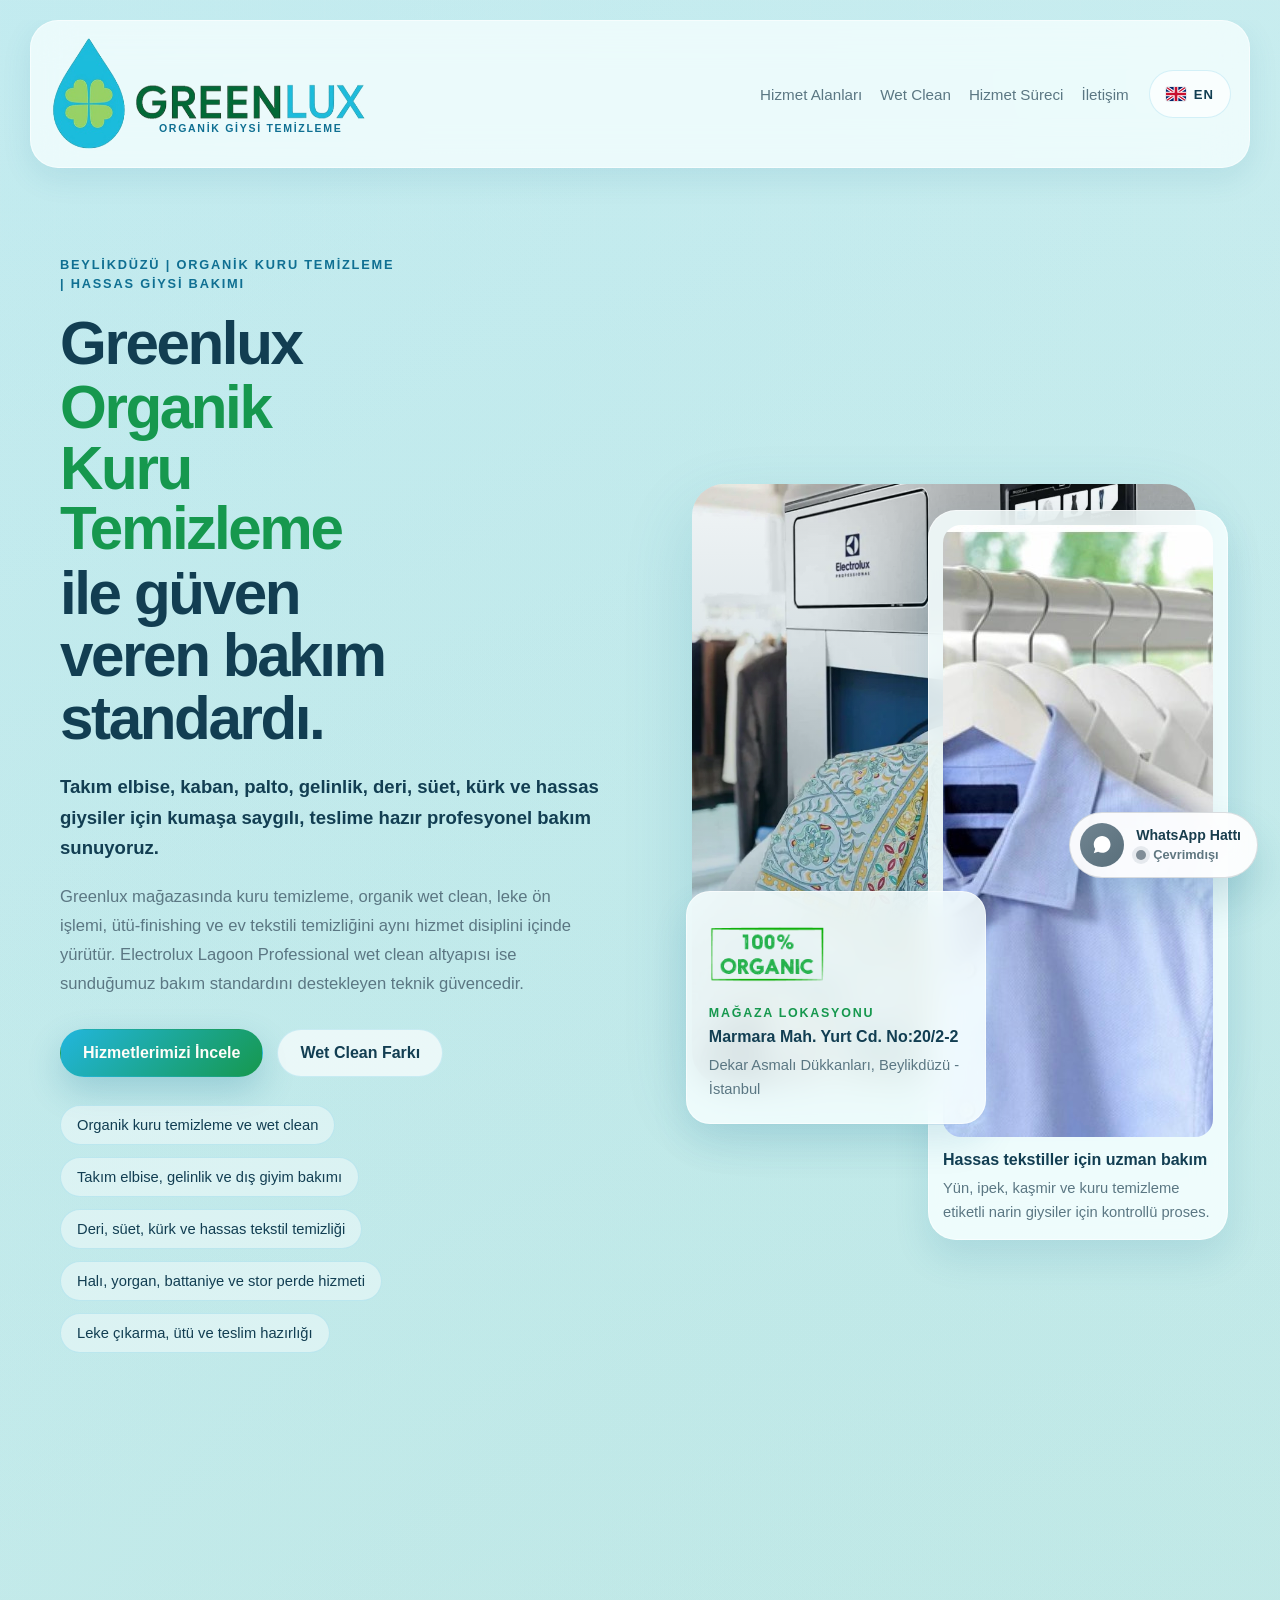
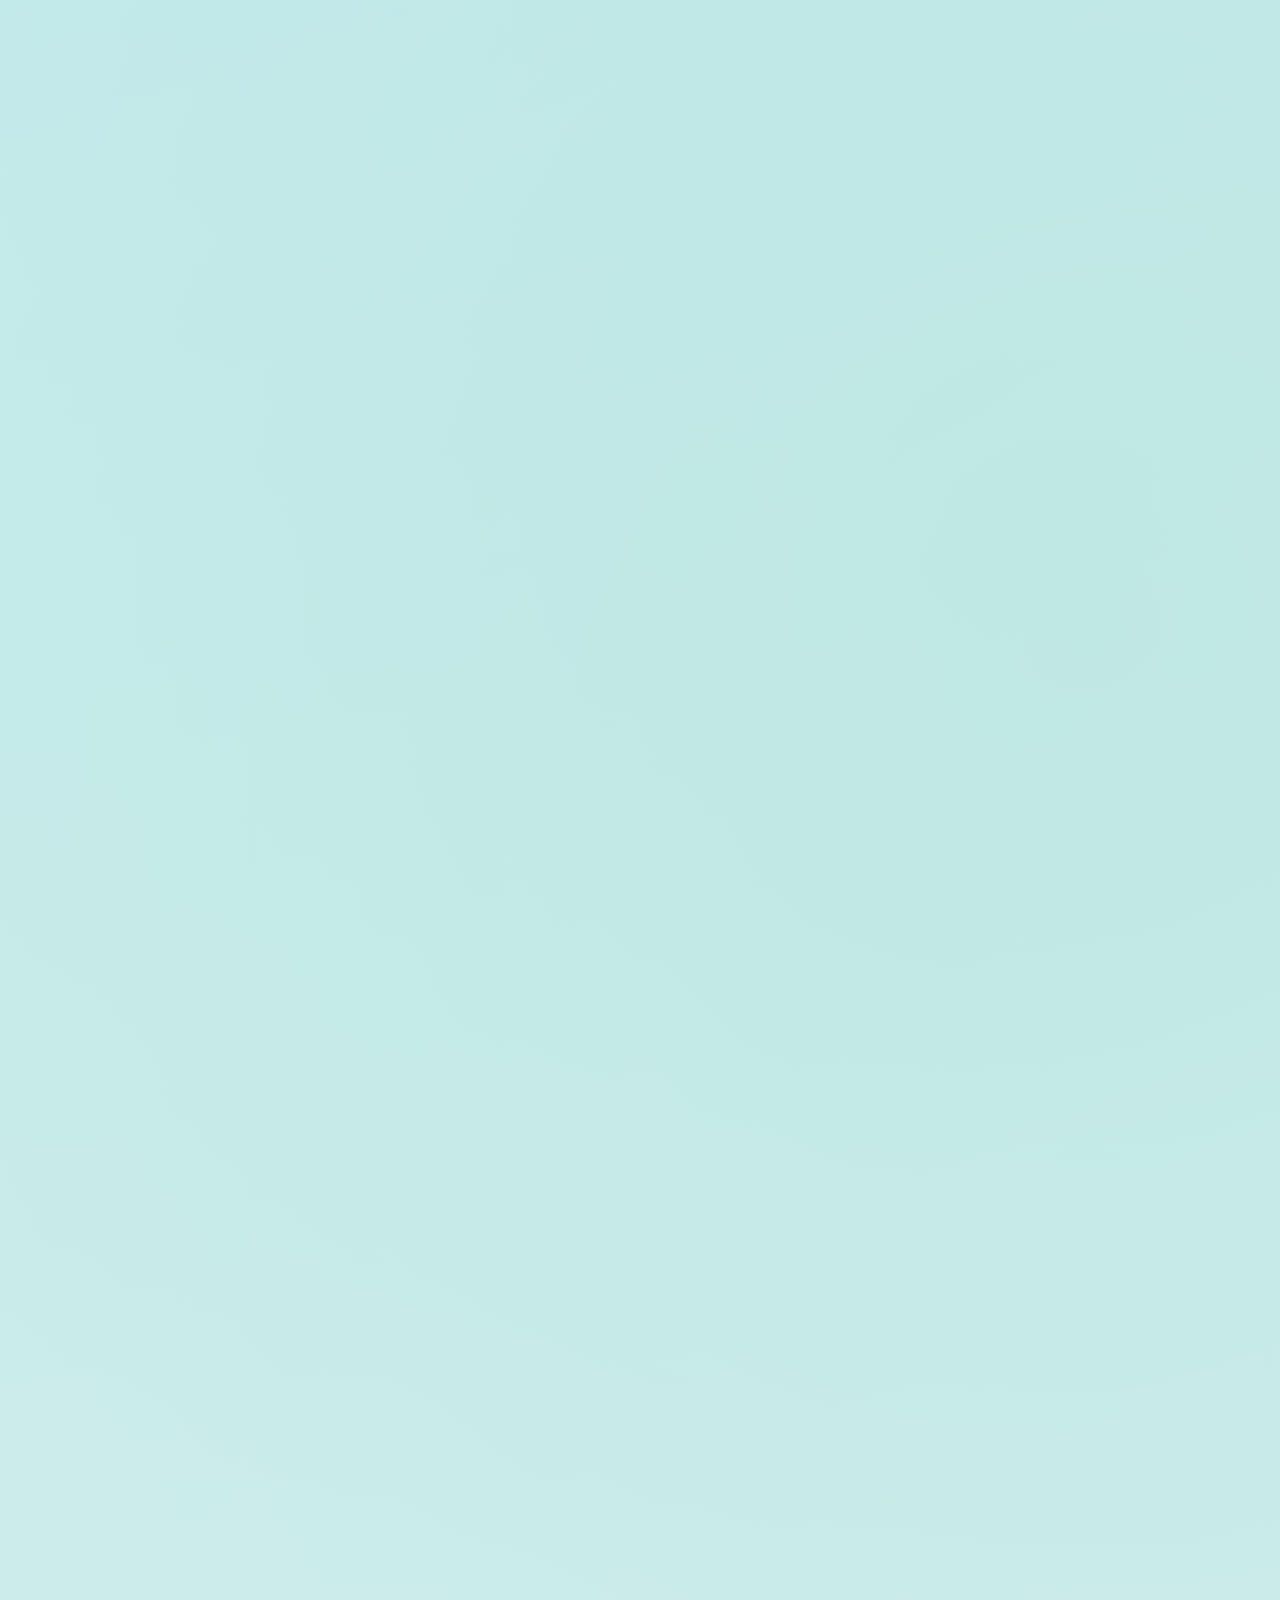
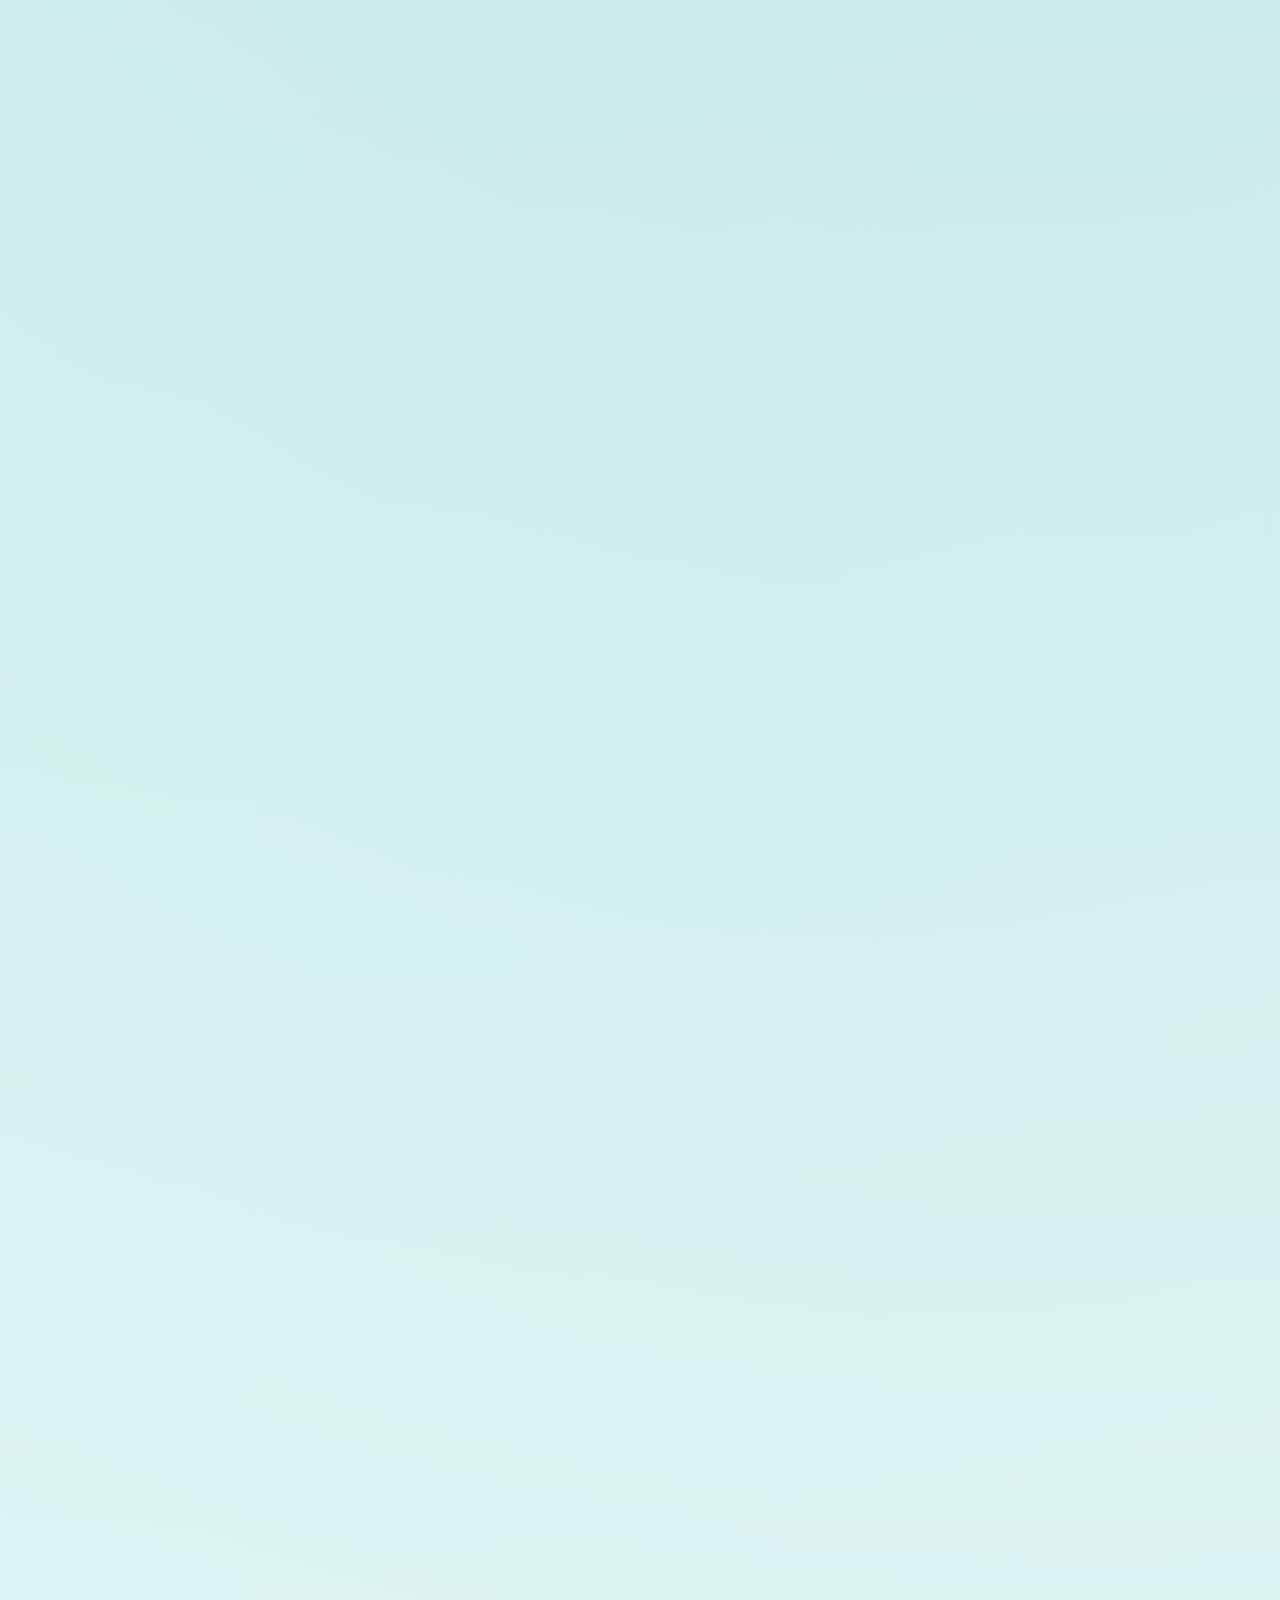
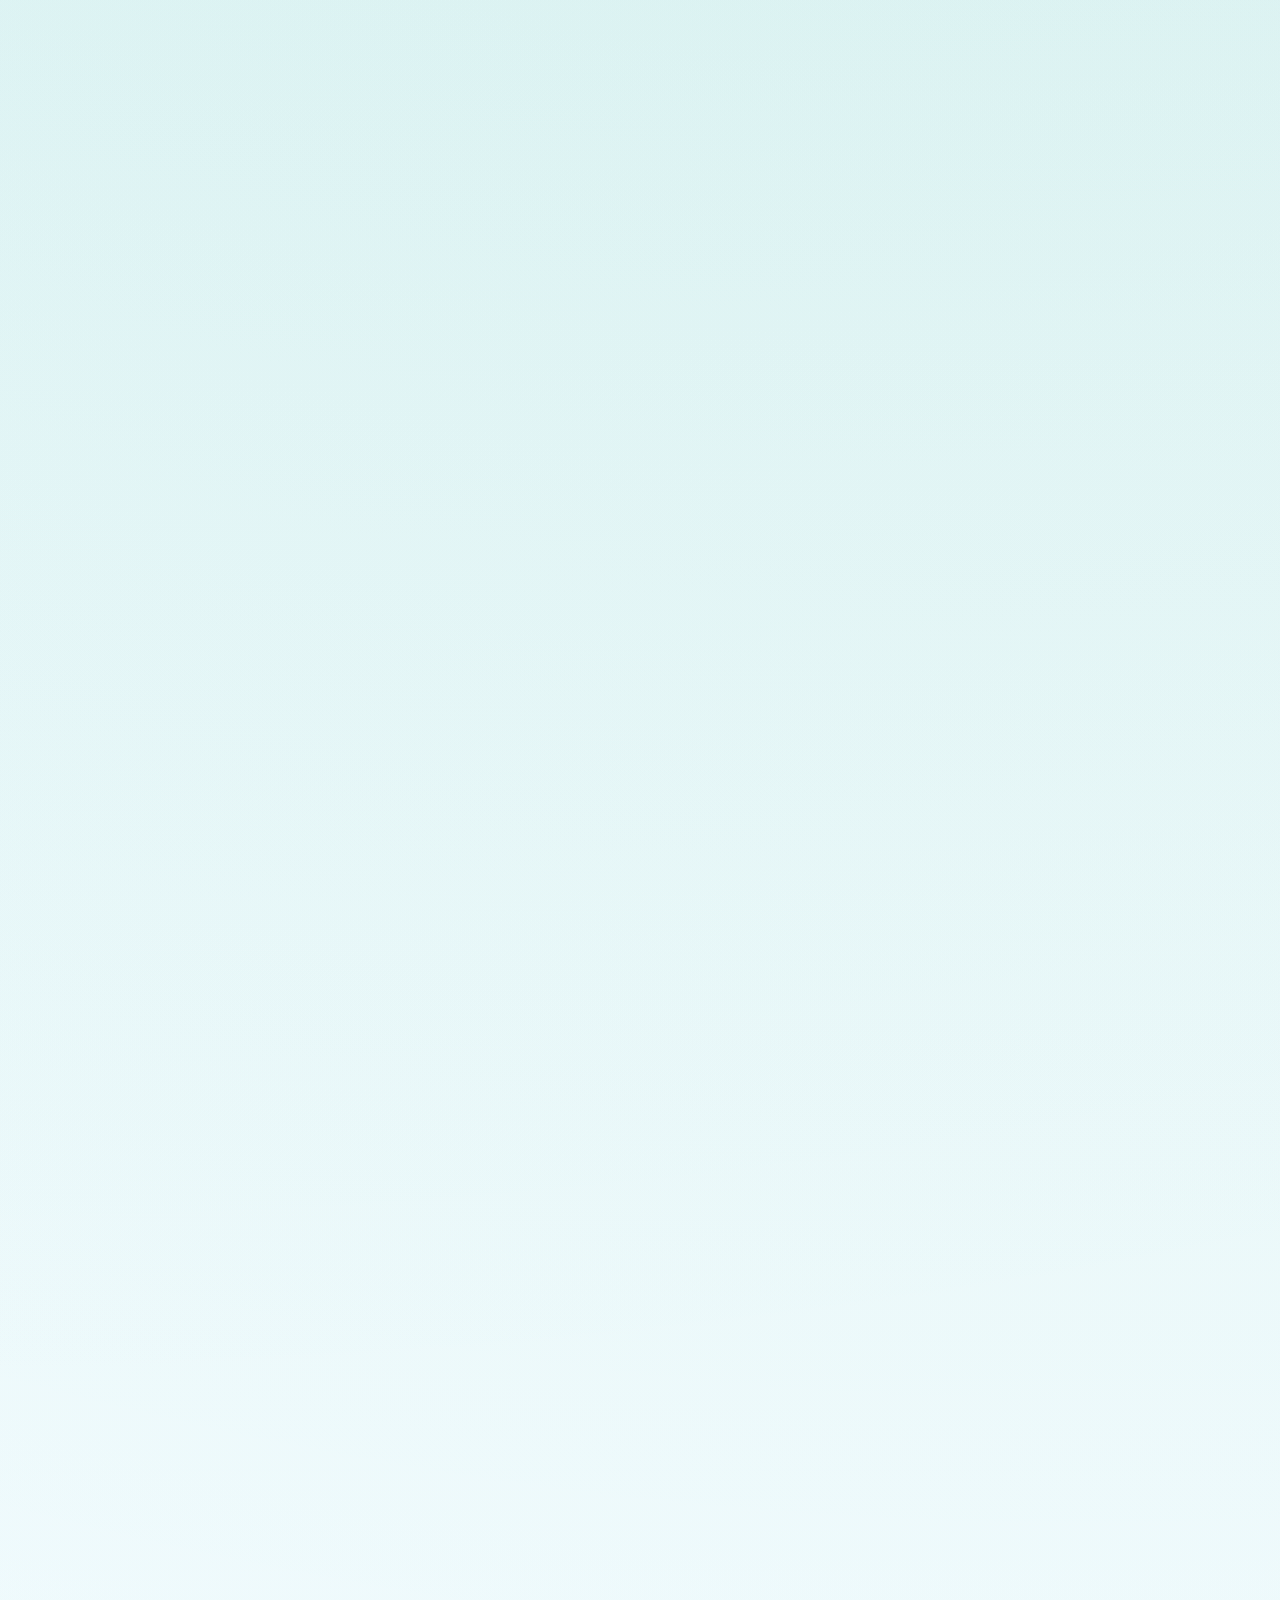
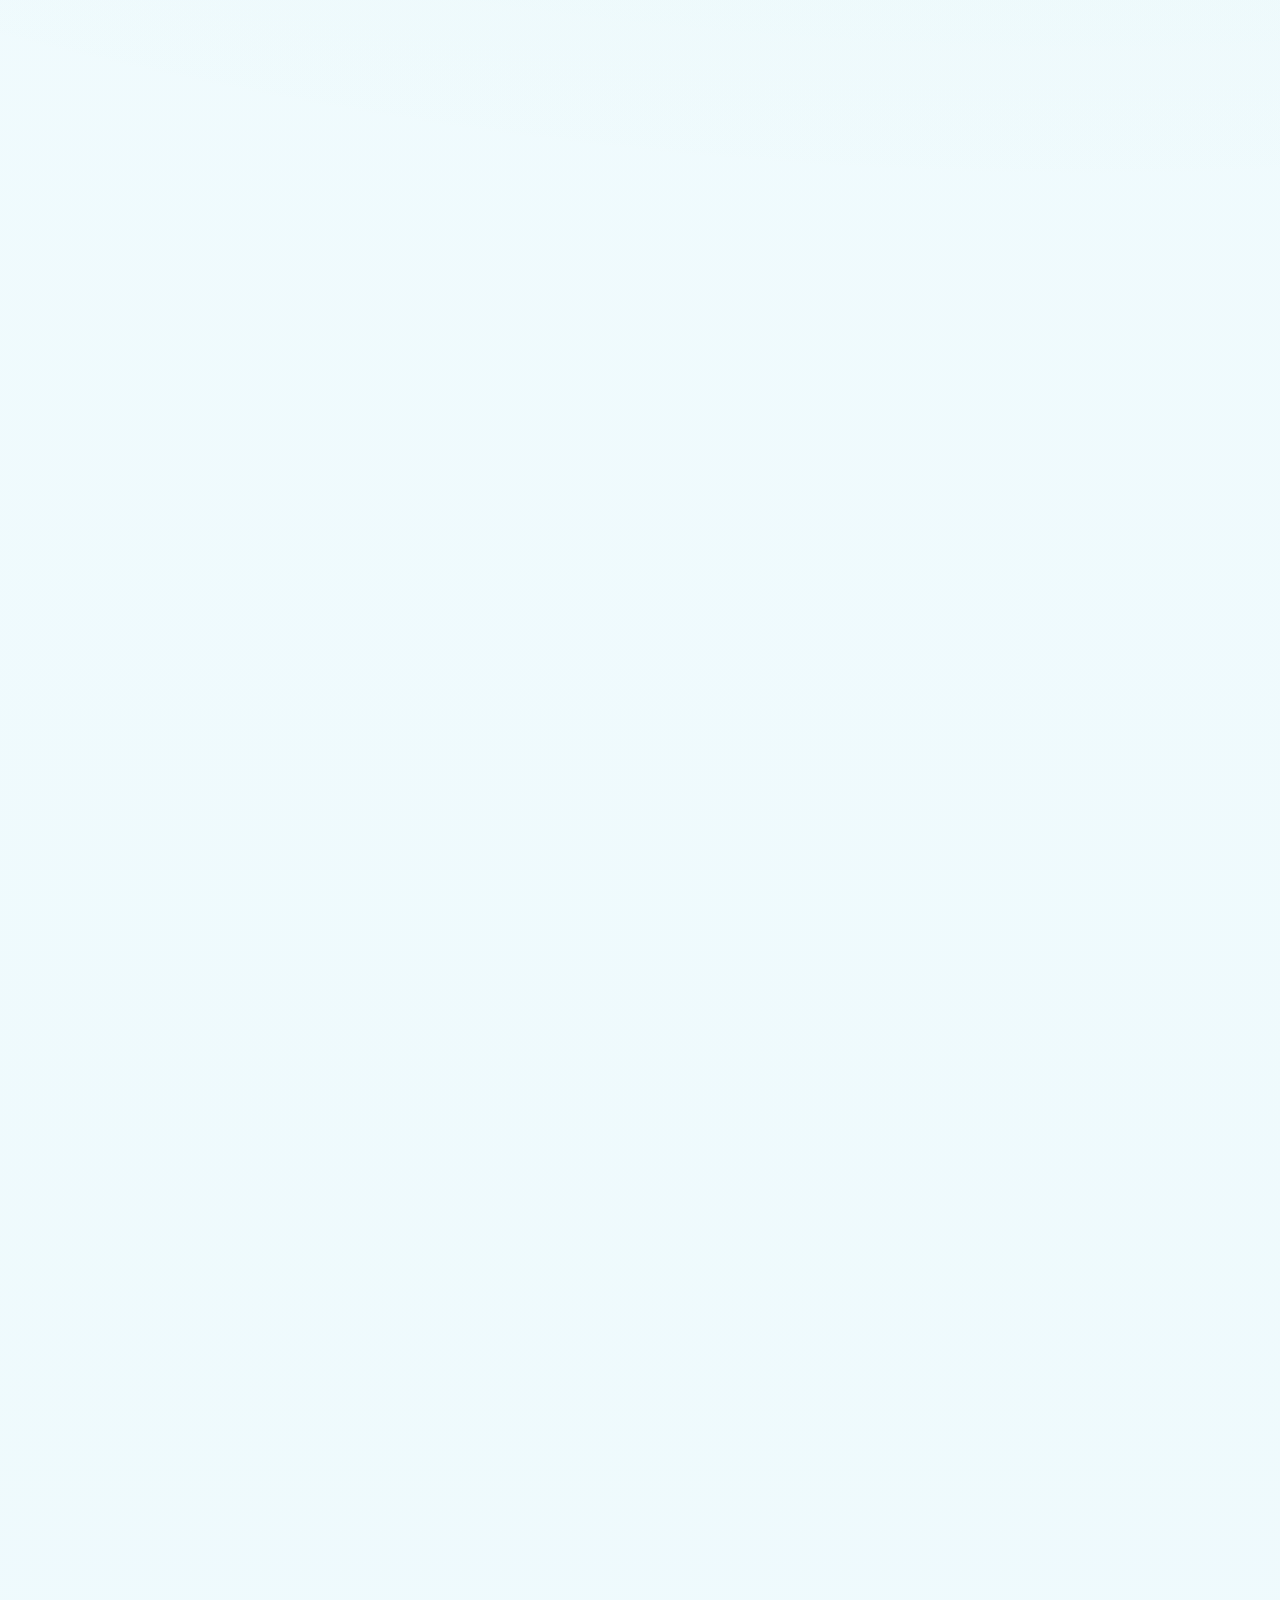
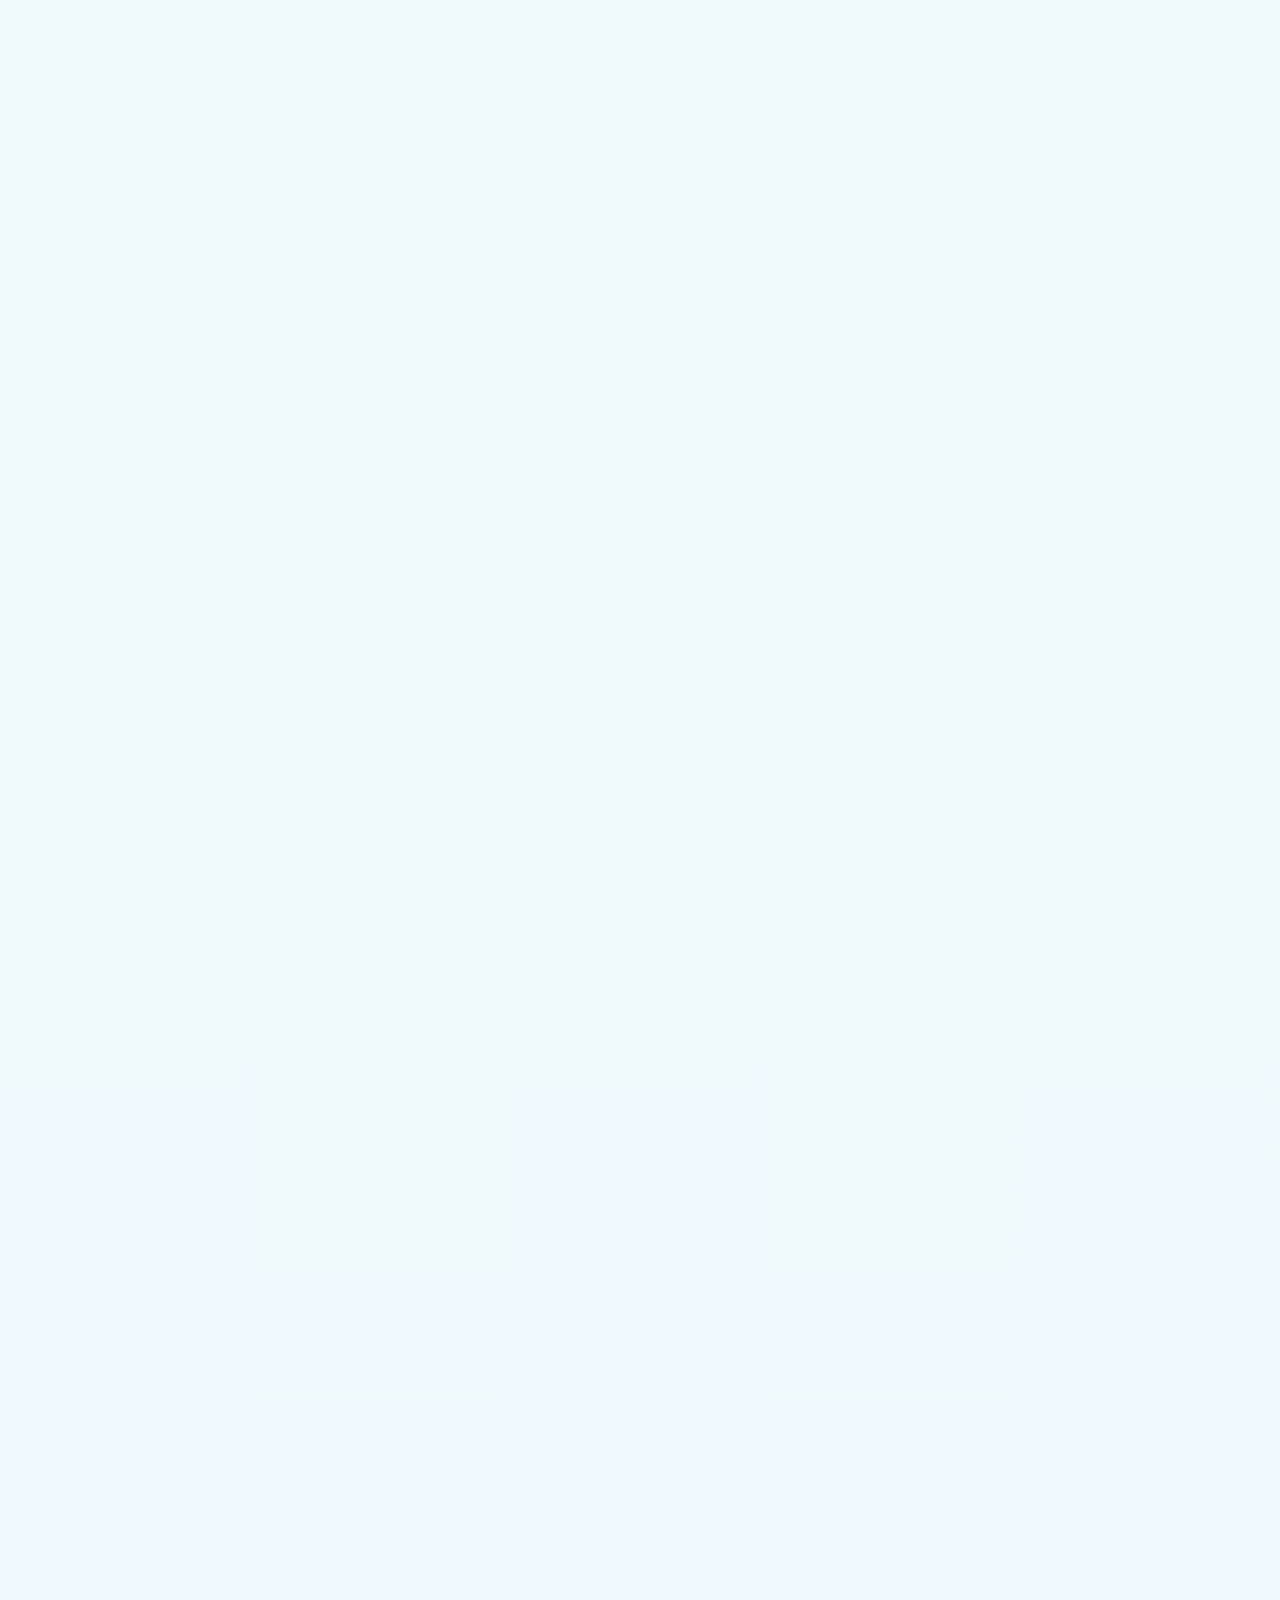
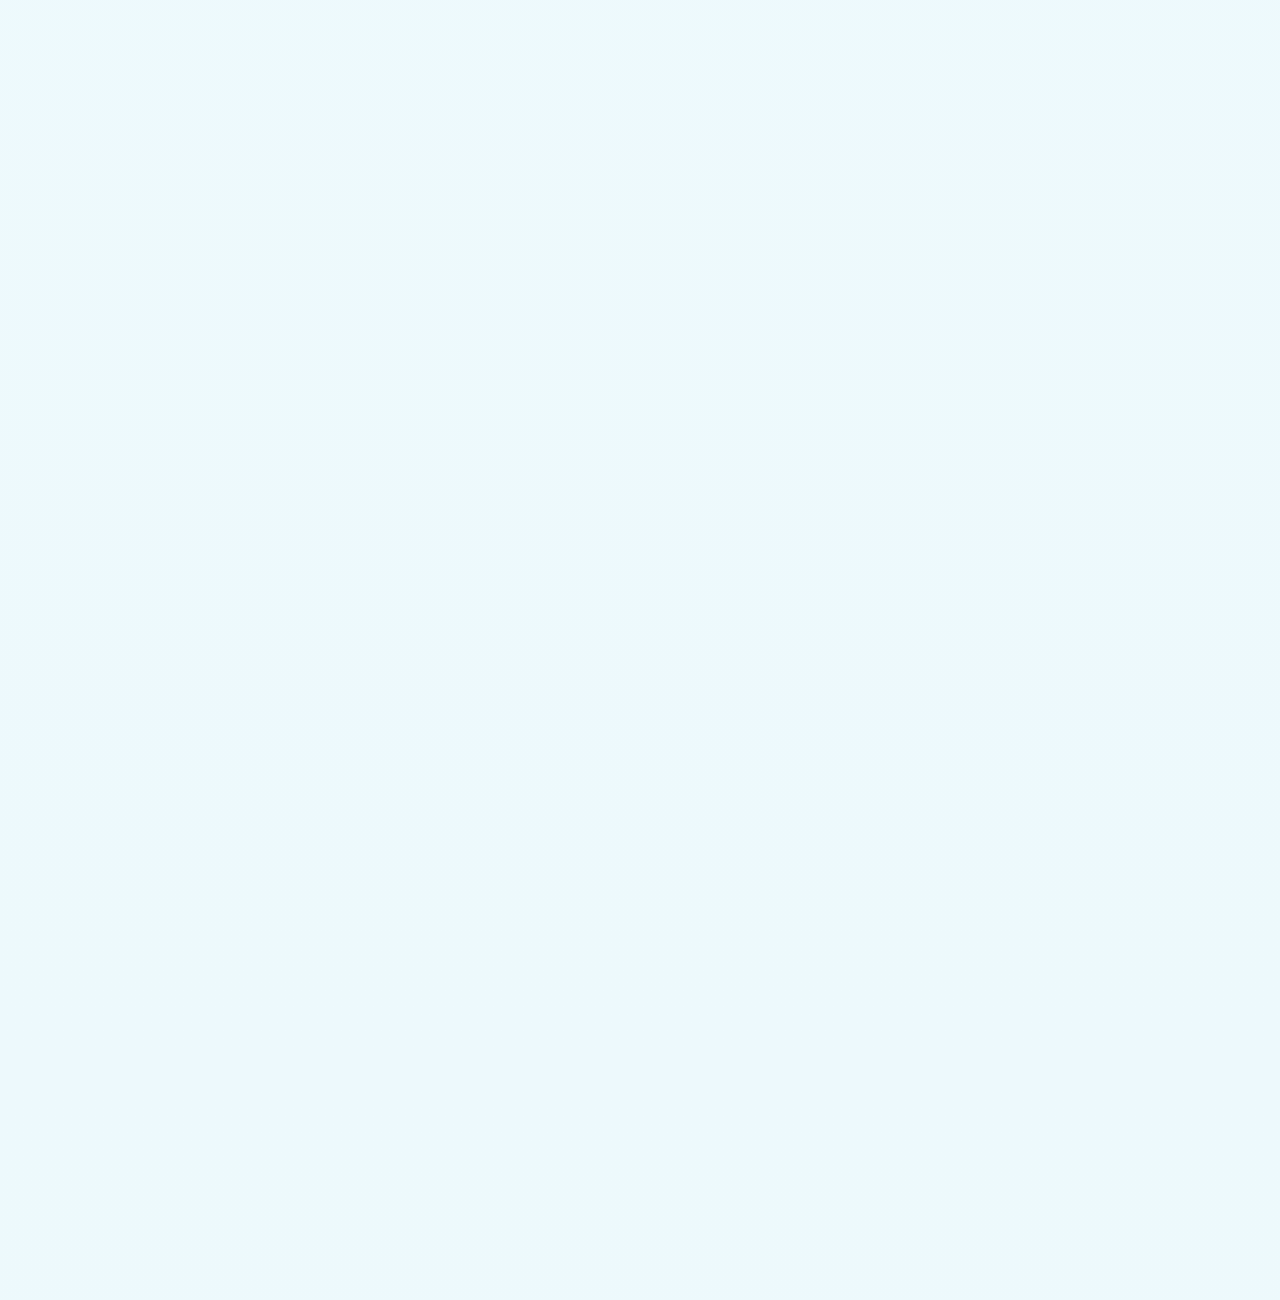
==== index.html @ 8e20171e "Fix WhatsApp off-hours blocking and warning behavior" ====
<!DOCTYPE html>
<html lang="tr">
  <head>
    <meta charset="UTF-8" />
    <meta name="viewport" content="width=device-width, initial-scale=1.0" />
    <title>Greenlux Organik Kuru Temizleme | Beylikdüzü Kuru Temizleme, Halı Yıkama ve Gelinlik Temizleme</title>
    <meta
      name="description"
      content="Greenlux; İstanbul Beylikdüzü'nde organik kuru temizleme, wet clean, halı yıkama, koltuk yıkama, ütü hizmeti, stor perde temizleme, takım elbise ve gelinlik temizleme hizmetleri sunar."
    />
    <meta
      name="robots"
      content="index, follow, max-image-preview:large, max-snippet:-1, max-video-preview:-1"
    />
    <meta name="author" content="Greenlux Organik Giysi Temizleme" />
    <meta name="theme-color" content="#22b3d0" />
    <meta name="geo.region" content="TR-34" />
    <meta name="geo.placename" content="Beylikdüzü, İstanbul" />
    <meta property="og:locale" content="tr_TR" />
    <meta property="og:locale:alternate" content="en_US" />
    <meta property="og:type" content="website" />
    <meta
      property="og:title"
      content="Greenlux Organik Kuru Temizleme | Beylikdüzü Kuru Temizleme, Halı Yıkama ve Gelinlik Temizleme"
    />
    <meta
      property="og:description"
      content="İstanbul Beylikdüzü'nde organik kuru temizleme, halı yıkama, koltuk yıkama, stor perde temizleme, takım elbise ve gelinlik temizleme için Greenlux."
    />
    <meta property="og:site_name" content="Greenlux Organik Giysi Temizleme" />
    <meta property="og:url" content="https://www.greenlux.com.tr/" />
    <meta property="og:image" content="https://www.greenlux.com.tr/images/wet-cleaning.webp" />
    <meta
      property="og:image:alt"
      content="Greenlux için wet clean teknolojisi ve hassas giysi bakımı görseli"
    />
    <meta property="og:image:width" content="1024" />
    <meta property="og:image:height" content="996" />
    <meta name="twitter:card" content="summary_large_image" />
    <meta
      name="twitter:title"
      content="Greenlux Organik Kuru Temizleme | Beylikdüzü Kuru Temizleme, Halı Yıkama ve Gelinlik Temizleme"
    />
    <meta
      name="twitter:description"
      content="Beylikdüzü'nde organik kuru temizleme, halı yıkama, koltuk yıkama, takım elbise, gelinlik ve stor perde temizliği için Greenlux."
    />
    <meta name="twitter:image" content="https://www.greenlux.com.tr/images/wet-cleaning.webp" />
    <link rel="icon" href="images/favicon-drop.png" type="image/png" />
    <link rel="apple-touch-icon" href="images/favicon-drop.png" />
    <link rel="canonical" href="https://www.greenlux.com.tr/" />
    <link rel="alternate" hreflang="tr" href="https://www.greenlux.com.tr/" />
    <link rel="alternate" hreflang="en" href="https://www.greenlux.com.tr/en.html" />
    <link rel="alternate" hreflang="x-default" href="https://www.greenlux.com.tr/" />
    <link rel="preload" as="image" href="images/wet-cleaning.webp" type="image/webp" fetchpriority="high" />
    <link rel="stylesheet" href="styles.css" />
    <script type="application/ld+json">
      {
        "@context": "https://schema.org",
        "@graph": [
          {
            "@type": "WebSite",
            "@id": "https://www.greenlux.com.tr/#website",
            "url": "https://www.greenlux.com.tr/",
            "name": "Greenlux Organik Giysi Temizleme",
            "inLanguage": "tr-TR",
            "description": "İstanbul Beylikdüzü merkezli organik kuru temizleme, halı yıkama, koltuk yıkama, takım elbise, gelinlik ve perde temizleme hizmetleri."
          },
          {
            "@type": "WebPage",
            "@id": "https://www.greenlux.com.tr/#webpage",
            "url": "https://www.greenlux.com.tr/",
            "name": "Greenlux Organik Kuru Temizleme | Beylikdüzü Kuru Temizleme, Halı Yıkama ve Gelinlik Temizleme",
            "inLanguage": "tr-TR",
            "isPartOf": {
              "@id": "https://www.greenlux.com.tr/#website"
            },
            "about": {
              "@id": "https://www.greenlux.com.tr/#business"
            },
            "description": "Greenlux; İstanbul Beylikdüzü'nde organik kuru temizleme, wet clean, halı yıkama, koltuk yıkama, stor perde temizleme, takım elbise ve gelinlik temizleme hizmetleri sunar."
          },
          {
            "@type": ["LocalBusiness", "DryCleaningOrLaundry"],
            "@id": "https://www.greenlux.com.tr/#business",
            "url": "https://www.greenlux.com.tr/",
            "name": "Greenlux Organik Giysi Temizleme",
            "alternateName": "Greenlux",
            "description": "Electrolux Lagoon Professional altyapısıyla organik kuru temizleme, wet clean, takım elbise temizleme, gelinlik temizleme, halı yıkama, koltuk yıkama, laundry, perde ve stor perde temizliği sunan Beylikdüzü merkezli kuru temizleme firması.",
            "mainEntityOfPage": {
              "@id": "https://www.greenlux.com.tr/#webpage"
            },
            "areaServed": ["Beylikdüzü", "İstanbul"],
            "availableLanguage": ["tr-TR"],
            "telephone": "+90 533 768 87 89",
            "email": "greenluxdryclean@gmail.com",
            "priceRange": "$$",
            "hasMap": "https://maps.app.goo.gl/aKT6qYJ9X9Z6vHWJ6",
            "sameAs": ["https://www.greenlux.com.tr/", "https://maps.app.goo.gl/aKT6qYJ9X9Z6vHWJ6"],
            "address": {
              "@type": "PostalAddress",
              "streetAddress": "Marmara Mah. Yurt Cd. No:20/2-2 Dekar Asmalı Dükkanları",
              "addressLocality": "Beylikdüzü",
              "addressRegion": "İstanbul",
              "addressCountry": "TR"
            },
            "contactPoint": [
              {
                "@type": "ContactPoint",
                "contactType": "customer service",
                "telephone": "+90 533 768 87 89",
                "availableLanguage": ["tr-TR"],
                "areaServed": ["Beylikdüzü", "İstanbul"],
                "url": "https://wa.me/905337688789"
              }
            ],
            "openingHoursSpecification": [
              {
                "@type": "OpeningHoursSpecification",
                "dayOfWeek": [
                  "https://schema.org/Monday",
                  "https://schema.org/Tuesday",
                  "https://schema.org/Wednesday",
                  "https://schema.org/Thursday",
                  "https://schema.org/Friday",
                  "https://schema.org/Saturday"
                ],
                "opens": "09:00",
                "closes": "20:00"
              },
              {
                "@type": "OpeningHoursSpecification",
                "dayOfWeek": ["https://schema.org/Sunday"],
                "opens": "00:00",
                "closes": "00:00"
              }
            ],
            "logo": "https://www.greenlux.com.tr/images/greenlux-logo-cropped.png",
            "image": [
              "https://www.greenlux.com.tr/images/wet-cleaning.webp",
              "https://www.greenlux.com.tr/images/hanging-shirts.jpg"
            ],
            "knowsAbout": [
              "Wet clean",
              "Beylikdüzü kuru temizleme",
              "Organik kuru temizleme",
              "Hassas giysi bakımı",
              "Takım elbise temizleme",
              "Ceket temizleme",
              "Pantolon temizleme",
              "Kaban temizleme",
              "Palto temizleme",
              "Deri mont temizleme",
              "Süet mont temizleme",
              "Kürk bakımı",
              "Gelinlik temizleme",
              "Leke çıkarma",
              "Ütü hizmeti",
              "Koltuk yıkama",
              "Halı yıkama",
              "Toplu yıkama",
              "Laundry hizmeti",
              "Yorgan temizliği",
              "Battaniye temizliği",
              "Stor perde temizliği",
              "Perde temizliği",
              "Kurumsal tekstil hizmetleri"
            ],
            "hasOfferCatalog": {
              "@type": "OfferCatalog",
              "name": "Greenlux Hizmetleri",
              "itemListElement": [
                {
                  "@type": "Offer",
                  "itemOffered": {
                    "@type": "Service",
                    "name": "Organik Kuru Temizleme",
                    "serviceType": "Organik kuru temizleme, wet clean ve hassas giysi bakımı",
                    "url": "https://www.greenlux.com.tr/hizmetler/organik-kuru-temizleme-beylikduzu.html"
                  }
                },
                {
                  "@type": "Offer",
                  "itemOffered": {
                    "@type": "Service",
                    "name": "Gelinlik Temizleme",
                    "serviceType": "Gelinlik, abiye ve hassas özel parçalarda kontrollü temizleme ve finishing",
                    "url": "https://www.greenlux.com.tr/hizmetler/gelinlik-temizleme-beylikduzu.html"
                  }
                },
                {
                  "@type": "Offer",
                  "itemOffered": {
                    "@type": "Service",
                    "name": "Koltuk Yıkama",
                    "serviceType": "Ev ve ofis koltuklarında kumaşa uygun kontrollü temizlik",
                    "url": "https://www.greenlux.com.tr/hizmetler/koltuk-yikama-beylikduzu.html"
                  }
                },
                {
                  "@type": "Offer",
                  "itemOffered": {
                    "@type": "Service",
                    "name": "Halı Yıkama",
                    "serviceType": "8 fırçalı tam otomatik halı yıkama, silkme ve profesyonel paketleme süreci",
                    "url": "https://www.greenlux.com.tr/hizmetler/hali-yikama-beylikduzu.html"
                  }
                },
                {
                  "@type": "Offer",
                  "itemOffered": {
                    "@type": "Service",
                    "name": "Ütü Hizmetleri",
                    "serviceType": "Profesyonel ütü, finishing ve teslime hazır sunum standardı"
                  }
                },
                {
                  "@type": "Offer",
                  "itemOffered": {
                    "@type": "Service",
                    "name": "Toplu Yıkama",
                    "serviceType": "Yüksek adetli tekstiller için planlı kabul, yıkama ve teslim organizasyonu"
                  }
                },
                {
                  "@type": "Offer",
                  "itemOffered": {
                    "@type": "Service",
                    "name": "Laundry Hizmeti",
                    "serviceType": "Günlük tekstiller için yıkama, kurutma, katlama ve teslim hazırlığı"
                  }
                },
                {
                  "@type": "Offer",
                  "itemOffered": {
                    "@type": "Service",
                    "name": "Yorgan ve Battaniye Yıkama",
                    "serviceType": "Hacimli ev tekstillerinde kontrollü yıkama, kurutma ve teslim hazırlığı",
                    "url": "https://www.greenlux.com.tr/hizmetler/yorgan-battaniye-yikama-beylikduzu.html"
                  }
                },
                {
                  "@type": "Offer",
                  "itemOffered": {
                    "@type": "Service",
                    "name": "Stor Perde Temizleme",
                    "serviceType": "Özel stor perde tezgahlarında ve özel deterjanlarla kontrollü bakım",
                    "url": "https://www.greenlux.com.tr/hizmetler/stor-perde-temizleme-beylikduzu.html"
                  }
                },
                {
                  "@type": "Offer",
                  "itemOffered": {
                    "@type": "Service",
                    "name": "Perde Temizleme",
                    "serviceType": "Tül, fon ve farklı perde gruplarında kontrollü temizleme ve düzenli sunum hazırlığı"
                  }
                }
              ]
            }
          },
          {
            "@type": "FAQPage",
            "@id": "#faq",
            "mainEntity": [
              {
                "@type": "Question",
                "name": "Wet clean normal çamaşır yıkama ile aynı mıdır?",
                "acceptedAnswer": {
                  "@type": "Answer",
                  "text": "Hayır. Wet clean, normal çamaşır yıkamaya göre daha karmaşık ve daha uzmanlaşmış bir süreçtir. Bilgisayar kontrollü makineler, uygun ürün seçimi ve kontrollü kurutma ile profesyonel sonuç hedeflenir."
                }
              },
              {
                "@type": "Question",
                "name": "Hangi giysiler wet clean için uygundur?",
                "acceptedAnswer": {
                  "@type": "Answer",
                  "text": "Yün, ipek, kaşmir ve diğer hassas giysiler wet clean yaklaşımı için güçlü adaylardır. Ayrıca bazı kuru temizleme etiketli narin ürünlerde de uygun programlarla güvenli bakım sağlanabilir."
                }
              },
              {
                "@type": "Question",
                "name": "Neden solventli sistem yerine wet clean tercih ediliyor?",
                "acceptedAnswer": {
                  "@type": "Answer",
                  "text": "Geleneksel kuru temizlemede kullanılan PERC ve benzeri solventler, doğru yönetilmediğinde çevre ve çalışan sağlığı için risk oluşturabilir. Wet clean ise su bazlı, daha güvenli ve daha çevre dostu bir alternatif olarak öne çıkar."
                }
              },
              {
                "@type": "Question",
                "name": "Leke çıkarma her üründe garanti midir?",
                "acceptedAnswer": {
                  "@type": "Answer",
                  "text": "Hayır. Lekenin türü, kumaş yapısı ve lekenin ürün üzerinde ne kadar süre kaldığı sonucu etkiler. Greenlux'ta önce kumaş ve leke tipi değerlendirilir, ardından ürüne uygun ön işlem planlanır; amaç kumaşa zarar vermeden en iyi sonucu elde etmektir."
                }
              },
              {
                "@type": "Question",
                "name": "Beylikdüzü'nde takım elbise temizleme hizmetiniz var mı?",
                "acceptedAnswer": {
                  "@type": "Answer",
                  "text": "Evet. Greenlux'ta ceket, pantolon ve yelek gibi takım elbise parçaları kumaş yapısı ve form özellikleri dikkate alınarak kontrollü kuru temizleme veya uygun wet clean programlarıyla temizlenir."
                }
              },
              {
                "@type": "Question",
                "name": "Beylikdüzü'nde gelinlik temizleme yapıyor musunuz?",
                "acceptedAnswer": {
                  "@type": "Answer",
                  "text": "Evet. Gelinlik ve abiye gibi özel parçalar; dantel, tül, taş veya aksesuar yoğunluğu dikkate alınarak hassas temizlik, kontrollü kurutma ve son görünüm düzenlemesiyle işleme alınır."
                }
              },
              {
                "@type": "Question",
                "name": "Beylikdüzü'nde halı yıkama süreciniz nasıl ilerliyor?",
                "acceptedAnswer": {
                  "@type": "Answer",
                  "text": "Halılar 8 fırçalı tam otomatik halı yıkama makinelerinde temizlenir. Paketleme öncesinde silkme makineleriyle toz ve kalıntı yükü azaltılır; ardından özenli şekilde teslim hazırlığı yapılır."
                }
              },
              {
                "@type": "Question",
                "name": "Yorgan ve battaniye yıkama hizmetiniz var mı?",
                "acceptedAnswer": {
                  "@type": "Answer",
                  "text": "Evet. Yorgan ve battaniye gibi hacimli ev tekstillerinde kumaşın yapısına uygun programlarla temizlik uygulanır; ürünler ferah kullanım ve saklama için teslimata hazırlanır."
                }
              }
            ]
          }
        ]
      }
    </script>
  </head>
  <body data-contact-email="greenluxdryclean@gmail.com" data-whatsapp-number="905337688789">
    <div class="page-shell">
      <header class="site-header">
        <a class="brand" href="#anasayfa" aria-label="Greenlux ana sayfa">
          <img
            class="brand-logo"
            src="images/greenlux-logo-cropped.png"
            alt="Greenlux logosu"
            width="600"
            height="222"
            loading="eager"
            decoding="async"
          />
          <span class="brand-text">
            <small>Organik Giysi Temizleme</small>
          </span>
        </a>

        <button
          class="menu-toggle"
          type="button"
          aria-expanded="false"
          aria-controls="site-navigation"
          aria-label="Ana menüyü aç"
        >
          <span class="menu-toggle-icon" aria-hidden="true">
            <span></span>
            <span></span>
            <span></span>
          </span>
          <span class="menu-toggle-text">Menü</span>
        </button>

        <nav class="site-nav" id="site-navigation" aria-label="Ana menü">
          <a href="#hizmet-alanlari">Hizmet Alanları</a>
          <a href="#wet-clean">Wet Clean</a>
          <a href="#hizmet-sureci">Hizmet Süreci</a>
          <a href="#iletisim">İletişim</a>
        </nav>

        <a
          class="button button-ghost header-link language-link"
          href="en.html"
          hreflang="en"
          lang="en"
          aria-label="Switch to English"
        >
          <span class="lang-flag" aria-hidden="true">
            <svg viewBox="0 0 60 42" role="presentation" focusable="false">
              <rect width="60" height="42" fill="#012169" />
              <path d="M0 0 60 42M60 0 0 42" stroke="#fff" stroke-width="10" />
              <path d="M0 0 60 42M60 0 0 42" stroke="#c8102e" stroke-width="4" />
              <path d="M30 0v42M0 21h60" stroke="#fff" stroke-width="14" />
              <path d="M30 0v42M0 21h60" stroke="#c8102e" stroke-width="8" />
            </svg>
          </span>
          <span class="lang-code">EN</span>
        </a>
      </header>

      <main>
        <section class="hero section" id="anasayfa">
          <div class="hero-copy reveal">
            <p class="eyebrow">Beylikdüzü | Organik Kuru Temizleme | Hassas Giysi Bakımı</p>
            <h1>
              Greenlux
              <span class="display-accent">Organik Kuru Temizleme</span>
              ile güven veren bakım standardı.
            </h1>
            <p class="hero-lead">
              Takım elbise, kaban, palto, gelinlik, deri, süet, kürk ve hassas
              giysiler için kumaşa saygılı, teslime hazır profesyonel bakım sunuyoruz.
            </p>
            <p class="hero-text">
              Greenlux mağazasında kuru temizleme, organik wet clean, leke ön
              işlemi, ütü-finishing ve ev tekstili temizliğini aynı hizmet
              disiplini içinde yürütür. Electrolux Lagoon Professional wet clean
              altyapısı ise sunduğumuz bakım standardını destekleyen teknik
              güvencedir.
            </p>

            <div class="hero-actions">
              <a class="button button-primary" href="#hizmet-alanlari">Hizmetlerimizi İncele</a>
              <a class="button button-secondary" href="#wet-clean">Wet Clean Farkı</a>
            </div>

            <div class="hero-pills">
              <span>Organik kuru temizleme ve wet clean</span>
              <span>Takım elbise, gelinlik ve dış giyim bakımı</span>
              <span>Deri, süet, kürk ve hassas tekstil temizliği</span>
              <span>Halı, yorgan, battaniye ve stor perde hizmeti</span>
              <span>Leke çıkarma, ütü ve teslim hazırlığı</span>
            </div>
          </div>

          <div class="hero-visual reveal">
            <div class="hero-frame">
              <img
                src="images/wet-cleaning.webp"
                alt="Electrolux wet clean sistemi ile hassas giysi temizleme"
                width="1024"
                height="996"
                loading="eager"
                fetchpriority="high"
                decoding="async"
              />
            </div>

            <article class="floating-card garment-card">
              <img
                src="images/hanging-shirts.jpg"
                alt="Askıda düzenli gömlekler"
                width="906"
                height="612"
                loading="lazy"
                decoding="async"
              />
              <div>
                <strong>Hassas tekstiller için uzman bakım</strong>
                <p>Yün, ipek, kaşmir ve kuru temizleme etiketli narin giysiler için kontrollü proses.</p>
              </div>
            </article>

            <article class="floating-card address-card">
              <img
                class="mini-badge"
                src="images/organic-badge.png"
                alt="%100 organik yaklaşım rozeti"
                width="140"
                height="100"
                loading="lazy"
                decoding="async"
              />
              <p class="card-label">Mağaza Lokasyonu</p>
              <strong>Marmara Mah. Yurt Cd. No:20/2-2</strong>
              <span>Dekar Asmalı Dükkanları, Beylikdüzü - İstanbul</span>
            </article>
          </div>
        </section>

        <section class="metrics section reveal">
          <article class="metric-card">
            <div class="metric-value metric-icon" aria-hidden="true">
              <svg viewBox="0 0 64 64" role="presentation" focusable="false">
                <path
                  d="M32 8 47 14v13.5c0 9.9-5.7 17.7-15 22.5-9.3-4.8-15-12.6-15-22.5V14L32 8Z"
                  fill="none"
                  stroke="currentColor"
                  stroke-width="2.4"
                  stroke-linecap="round"
                  stroke-linejoin="round"
                />
                <path
                  d="m24.5 31.5 5.5 5.5L40.5 26"
                  fill="none"
                  stroke="currentColor"
                  stroke-width="2.6"
                  stroke-linecap="round"
                  stroke-linejoin="round"
                />
                <path
                  d="M44 20.5c2 0 3.5-1.5 3.5-3.5"
                  fill="none"
                  stroke="#22b3d0"
                  stroke-width="2"
                  stroke-linecap="round"
                  stroke-linejoin="round"
                />
              </svg>
            </div>
            <span class="sr-only">Organik bakım yaklaşımı</span>
            <p>Organik, çevre duyarlı ve kanserojen solvent içermeyen bakım anlayışı</p>
          </article>
          <article class="metric-card">
            <div class="metric-value metric-icon" aria-hidden="true">
              <svg viewBox="0 0 64 64" role="presentation" focusable="false">
                <path
                  d="M32 11c7.9 9.4 13 16 13 22.4C45 41.5 39.2 47 32 47s-13-5.5-13-13.6C19 27 24.1 20.4 32 11Z"
                  fill="none"
                  stroke="currentColor"
                  stroke-width="2.4"
                  stroke-linecap="round"
                  stroke-linejoin="round"
                />
                <path
                  d="M23 51h18"
                  fill="none"
                  stroke="currentColor"
                  stroke-width="2.4"
                  stroke-linecap="round"
                  stroke-linejoin="round"
                />
                <path
                  d="M19 55h26"
                  fill="none"
                  stroke="#22b3d0"
                  stroke-width="2.4"
                  stroke-linecap="round"
                  stroke-linejoin="round"
                />
                <path
                  d="M29 30c1.4-1.8 3.1-3.3 5-4.6"
                  fill="none"
                  stroke="#22b3d0"
                  stroke-width="2.2"
                  stroke-linecap="round"
                  stroke-linejoin="round"
                />
              </svg>
            </div>
            <span class="sr-only">Su bazlı proses</span>
            <p>Ana yıkama maddesi su; yardımcı ürünler biyoçözünür temizlik yapısıyla seçilir</p>
          </article>
          <article class="metric-card">
            <div class="metric-value metric-logo-wrap">
              <img
                class="metric-logo metric-logo-woolmark"
                src="images/woolmark-logo.jpg"
                alt="Woolmark resmi logosu"
                width="591"
                height="378"
                loading="lazy"
                decoding="async"
              />
            </div>
            <p>Electrolux Lagoon programları, hassas yünlülerde güven oluşturan onay vurgusuyla öne çıkar</p>
          </article>
        </section>

        <section class="services section" id="hizmet-alanlari">
          <div class="section-heading reveal">
            <p class="eyebrow">Greenlux hizmet alanları</p>
            <h2>Organik kuru temizlemeden ev tekstiline uzanan profesyonel hizmet başlıklarımız.</h2>
            <p>
              Greenlux, organik kuru temizleme odağını yalnızca tek parça giysi
              bakımıyla sınırlamaz. Dış giyim, hassas tekstil, ev tekstili,
              ütü-finishing ve yüksek adetli tekstil ihtiyaçlarını aynı hizmet
              disiplini içinde planlı kabul, kontrollü işlem ve özenli teslim
              anlayışıyla yönetir.
            </p>
            <p>
              Aşağıdaki başlıklar, Greenlux'ta en sık talep edilen hizmet
              alanlarını özetler. Her başlıkta amaç yalnızca temizlik değil;
              kumaş ömrünü, form bütünlüğünü ve kullanım kalitesini koruyan
              profesyonel bir bakım standardı sunmaktır.
            </p>
          </div>

          <div class="services-grid">
            <article class="service-card reveal">
              <h3>Organik Kuru Temizleme</h3>
              <p>
                Takım elbise, ceket, pantolon, kaban, palto, gelinlik, deri,
                süet, kürk ve hassas giysiler için kumaş tipine uygun kontrollü
                bakım programları uygulanır. Greenlux'ta organik kuru temizleme,
                temizliğin yanında form, doku ve teslim görünümünü de korumaya
                odaklanır.
              </p>
            </article>
            <article class="service-card reveal">
              <h3>Koltuk Yıkama</h3>
              <p>
                Ev ve ofis koltuklarında kumaş yapısına uygun temizlik çözümleri
                kullanılarak yüzey temizliği, ferah kullanım hissi ve düzenli
                görünüm hedeflenir. Uygulama, kumaşı yormadan hijyen ve kullanım
                konforunu birlikte destekleyecek şekilde planlanır.
              </p>
            </article>
            <article class="service-card reveal">
              <h3>Halı Yıkama</h3>
              <p>
                Halılar, 8 fırçalı tam otomatik halı yıkama makinelerinde derinlemesine
                temizlenir. Paketleme öncesinde silkme makineleriyle toz ve kalıntı
                yükü azaltılır; ardından düzenli paketleme ve teslim hazırlığıyla
                profesyonel operasyon standardı tamamlanır.
              </p>
            </article>
            <article class="service-card reveal">
              <h3>Ütü Hizmetleri</h3>
              <p>
                Gömlek, pantolon, elbise ve günlük tekstillerde düzgün form,
                net çizgi ve teslime hazır görünüm sağlayan profesyonel ütü ve
                finishing uygulamaları sunulur. Özellikle kurumsal kullanımda
                düzenli ve temiz sunum kalitesi ön planda tutulur.
              </p>
            </article>
            <article class="service-card reveal">
              <h3>Toplu Yıkama</h3>
              <p>
                Yüksek adetli tekstil ihtiyaçlarında ürün kabulü, ayrıştırma,
                yıkama planlaması ve teslim organizasyonu kontrollü biçimde
                yürütülür. Toplu yıkama hizmeti, işletmeler ve düzenli tekstil
                akışı olan müşteriler için operasyonel süreklilik sağlayacak
                şekilde kurgulanır.
              </p>
            </article>
            <article class="service-card reveal">
              <h3>Laundry Hizmeti</h3>
              <p>
                Günlük tekstiller, çamaşır yıkama, kurutma, katlama ve teslime
                hazırlık adımlarıyla düzenli bir laundry akışı içinde ele alınır.
                Bu hizmet, özellikle zaman kazandıran, pratik ve profesyonel
                tekstil yönetimi beklentisi olan müşteriler için güçlü bir çözümdür.
              </p>
            </article>
            <article class="service-card reveal">
              <h3>Stor Perde Temizleme</h3>
              <p>
                Stor perdeler, özel stor perde temizleme tezgahlarında ve kumaş
                yapısına uygun özel deterjanlarla kontrollü biçimde temizlenir.
                Bu yaklaşım, mekanik yapının, yüzey kalitesinin ve kullanım
                düzeninin korunmasına odaklanır.
              </p>
            </article>
            <article class="service-card reveal">
              <h3>Perde Temizleme</h3>
              <p>
                Tül, fon ve farklı perde grupları kumaş yapısına uygun kontrollü
                programlarla temizlenir. Amaç, temizlik sonrasında kırışıklığı
                azaltılmış, düzenli ve yeniden kullanıma hazır bir perde bakım
                standardı sağlamaktır.
              </p>
            </article>
          </div>

          <div class="service-deep-links reveal">
            <p class="service-deep-links__title">Detaylı hizmet sayfaları</p>
            <div class="service-link-grid">
              <a class="service-link-pill" href="hizmetler/organik-kuru-temizleme-beylikduzu.html">Beylikdüzü Organik Kuru Temizleme</a>
              <a class="service-link-pill" href="hizmetler/hali-yikama-beylikduzu.html">Beylikdüzü Halı Yıkama</a>
              <a class="service-link-pill" href="hizmetler/koltuk-yikama-beylikduzu.html">Beylikdüzü Koltuk Yıkama</a>
              <a class="service-link-pill" href="hizmetler/gelinlik-temizleme-beylikduzu.html">Beylikdüzü Gelinlik Temizleme</a>
              <a class="service-link-pill" href="hizmetler/stor-perde-temizleme-beylikduzu.html">Beylikdüzü Stor Perde Temizleme</a>
              <a class="service-link-pill" href="hizmetler/yorgan-battaniye-yikama-beylikduzu.html">Beylikdüzü Yorgan ve Battaniye Yıkama</a>
            </div>
          </div>

          <div class="service-media-grid">
            <figure class="media-card media-card-large reveal">
              <img
                src="images/wet-cleaning.webp"
                alt="Electrolux Lagoon Professional makinesinde hassas tekstil temizliği"
                width="1024"
                height="996"
                loading="lazy"
                decoding="async"
              />
              <figcaption>
                <strong>Electrolux Lagoon ile kontrollü wet clean</strong>
                <span>İpek, yün, şal ve özel bakım isteyen parçalar için program kontrollü yıkama ve kurutma süreci uygulanır.</span>
              </figcaption>
            </figure>

            <figure class="media-card reveal">
              <img
                src="images/ironing-suit.jpeg"
                alt="Ceket üzerinde buharlı finishing uygulaması"
                width="360"
                height="140"
                loading="lazy"
                decoding="async"
              />
              <figcaption>
                <strong>Ceket ve takım elbise finishingi</strong>
                <span>Omuz formu, yüzey görünümü ve genel duruş korunarak kontrollü ütü ve son görünüm kontrolü yapılır.</span>
              </figcaption>
            </figure>

            <figure class="media-card reveal">
              <img
                src="images/hanging-shirts.jpg"
                alt="Askıya alınmış ve teslime hazırlanmış gömlekler"
                width="906"
                height="612"
                loading="lazy"
                decoding="async"
              />
              <figcaption>
                <strong>Askılı teslim hazırlığı</strong>
                <span>Gömlek ve hassas giysiler son kontrolden sonra düzenli, askılı ve mağaza teslim standardına uygun şekilde hazırlanır.</span>
              </figcaption>
            </figure>

            <figure class="media-card reveal">
              <img
                src="images/laundry-folding.jpg"
                alt="Temiz tekstilleri ayrıştıran ve düzenleyen personel"
                width="920"
                height="608"
                loading="lazy"
                decoding="async"
              />
              <figcaption>
                <strong>Ayrıştırma ve paketleme disiplini</strong>
                <span>Temiz ürünler türüne göre ayrıştırılır, katlanır ve teslim planına uygun biçimde düzenlenir.</span>
              </figcaption>
            </figure>

            <figure class="media-card reveal">
              <img
                src="images/ironing-shirt.jpg"
                alt="Gömlek üzerinde detay odaklı ütüleme işlemi"
                width="400"
                height="400"
                loading="lazy"
                decoding="async"
              />
              <figcaption>
                <strong>Gömlek ütüleme standardı</strong>
                <span>Yaka, manşet, ön pat ve kol çizgileri dengeli biçimde çalışılarak düzgün ve kurumsal bir görünüm sağlanır.</span>
              </figcaption>
            </figure>
          </div>
        </section>

        <section class="story section">
          <div class="story-visual reveal">
            <div class="story-image story-image-large">
              <img
                src="images/laundry-folding.jpg"
                alt="Temiz tekstilleri düzenleyen personel"
                width="920"
                height="608"
                loading="lazy"
                decoding="async"
              />
            </div>
            <div class="story-image story-image-small">
              <img
                src="images/hanging-shirts.jpg"
                alt="Askıda düzenli gömlekler"
                width="906"
                height="612"
                loading="lazy"
                decoding="async"
              />
            </div>
          </div>

          <div class="story-copy reveal">
            <p class="eyebrow">Marka duruşu</p>
            <h2>Greenlux'ta wet clean, solventli kuru temizlemeye göre daha kontrollü ve daha ferah bir kumaş bakım yaklaşımıdır.</h2>
            <p>
              Greenlux'ta uygulanan wet clean sürecinde ana temizleme ortamı su;
              proses ise bilgisayar tarafından izlenen makineler, biyoçözünür
              yardımcı ürünler ve kontrollü kurutma adımlarıyla yönetilir.
              Solventli kuru temizleme sistemlerinde ise PERC, hidrokarbon ve
              benzeri kimyasal bazlı çözücüler devreye girer. Bu temel fark,
              uygun hassas tekstillerde daha hafif koku, daha yumuşak tuşe ve
              daha dengeli bir bakım sonucu hedeflenmesini sağlar.
            </p>
            <p>
              Greenlux bu yaklaşımı yalnızca bir makine yatırımı olarak değil;
              kumaş ömrünü koruma, çevresel yükü azaltma ve müşteriye daha güven
              veren bir teslim standardı oluşturma anlayışıyla uygular. Uygun
              ürünlerde wet clean; dikkatli leke ön işlemi, kontrollü kurutma ve
              finishing adımlarıyla solventli sistemlere göre daha modern ve
              daha özenli bir bakım alternatifi sunar.
            </p>
            <div class="story-points">
              <span>Bilgisayar kontrollü yıkama</span>
              <span>Biyoçözünür temizleme ürünleri</span>
              <span>Kontrollü kurutma ve finishing</span>
            </div>
          </div>
        </section>

        <section class="innovation section" id="wet-clean">
          <div class="section-heading reveal">
            <p class="eyebrow">Wet clean ve Lagoon teknolojisi</p>
            <h2>Greenlux'ta wet clean yaklaşımı ve Lagoon altyapısı nasıl çalışır?</h2>
            <p>
              Greenlux'ta wet clean, yalnızca bir makine programı değil; kumaş
              yapısına göre karar verilen profesyonel bakım yaklaşımıdır.
              Electrolux Lagoon Professional altyapısı da bu yaklaşımın yıkama,
              kurutma ve finishing tarafında daha kontrollü ilerlemesini sağlayan
              teknik destek sistemidir.
            </p>
          </div>

          <div class="innovation-layout">
            <div class="innovation-visual reveal">
              <div class="innovation-visual-main">
                <img
                  src="images/wet-cleaning.webp"
                  alt="Wet clean makine altyapısı"
                  width="1024"
                  height="996"
                  loading="lazy"
                  decoding="async"
                />
              </div>
              <div class="innovation-visual-accent">
                <img
                  src="images/hanging-shirts.jpg"
                  alt="Askıda teslim için hazırlanan gömlekler"
                  width="726"
                  height="726"
                  loading="lazy"
                  decoding="async"
                />
              </div>
            </div>

            <article class="definition-card reveal">
              <h3>Greenlux'ta wet clean yaklaşımı</h3>
              <p>
                Wet clean; yün, ipek, kaşmir ve kuru temizleme etiketi taşıyan
                uygun hassas giysilerde, klasik solventli sistemlere göre daha
                kontrollü ve daha bilinçli bir bakım alternatifi sunar. Greenlux'ta
                amaç yalnızca kir gidermek değil; ürünün formunu, dokusunu ve
                kullanım kalitesini koruyan bir bakım standardı oluşturmaktır.
              </p>
              <ul>
                <li>Bilgisayar tarafından izlenen yıkama programları</li>
                <li>Su ve biyoçözünür temizleme ürünleriyle çalışan proses</li>
                <li>Bilgisayar kontrollü kurutma ve finishing adımları</li>
                <li>Electrolux Lagoon Professional ile kumaşa uygun proses yönetimi</li>
              </ul>
            </article>

            <div class="comparison-card reveal">
              <div class="comparison-head">
                <h3>Wet clean ile solventli kuru temizleme arasındaki fark</h3>
                <p>Greenlux'un organik kuru temizleme yaklaşımında teknoloji, kumaş koruma ve kullanıcı deneyimi birlikte değerlendirilir.</p>
              </div>
              <div class="comparison-table">
                <div class="table-row table-head">
                  <span>Kriter</span>
                  <span>Wet Clean</span>
                  <span>Solventli Sistem</span>
                </div>
                <div class="table-row">
                  <span>Temel ortam</span>
                  <span>Su, biyoçözünür ürünler ve bilgisayar kontrollü programlar</span>
                  <span>PERC, hidrokarbon ve benzeri solvent temelli prosesler</span>
                </div>
                <div class="table-row">
                  <span>Koku deneyimi</span>
                  <span>Kötü solvent kokusu bırakmayan daha taze bir sonuç hedefler</span>
                  <span>İşlem sonrası solvent kokusu oluşabilir</span>
                </div>
                <div class="table-row">
                  <span>Atık ve çevre</span>
                  <span>Tehlikeli kimyasal atık üretmeyen, çevre duyarlı bir yaklaşım sunar</span>
                  <span>Kimyasal solvent yönetimi ve özel atık kontrolü gerektirir</span>
                </div>
                <div class="table-row">
                  <span>Cilt ve kullanıcı hissi</span>
                  <span>Cildi daha az rahatsız eden, daha ferah bir kullanım hissi sağlayabilir</span>
                  <span>Solvent kalıntısı hassas kullanıcıları rahatsız edebilir</span>
                </div>
                <div class="table-row">
                  <span>Hassas giysiler</span>
                  <span>Yün, ipek, kaşmir ve narin parçalara uygun programlarla çalışır</span>
                  <span>Güçlü temizleme sunar, ancak kimyasal temelli kalır</span>
                </div>
              </div>
            </div>
          </div>

          <div class="benefits-grid">
            <article class="benefit-card reveal">
              <h3>Kimyasal koku bırakmaz</h3>
              <p>
                Wet clean yaklaşımı, giyside kötü solvent kokusu bırakmayan daha
                taze ve daha hafif bir sonuç hissi oluşturur.
              </p>
            </article>
            <article class="benefit-card reveal">
              <h3>El yıkamadan daha hassas</h3>
              <p>
                Bilgisayar kontrollü hareket, sıcaklık ve kurutma dengesi sayesinde
                elde yıkamaya göre daha kontrollü bir bakım sunulabilir.
              </p>
            </article>
            <article class="benefit-card reveal">
              <h3>Renk ve doku koruması</h3>
              <p>
                Derinlemesine temizlerken kumaşı yormamaya, renkleri canlı ve
                dokuyu dengeli tutmaya yardımcı olan bir yaklaşım hedeflenir.
              </p>
            </article>
            <article class="benefit-card reveal">
              <h3>Leke odaklı ön hazırlık</h3>
              <p>
                Uygun tekstillerde uygulanan doğru ön işlem ve leke analizi,
                temizliğin daha kontrollü ve daha etkili ilerlemesine katkı sağlar.
              </p>
            </article>
            <article class="benefit-card reveal">
              <h3>Çevre için güvenli</h3>
              <p>
                Tehlikeli atık üretmeyen proses mantığı sayesinde hem çevre hem
                çalışan sağlığı açısından daha bilinçli bir tercih sunar.
              </p>
            </article>
          </div>
          <div class="lagoon-panel reveal innovation-proof">
            <article class="lagoon-stat">
              <span>Lagoon</span>
              <p>Electrolux Lagoon Professional, Greenlux'taki wet clean standardının kontrollü proses altyapısını oluşturur.</p>
            </article>
            <article class="lagoon-stat">
              <span>Su Bazlı</span>
              <p>Temel temizleme ortamı su ve biyoçözünür yardımcı ürünler olduğu için daha ferah bir bakım deneyimi hedeflenir.</p>
            </article>
            <article class="lagoon-stat">
              <span>Woolmark</span>
              <p>Hassas yünlülerde güven oluşturan yaklaşım, teknik tarafta kalite algısını güçlendiren önemli bir referanstır.</p>
            </article>
            <article class="lagoon-stat">
              <span>Finishing</span>
              <p>Yıkama kadar kurutma, ütü ve son görünüm kontrolü de Greenlux bakım standardının ayrılmaz parçasıdır.</p>
            </article>
          </div>
        </section>

        <section class="process section" id="hizmet-sureci">
          <div class="section-heading reveal">
            <p class="eyebrow">Hizmet süreci</p>
            <h2>Greenlux'ta kuru temizleme hizmet süreci nasıl ilerler?</h2>
            <p>
              Her ürün aynı şekilde işleme alınmaz. Organik wet clean sürecinin
              başarısı; doğru kabul, doğru program, doğru kurutma ve dikkatli
              kalite kontrol zincirine bağlıdır.
            </p>
          </div>

          <div class="process-layout">
            <div class="process-steps">
              <article class="process-step reveal">
                <span>01</span>
                <div>
                  <h3>Kabul ve kumaş analizi</h3>
                  <p>Kumaş tipi, leke yapısı, etiket bilgisi ve hassasiyet düzeyi birlikte değerlendirilir; gerekli ise ön leke işlemi planlanır.</p>
                </div>
              </article>
              <article class="process-step reveal">
                <span>02</span>
                <div>
                  <h3>Bilgisayar kontrollü yıkama</h3>
                  <p>Ürüne uygun Lagoon programı seçilir; su, hareket ve süre dengesi buna göre ayarlanır.</p>
                </div>
              </article>
              <article class="process-step reveal">
                <span>03</span>
                <div>
                  <h3>Kontrollü kurutma</h3>
                  <p>Bilgisayar kontrollü kurutucular ile ürün formunun korunması ve daha temiz his hedeflenir.</p>
                </div>
              </article>
              <article class="process-step reveal">
                <span>04</span>
                <div>
                  <h3>Finishing ve teslim</h3>
                  <p>Son görünüm, koku, doku ve sunum kalitesi kontrol edilerek ürün teslimata hazırlanır.</p>
                </div>
              </article>
            </div>

            <div class="process-visual reveal">
              <img
                src="images/steam-ironing.jpg"
                alt="Profesyonel ütü ve finishing uygulaması"
                width="726"
                height="488"
                loading="lazy"
                decoding="async"
              />
              <div class="process-visual-note">
                <span>Finishing standardı</span>
                <strong>Ütü, son görünüm kontrolü ve teslim hazırlığı aynı bakım zincirinde tamamlanır.</strong>
              </div>
            </div>
          </div>
        </section>

        <section class="faq section" id="sss">
          <div class="section-heading reveal">
            <p class="eyebrow">Sık sorulanlar</p>
            <h2>Beylikdüzü kuru temizleme hizmetleri hakkında sık sorulanlar</h2>
          </div>

          <div class="faq-list">
            <details class="faq-item reveal">
              <summary>Wet clean normal çamaşır yıkama ile aynı mıdır?</summary>
              <p>
                Hayır. Wet clean, normal çamaşır yıkamaya göre daha karmaşık ve
                daha uzmanlaşmış bir süreçtir. Bilgisayar kontrollü makineler,
                uygun ürün seçimi ve kontrollü kurutma ile profesyonel sonuç hedeflenir.
              </p>
            </details>

            <details class="faq-item reveal">
              <summary>Hangi giysiler wet clean için uygundur?</summary>
              <p>
                Yün, ipek, kaşmir ve diğer hassas giysiler wet clean yaklaşımı için
                güçlü adaylardır. Ayrıca bazı kuru temizleme etiketli narin ürünlerde
                de uygun programlarla güvenli bakım sağlanabilir.
              </p>
            </details>

            <details class="faq-item reveal">
              <summary>Neden solventli sistem yerine wet clean tercih ediliyor?</summary>
              <p>
                Çünkü geleneksel kuru temizlemede kullanılan PERC ve benzeri solventler,
                doğru yönetilmediğinde çevre ve çalışan sağlığı için risk oluşturabilir.
                Wet clean ise su bazlı, daha güvenli ve daha çevre dostu bir alternatif
                olarak öne çıkar.
              </p>
            </details>

            <details class="faq-item reveal">
              <summary>Leke çıkarma her üründe garanti midir?</summary>
              <p>
                Hayır. Lekenin türü, kumaş yapısı ve lekenin ürün üzerinde ne kadar
                süre kaldığı sonucu etkiler. Greenlux'ta önce kumaş ve leke tipi
                değerlendirilir, ardından ürüne uygun ön işlem planlanır; amaç kumaşa
                zarar vermeden en iyi sonucu elde etmektir.
              </p>
            </details>

            <details class="faq-item reveal">
              <summary>Beylikdüzü'nde takım elbise temizleme hizmetiniz var mı?</summary>
              <p>
                Evet. Greenlux'ta ceket, pantolon ve yelek gibi takım elbise
                parçaları kumaş yapısı ve form özellikleri dikkate alınarak
                kontrollü kuru temizleme veya uygun wet clean programlarıyla temizlenir.
              </p>
            </details>

            <details class="faq-item reveal">
              <summary>Beylikdüzü'nde gelinlik temizleme yapıyor musunuz?</summary>
              <p>
                Evet. Gelinlik ve abiye gibi özel parçalar; dantel, tül, taş veya
                aksesuar yoğunluğu dikkate alınarak hassas temizlik, kontrollü
                kurutma ve son görünüm düzenlemesiyle işleme alınır.
              </p>
            </details>

            <details class="faq-item reveal">
              <summary>Beylikdüzü'nde halı yıkama süreciniz nasıl ilerliyor?</summary>
              <p>
                Halılar 8 fırçalı tam otomatik halı yıkama makinelerinde temizlenir.
                Paketleme öncesinde silkme makineleriyle toz ve kalıntı yükü azaltılır;
                ardından özenli şekilde teslim hazırlığı yapılır.
              </p>
            </details>

            <details class="faq-item reveal">
              <summary>Yorgan ve battaniye yıkama hizmetiniz var mı?</summary>
              <p>
                Evet. Yorgan ve battaniye gibi hacimli ev tekstillerinde kumaşın
                yapısına uygun programlarla temizlik uygulanır; ürünler ferah kullanım
                ve saklama için teslimata hazırlanır.
              </p>
            </details>
          </div>
        </section>

        <section class="reviews section" id="yorumlar">
          <div class="reviews-head">
            <div class="section-heading reveal">
              <p class="eyebrow">Google yorumları</p>
              <h2>Müşterilerimizin Greenlux deneyimi hakkında söyledikleri</h2>
              <p>
                Google üzerinde paylaşılan gerçek müşteri yorumları; leke çıkarma,
                gelinlik temizleme, yorgan yıkama ve genel hizmet memnuniyeti
                tarafında Greenlux'un nasıl bir deneyim sunduğunu net biçimde
                gösterir.
              </p>
            </div>

            <aside class="reviews-score reveal">
              <span class="reviews-score-label">Google değerlendirmesi</span>
              <strong>4.8 / 5</strong>
              <p>
                25'ten fazla müşteri yorumu ile Greenlux; özenli kabul, kontrollü
                işlem ve temiz teslim standardıyla güven oluşturan bir mağaza
                deneyimi sunar.
              </p>
              <div class="reviews-actions">
                <a
                  class="button button-primary"
                  href="https://maps.app.goo.gl/aKT6qYJ9X9Z6vHWJ6"
                  target="_blank"
                  rel="noreferrer"
                  >Google'da Yorum Ekle</a
                >
                <a
                  class="button button-secondary"
                  href="https://maps.app.goo.gl/aKT6qYJ9X9Z6vHWJ6"
                  target="_blank"
                  rel="noreferrer"
                  >Tüm Yorumları İncele</a
                >
              </div>
            </aside>
          </div>

          <div class="review-grid">
            <article class="review-card reveal">
              <div class="review-card-head">
                <div class="review-avatar">EM</div>
                <div class="review-meta">
                  <strong>Ertan Meriç</strong>
                  <span>Google yorumu</span>
                </div>
                <span class="review-service">Leke çıkarma</span>
              </div>
              <div class="review-rating-line">
                <strong>5/5</strong>
                <span>1 yıl önce</span>
              </div>
              <p>
                “TNF markalı montumuza akrilik boya bulaşmış ve kurumuştu.
                %99 çıkarılmıştı. İnatçı kirler için gönül rahatlığıyla tercih
                edebilirsiniz.”
              </p>
            </article>

            <article class="review-card reveal">
              <div class="review-card-head">
                <div class="review-avatar">BŞ</div>
                <div class="review-meta">
                  <strong>Birkay ŞİMŞEK</strong>
                  <span>Google yorumu</span>
                </div>
                <span class="review-service">Gelinlik ve damatlık</span>
              </div>
              <div class="review-rating-line">
                <strong>5/5</strong>
                <span>4 yıl önce</span>
              </div>
              <p>
                “Gelinlik ve damatlık temizliği yaptırdık. Çok memnun kaldık.
                Hassas kumaş ve inatçı lekeler için çözüm arıyorsanız muhakkak
                uğrayın derim.”
              </p>
            </article>

            <article class="review-card reveal">
              <div class="review-card-head">
                <div class="review-avatar">EH</div>
                <div class="review-meta">
                  <strong>Erdem Han</strong>
                  <span>Google yorumu</span>
                </div>
                <span class="review-service">Yorgan yıkama</span>
              </div>
              <div class="review-rating-line">
                <strong>5/5</strong>
                <span>2 yıl önce</span>
              </div>
              <p>
                “Yün yorgan teslim ettim, fiyat piyasaya göre çok iyi. Güler
                yüzlü bir esnaf, çok beğendim.”
              </p>
            </article>

            <article class="review-card reveal">
              <div class="review-card-head">
                <div class="review-avatar">MK</div>
                <div class="review-meta">
                  <strong>MOHAMMED KANANI</strong>
                  <span>Google yorumu</span>
                </div>
                <span class="review-service">Genel memnuniyet</span>
              </div>
              <div class="review-rating-line">
                <strong>5/5</strong>
                <span>3 yıl önce</span>
              </div>
              <p>
                “Çok iyi, çok temiz.”
              </p>
            </article>
          </div>
        </section>

        <section class="contact section" id="iletisim">
          <div class="contact-card reveal">
            <p class="eyebrow">Greenlux iletişim merkezi</p>
            <div class="contact-highlights">
              <article class="contact-highlight contact-highlight-combined">
                <div class="contact-combined-grid">
                  <div class="contact-combined-panel">
                    <div class="contact-highlight-head">
                      <span class="contact-highlight-label">İletişim ve Konum</span>
                      <h3>Beylikdüzü mağaza adresi</h3>
                      <p class="contact-highlight-copy">
                        Greenlux, Marmara Mahallesi Dekar Asmalı Dükkanları içinde
                        kolay ulaşılabilir bir noktada hizmet verir.
                      </p>
                    </div>
                    <address class="contact-address-panel">
                      <strong>Marmara Mah. Yurt Cd. No:20/2-2</strong>
                      <span>Dekar Asmalı Dükkanları</span>
                      <span>Beylikdüzü - İstanbul</span>
                    </address>
                  </div>

                  <div class="contact-combined-panel">
                    <div class="contact-highlight-head">
                      <span class="contact-highlight-label">İletişim Kanalı</span>
                      <h3>Telefon ve WhatsApp ile hızlı bağlantı</h3>
                      <p class="contact-highlight-copy">
                        Ürün kabulü, teslim durumu, fiyat bilgisi ve hizmet danışmanlığı
                        için ekibimize doğrudan ulaşabilirsiniz.
                      </p>
                    </div>
                    <div class="contact-detail-list">
                      <div class="contact-detail-row">
                        <span>Telefon hattı</span>
                        <a class="contact-highlight-value contact-link-strong" href="tel:+905337688789">
                          0533 768 87 89
                        </a>
                      </div>
                      <div class="contact-detail-row">
                        <span>WhatsApp hattı</span>
                        <a
                          class="contact-highlight-link"
                          href="#"
                          data-whatsapp-href="https://wa.me/905337688789?text=Merhaba%2C%20Greenlux%20hizmetleri%20hakk%C4%B1nda%20bilgi%20almak%20istiyorum."
                          target="_blank"
                          rel="noreferrer"
                          aria-disabled="true"
                        >
                          Hızlı mesaj bırakın
                        </a>
                      </div>
                    </div>
                  </div>
                </div>
              </article>

              <article class="contact-highlight">
                <div class="contact-highlight-head">
                  <span class="contact-highlight-label">Çalışma Saatleri</span>
                </div>
                <div class="hours-list" aria-label="Çalışma saatleri">
                  <div class="hours-row">
                    <span>Pazartesi - Cumartesi</span>
                    <strong>09:00 - 20:00</strong>
                  </div>
                  <div class="hours-row hours-row-closed">
                    <span>Pazar</span>
                    <strong>Kapalı</strong>
                  </div>
                </div>
              </article>
            </div>
            <div class="contact-actions">
              <a
                class="button button-primary"
                href="https://maps.app.goo.gl/aKT6qYJ9X9Z6vHWJ6"
                target="_blank"
                rel="noreferrer"
              >
                Yol Tarifi Al
              </a>
              <a class="button button-secondary" href="tel:+905337688789">Hemen Ara</a>
              <a
                class="button button-whatsapp is-disabled"
                href="#"
                data-whatsapp-href="https://wa.me/905337688789?text=Merhaba%2C%20Greenlux%20hizmetleri%20hakk%C4%B1nda%20bilgi%20almak%20istiyorum."
                target="_blank"
                rel="noreferrer"
                aria-disabled="true"
              >
                WhatsApp Yaz
              </a>
            </div>
          </div>

          <div class="contact-side reveal">
            <form class="contact-side-card contact-form-card" id="contact-form">
              <div class="contact-form-head">
                <span class="contact-form-kicker">İletişim ve geri bildirim</span>
                <h3>Müşteri İletişim Formu</h3>
                <p class="contact-form-intro">
                  İletişim, şikayet, fiyat ve kurumsal hizmet talepleriniz için
                  aşağıdaki formu eksiksiz doldurabilirsiniz.
                </p>
              </div>

              <div class="contact-form-meta" aria-hidden="true">
                <span>Genel İletişim</span>
                <span>Şikayet Bildirimi</span>
                <span>Kurumsal Talepler</span>
              </div>

              <div class="form-grid">
                <label class="form-field">
                  <span>Ad ve Soyad</span>
                  <input type="text" name="name" placeholder="Adınızı ve soyadınızı yazın" required />
                </label>

                <label class="form-field">
                  <span>İletişim Bilgisi</span>
                  <input
                    type="text"
                    name="contact"
                    placeholder="Telefon numaranız veya e-posta adresiniz"
                    required
                  />
                </label>

                <label class="form-field form-field-full">
                  <span>Talep Kategorisi</span>
                  <select name="topic" required>
                    <option value="">Seçiniz</option>
                    <option value="Genel İletişim">Genel İletişim</option>
                    <option value="Şikayet ve Geri Bildirim">Şikayet ve Geri Bildirim</option>
                    <option value="Fiyat ve Teslim Bilgisi">Fiyat ve Teslim Bilgisi</option>
                    <option value="Kurumsal Hizmet Talebi">Kurumsal Hizmet Talebi</option>
                    <option value="Teklif ve İş Birliği">Teklif ve İş Birliği</option>
                  </select>
                </label>

                <label class="form-field form-field-full">
                  <span>Mesaj Detayı</span>
                  <textarea
                    name="message"
                    rows="5"
                    placeholder="Ürün, hizmet, teslimat veya yaşadığınız durumla ilgili detayları açık şekilde yazın"
                    required
                  ></textarea>
                </label>
              </div>

              <p class="contact-form-note">
                Mesajlar değerlendirme sırasına göre incelenir. İletişim bilginizi
                eksiksiz paylaşmanız dönüş sürecini hızlandırır.
              </p>

              <div class="contact-form-actions">
                <button class="button button-primary" type="submit">Talebi İlet</button>
                <p class="form-status" aria-live="polite"></p>
              </div>
            </form>

          </div>
        </section>
      </main>

      <footer class="site-footer">
        <p>© <span id="current-year"></span> Greenlux Organik Giysi Temizleme</p>
      </footer>
    </div>

    <a
      class="whatsapp-float is-offline is-disabled"
      href="#"
      data-whatsapp-href="https://wa.me/905337688789?text=Merhaba%2C%20Greenlux%20hizmetleri%20hakk%C4%B1nda%20bilgi%20almak%20istiyorum."
      target="_blank"
      rel="noreferrer"
      aria-label="WhatsApp üzerinden Greenlux ile iletişime geçin"
      aria-disabled="true"
    >
      <span class="whatsapp-float__icon" aria-hidden="true">
        <svg viewBox="0 0 32 32" role="presentation" focusable="false">
          <path
            d="M27.3 15.3c0 6.1-5 11.1-11.2 11.1-1.9 0-3.7-.5-5.3-1.3L5 27l1.9-5.6a10.9 10.9 0 0 1-1.9-6.1c0-6.2 5-11.2 11.1-11.2 6.2 0 11.2 5 11.2 11.2Z"
            fill="currentColor"
          />
          <path
            d="M22.4 18.9c-.3-.1-1.9-.9-2.2-1s-.5-.1-.7.1-.8 1-.9 1.2-.4.2-.7 0a8.9 8.9 0 0 1-2.6-1.6 9.8 9.8 0 0 1-1.8-2.3c-.2-.3 0-.5.1-.7l.5-.5c.2-.2.2-.4.3-.6l.1-.5c0-.1-.7-1.7-1-2.4-.2-.6-.5-.5-.7-.5h-.6c-.2 0-.6.1-.9.5s-1.2 1.2-1.2 3 .1 3.1 1.4 4.8c1.6 2 3.7 3.5 6.1 4.2 1 .3 1.8.3 2.5.2.8-.1 2.4-1 2.7-2 .3-1 .3-1.9.2-2 0-.1-.2-.2-.5-.4Z"
            fill="#fff"
          />
        </svg>
      </span>
      <span class="whatsapp-float__text">
        <strong>WhatsApp Hattı</strong>
        <span class="whatsapp-float__status">
          <span class="whatsapp-status-dot" aria-hidden="true"></span>
          <small class="whatsapp-status-text">Çevrimdışı</small>
        </span>
      </span>
    </a>

    <script src="site.js?v=20260416-5"></script>
  </body>
</html>
---- styles.css ----
:root {
  --font-body: "Segoe UI", "Helvetica Neue", Arial, sans-serif;
  --font-ui: "Avenir Next", "Segoe UI", "Helvetica Neue", Arial, sans-serif;
  --bg: #ebfbff;
  --bg-soft: #f7feff;
  --card: rgba(248, 255, 255, 0.92);
  --card-strong: #ffffff;
  --line: rgba(24, 170, 209, 0.16);
  --line-strong: rgba(16, 122, 156, 0.28);
  --text: #123e52;
  --text-soft: #5b7783;
  --forest: #22b6dd;
  --forest-deep: #0f6f92;
  --accent: #16984e;
  --accent-soft: #d9f6e4;
  --shadow-lg: 0 28px 70px rgba(15, 111, 146, 0.16);
  --shadow-md: 0 18px 36px rgba(15, 111, 146, 0.12);
  --radius-xl: 32px;
  --radius-lg: 24px;
  --radius-md: 18px;
  --container: min(1160px, calc(100vw - 48px));
}

*,
*::before,
*::after {
  box-sizing: border-box;
}

html {
  scroll-behavior: smooth;
}

body {
  margin: 0;
  font-family: var(--font-body);
  color: var(--text);
  background:
    radial-gradient(circle at top left, rgba(34, 182, 221, 0.18), transparent 28%),
    radial-gradient(circle at 85% 10%, rgba(22, 152, 78, 0.15), transparent 22%),
    linear-gradient(180deg, #f4fdff 0%, #edf9fc 48%, #f8feff 100%);
  min-height: 100vh;
}

body::before {
  content: "";
  position: fixed;
  inset: 0;
  pointer-events: none;
  background-image:
    linear-gradient(rgba(255, 255, 255, 0.18) 1px, transparent 1px),
    linear-gradient(90deg, rgba(255, 255, 255, 0.18) 1px, transparent 1px);
  background-size: 54px 54px;
  mask-image: linear-gradient(180deg, rgba(0, 0, 0, 0.14), transparent 85%);
}

img {
  display: block;
  max-width: 100%;
}

a {
  color: inherit;
  text-decoration: none;
}

button {
  font: inherit;
}

.page-shell {
  position: relative;
  overflow: clip;
}

.section {
  width: var(--container);
  margin: 0 auto;
  padding: 56px 0;
}

@supports (content-visibility: auto) {
  .metrics,
  .services,
  .story,
  .innovation,
  .lagoon,
  .process,
  .faq,
  .contact,
  .site-footer {
    content-visibility: auto;
    contain-intrinsic-size: 1px 960px;
  }
}

.site-header {
  position: sticky;
  top: 18px;
  z-index: 40;
  width: min(1220px, calc(100vw - 28px));
  margin: 20px auto 0;
  padding: 14px 18px;
  display: flex;
  align-items: center;
  gap: 20px;
  border: 1px solid rgba(255, 255, 255, 0.52);
  border-radius: 28px;
  backdrop-filter: blur(20px);
  background: rgba(248, 255, 255, 0.76);
  box-shadow: 0 10px 30px rgba(15, 111, 146, 0.1);
}

.brand {
  --brand-width: clamp(228px, 25vw, 320px);
  --brand-subtitle-left: 26.8%;
  --brand-subtitle-width: 72.5%;
  --brand-subtitle-top: 74.5%;
  position: relative;
  display: block;
  width: var(--brand-width);
  min-width: 0;
  flex-shrink: 0;
}

.brand-logo {
  display: block;
  width: 100%;
  height: auto;
  background: transparent;
  box-shadow: none;
  border-radius: 0;
}

.brand-text {
  position: absolute;
  top: var(--brand-subtitle-top);
  left: var(--brand-subtitle-left);
  line-height: 1.1;
  text-align: center;
  width: var(--brand-subtitle-width);
}

.brand-text small {
  display: block;
  color: var(--forest-deep);
  font-family: var(--font-ui);
  font-size: 0.66rem;
  font-weight: 700;
  letter-spacing: 0.16em;
  text-transform: uppercase;
  white-space: nowrap;
}

.site-nav {
  display: inline-flex;
  align-items: center;
  gap: 18px;
  margin-left: auto;
}

.site-nav a {
  position: relative;
  color: var(--text-soft);
  font-size: 0.95rem;
  transition: color 180ms ease;
}

.site-nav a::after {
  content: "";
  position: absolute;
  left: 0;
  bottom: -6px;
  width: 100%;
  height: 2px;
  border-radius: 999px;
  background: var(--accent);
  transform: scaleX(0);
  transform-origin: left;
  transition: transform 180ms ease;
}

.site-nav a:hover,
.site-nav a.is-active {
  color: var(--text);
}

.site-nav a:hover::after,
.site-nav a.is-active::after {
  transform: scaleX(1);
}

.menu-toggle {
  display: none;
  margin-left: auto;
  border: 1px solid var(--line);
  background: rgba(255, 255, 255, 0.62);
  color: var(--text);
  font-family: var(--font-ui);
  font-weight: 600;
  align-items: center;
  gap: 10px;
  padding: 10px 16px;
  border-radius: 999px;
  cursor: pointer;
  transition:
    background 180ms ease,
    border-color 180ms ease,
    transform 180ms ease;
}

.menu-toggle:hover {
  transform: translateY(-1px);
  border-color: var(--line-strong);
}

.menu-toggle-icon {
  position: relative;
  display: inline-flex;
  flex-direction: column;
  justify-content: center;
  gap: 4px;
  width: 18px;
  height: 16px;
}

.menu-toggle-icon span {
  display: block;
  width: 18px;
  height: 2px;
  border-radius: 999px;
  background: currentColor;
  transition:
    transform 180ms ease,
    opacity 180ms ease;
}

.menu-toggle-text {
  font-size: 0.9rem;
  letter-spacing: 0.04em;
  text-transform: uppercase;
}

.button {
  display: inline-flex;
  align-items: center;
  justify-content: center;
  gap: 10px;
  min-height: 48px;
  padding: 0 22px;
  border-radius: 999px;
  border: 1px solid transparent;
  font-family: var(--font-ui);
  font-weight: 700;
  transition:
    transform 180ms ease,
    border-color 180ms ease,
    background 180ms ease,
    color 180ms ease;
}

.button:hover {
  transform: translateY(-1px);
}

.button-primary {
  background: linear-gradient(135deg, var(--forest) 0%, var(--accent) 100%);
  color: #fffdf8;
  box-shadow: 0 14px 34px rgba(15, 111, 146, 0.24);
}

.button-secondary,
.button-ghost {
  border-color: var(--line);
  background: rgba(255, 255, 255, 0.66);
  color: var(--text);
}

.button-whatsapp {
  background: linear-gradient(135deg, #1fba69 0%, #0f8d52 100%);
  color: #fffdf8;
  box-shadow: 0 14px 34px rgba(15, 141, 82, 0.22);
}

.button-whatsapp.is-disabled {
  background: linear-gradient(135deg, #90a4af 0%, #6f8592 100%);
  color: #eef4f6;
  box-shadow: none;
  cursor: not-allowed;
  filter: saturate(0.88);
}

.header-link {
  flex-shrink: 0;
}

.language-link {
  gap: 8px;
  min-width: 82px;
  padding-inline: 16px;
}

.lang-flag {
  width: 20px;
  height: 14px;
  overflow: hidden;
  border-radius: 3px;
  box-shadow: 0 0 0 1px rgba(15, 39, 54, 0.08);
  flex-shrink: 0;
}

.lang-flag svg {
  width: 100%;
  height: 100%;
  display: block;
}

.lang-code {
  font-size: 0.82rem;
  letter-spacing: 0.08em;
  line-height: 1;
}

.hero {
  padding-top: 88px;
  display: grid;
  grid-template-columns: minmax(0, 1.05fr) minmax(0, 0.95fr);
  align-items: center;
  gap: 48px;
}

.hero-copy {
  position: relative;
  z-index: 1;
}

.eyebrow {
  margin: 0 0 20px;
  color: var(--forest-deep);
  font-family: var(--font-ui);
  font-size: 0.8rem;
  font-weight: 700;
  letter-spacing: 0.14em;
  text-transform: uppercase;
}

.hero .eyebrow {
  max-width: 48ch;
  line-height: 1.45;
}

.hero h1,
.section-heading h2,
.story-copy h2,
.lagoon-copy h2,
.contact-card h2 {
  margin: 0;
  font-family: var(--font-ui);
  line-height: 1.05;
  letter-spacing: -0.04em;
}

.hero h1 {
  max-width: 11.8ch;
  font-size: clamp(2.75rem, 4.7vw, 4.35rem);
  line-height: 1.04;
}

.display-accent {
  display: inline-block;
  font-family: var(--font-ui);
  font-weight: 600;
  color: var(--accent);
  letter-spacing: -0.04em;
}

.hero .display-accent {
  display: block;
  margin: 0.04em 0 0.06em;
  max-width: 10.2ch;
  line-height: 1;
}

.hero-lead {
  max-width: 54ch;
  margin: 22px 0 0;
  color: var(--text);
  font-family: var(--font-ui);
  font-size: 1.16rem;
  font-weight: 600;
  line-height: 1.65;
}

.hero-text,
.section-heading p,
.story-copy p,
.definition-card p,
.comparison-head p,
.benefit-card p,
.lagoon-copy p,
.process-step p,
.faq-item p,
.contact-note,
.contact-side-card p,
.metric-card p,
.service-card p {
  color: var(--text-soft);
  line-height: 1.75;
  font-size: 1rem;
}

.hero-text {
  max-width: 58ch;
  margin: 18px 0 0;
  font-size: 1.04rem;
}

.sr-only {
  position: absolute;
  width: 1px;
  height: 1px;
  padding: 0;
  margin: -1px;
  overflow: hidden;
  clip: rect(0, 0, 0, 0);
  white-space: nowrap;
  border: 0;
}

.hero-actions {
  display: flex;
  flex-wrap: wrap;
  gap: 14px;
  margin-top: 30px;
}

.hero-pills,
.story-points {
  display: flex;
  flex-wrap: wrap;
  gap: 12px;
  margin-top: 28px;
}

.hero-pills span,
.story-points span {
  display: inline-flex;
  align-items: center;
  min-height: 40px;
  padding: 0 16px;
  border: 1px solid var(--line);
  border-radius: 999px;
  background: rgba(255, 255, 255, 0.42);
  color: var(--text);
  font-size: 0.92rem;
}

.hero-visual {
  position: relative;
  min-height: 640px;
}

.hero-frame {
  position: absolute;
  inset: 0 24px 40px 0;
  border-radius: var(--radius-xl);
  overflow: hidden;
  box-shadow: var(--shadow-lg);
}

.hero-frame::after {
  content: "";
  position: absolute;
  inset: 0;
  background: linear-gradient(180deg, rgba(13, 77, 101, 0.06), rgba(13, 77, 101, 0.34));
}

.hero-frame img {
  width: 100%;
  height: 100%;
  object-fit: cover;
}

.floating-card {
  position: absolute;
  border: 1px solid rgba(255, 255, 255, 0.52);
  background: rgba(246, 255, 255, 0.86);
  backdrop-filter: blur(16px);
  box-shadow: var(--shadow-md);
}

.garment-card {
  right: -8px;
  top: 26px;
  width: min(300px, 62%);
  padding: 14px;
  border-radius: 28px;
}

.garment-card img {
  border-radius: 18px;
  aspect-ratio: 1 / 0.88;
  object-fit: cover;
  margin-bottom: 14px;
}

.garment-card strong,
.address-card strong {
  font-family: var(--font-ui);
  font-size: 1rem;
}

.garment-card p,
.address-card span {
  display: block;
  margin: 8px 0 0;
  color: var(--text-soft);
  line-height: 1.6;
  font-size: 0.92rem;
}

.address-card {
  left: -6px;
  bottom: 0;
  width: min(300px, 68%);
  padding: 22px;
  border-radius: 24px;
}

.mini-badge {
  width: 116px;
  height: auto;
  margin-bottom: 10px;
}

.card-label {
  margin: 0 0 8px;
  color: var(--accent);
  font-size: 0.78rem;
  font-weight: 800;
  letter-spacing: 0.14em;
  text-transform: uppercase;
}

.metrics {
  display: grid;
  grid-template-columns: repeat(3, minmax(0, 1fr));
  gap: 18px;
  padding-top: 18px;
}

.metric-card,
.service-card,
.definition-card,
.comparison-card,
.benefit-card,
.lagoon-panel,
.faq-item,
.contact-card,
.contact-side-card {
  border: 1px solid var(--line);
  background: var(--card);
  border-radius: var(--radius-lg);
  box-shadow: var(--shadow-md);
}

.metric-card {
  position: relative;
  isolation: isolate;
  padding: 28px;
  text-align: center;
}

.metric-value {
  display: block;
  margin-bottom: 14px;
  font-family: var(--font-ui);
  font-size: clamp(1.8rem, 3vw, 2.6rem);
  color: var(--forest);
}

.metric-icon {
  width: 78px;
  height: 78px;
  display: grid;
  place-items: center;
  margin-inline: auto;
  border: 1px solid rgba(15, 125, 104, 0.12);
  border-radius: 24px;
  background: linear-gradient(180deg, rgba(34, 179, 208, 0.08), rgba(255, 255, 255, 0.96));
  color: var(--forest);
}

.metric-icon svg {
  width: 44px;
  height: 44px;
  display: block;
}

.metric-logo-wrap {
  display: flex;
  justify-content: center;
  align-items: center;
  width: fit-content;
  min-height: 78px;
  margin-inline: auto;
}

.metric-logo {
  display: block;
  width: auto;
  max-width: 100%;
  height: auto;
}

.metric-logo-woolmark {
  max-height: 64px;
  object-fit: contain;
  mix-blend-mode: multiply;
  filter: contrast(1.08);
}

.metric-card p {
  max-width: 24ch;
  margin-inline: auto;
}

.section-heading {
  max-width: 760px;
  margin-bottom: 28px;
}

.section-heading h2,
.story-copy h2,
.lagoon-copy h2,
.contact-card h2 {
  font-size: clamp(2rem, 4vw, 3.4rem);
}

.section-heading p {
  margin: 18px 0 0;
}

.services-grid,
.benefits-grid {
  display: grid;
  gap: 18px;
}

.services-grid {
  grid-template-columns: repeat(4, minmax(0, 1fr));
}

.benefits-grid {
  grid-template-columns: repeat(3, minmax(0, 1fr));
}

.service-card,
.benefit-card {
  padding: 28px;
}

.service-card {
  position: relative;
  overflow: hidden;
}

.service-card::before {
  content: "";
  position: absolute;
  left: 0;
  right: 0;
  top: 0;
  height: 4px;
  background: linear-gradient(90deg, var(--forest), var(--accent));
}

.service-card h3,
.definition-card h3,
.comparison-card h3,
.benefit-card h3,
.process-step h3 {
  margin: 0 0 12px;
  font-family: var(--font-ui);
  font-size: 1.1rem;
  letter-spacing: -0.02em;
}

.service-deep-links {
  margin-top: 24px;
  padding: 24px 26px;
  border: 1px solid rgba(19, 48, 38, 0.08);
  border-radius: var(--radius-xl);
  background: rgba(255, 255, 255, 0.74);
  box-shadow: var(--shadow-sm);
}

.service-deep-links__title {
  margin: 0 0 16px;
  color: var(--text);
  font-family: var(--font-ui);
  font-size: 1rem;
  font-weight: 800;
  letter-spacing: -0.02em;
}

.service-link-grid {
  display: grid;
  grid-template-columns: repeat(3, minmax(0, 1fr));
  gap: 12px;
}

.service-link-pill {
  display: inline-flex;
  align-items: center;
  justify-content: center;
  min-height: 58px;
  padding: 12px 18px;
  border: 1px solid rgba(34, 179, 208, 0.14);
  border-radius: 18px;
  background: linear-gradient(180deg, rgba(255, 255, 255, 0.96), rgba(239, 251, 255, 0.94));
  color: var(--text);
  font-family: var(--font-ui);
  font-size: 0.94rem;
  font-weight: 700;
  letter-spacing: -0.01em;
  text-align: center;
  box-shadow: 0 12px 26px rgba(15, 111, 146, 0.08);
  transition:
    transform 180ms ease,
    border-color 180ms ease,
    box-shadow 180ms ease,
    color 180ms ease;
}

.service-link-pill:hover {
  transform: translateY(-2px);
  border-color: rgba(15, 125, 104, 0.22);
  box-shadow: 0 16px 28px rgba(15, 111, 146, 0.12);
  color: var(--forest-deep);
}

.subpage-hero {
  display: grid;
  gap: 26px;
  padding-top: 56px;
}

.crumbs {
  display: inline-flex;
  flex-wrap: wrap;
  align-items: center;
  gap: 10px;
  color: var(--text-soft);
  font-size: 0.9rem;
}

.crumbs span {
  opacity: 0.68;
}

.crumbs a {
  color: inherit;
}

.subpage-grid {
  display: grid;
  grid-template-columns: minmax(0, 1.12fr) minmax(320px, 0.88fr);
  gap: 26px;
  align-items: start;
}

.subpage-copy h1 {
  margin-top: 12px;
  font-size: clamp(2.4rem, 5vw, 4.2rem);
  line-height: 0.96;
}

.subpage-copy .hero-actions {
  margin-top: 26px;
}

.subpage-lead {
  max-width: 60ch;
  font-size: 1.15rem;
  line-height: 1.8;
  color: var(--text);
}

.subpage-text {
  max-width: 64ch;
}

.service-quickfacts {
  padding: 28px;
  border: 1px solid rgba(19, 48, 38, 0.08);
  border-radius: var(--radius-xl);
  background:
    radial-gradient(circle at top right, rgba(34, 179, 208, 0.12), transparent 24%),
    rgba(255, 255, 255, 0.82);
  box-shadow: var(--shadow-lg);
}

.service-quickfacts h2 {
  margin: 0 0 18px;
  font-family: var(--font-ui);
  font-size: 1.34rem;
  letter-spacing: -0.02em;
}

.quickfacts-grid {
  display: grid;
  gap: 12px;
}

.quickfact {
  padding: 16px 18px;
  border-radius: 18px;
  background: rgba(255, 255, 255, 0.74);
  border: 1px solid rgba(19, 48, 38, 0.08);
}

.quickfact strong,
.content-card h3,
.service-cta-panel h2 {
  display: block;
  margin: 0 0 8px;
  color: var(--text);
  font-family: var(--font-ui);
  font-size: 1.02rem;
  font-weight: 800;
  letter-spacing: -0.02em;
}

.quickfact p {
  margin: 0;
  font-size: 0.96rem;
}

.service-columns {
  display: grid;
  grid-template-columns: repeat(2, minmax(0, 1fr));
  gap: 20px;
}

.content-card {
  padding: 28px;
  border: 1px solid rgba(19, 48, 38, 0.08);
  border-radius: var(--radius-xl);
  background: rgba(255, 255, 255, 0.78);
  box-shadow: var(--shadow-sm);
}

.content-card p {
  margin: 0 0 14px;
}

.detail-list {
  list-style: none;
  padding: 0;
  margin: 0;
  display: grid;
  gap: 10px;
}

.detail-list li {
  position: relative;
  padding-left: 18px;
  color: var(--text-soft);
  line-height: 1.7;
}

.detail-list li::before {
  content: "";
  position: absolute;
  left: 0;
  top: 11px;
  width: 7px;
  height: 7px;
  border-radius: 50%;
  background: linear-gradient(135deg, var(--forest), var(--accent));
}

.service-cta-panel {
  padding: 30px 32px;
  border-radius: var(--radius-xl);
  background:
    radial-gradient(circle at top right, rgba(34, 179, 208, 0.18), transparent 26%),
    linear-gradient(180deg, rgba(255, 255, 255, 0.92), rgba(241, 252, 255, 0.96));
  border: 1px solid rgba(19, 48, 38, 0.08);
  box-shadow: var(--shadow-lg);
}

.service-cta-panel p {
  max-width: 62ch;
}

.service-media-grid {
  display: grid;
  grid-template-columns: repeat(12, minmax(0, 1fr));
  gap: 18px;
  margin-top: 24px;
}

.media-card {
  position: relative;
  grid-column: span 3;
  min-height: 260px;
  margin: 0;
  overflow: hidden;
  border-radius: var(--radius-xl);
  border: 1px solid var(--line);
  box-shadow: var(--shadow-lg);
  background: var(--card-strong);
}

.media-card-large {
  grid-column: span 6;
  grid-row: span 2;
  min-height: 538px;
}

.media-card img {
  width: 100%;
  height: 100%;
  object-fit: cover;
}

.media-card::after {
  content: "";
  position: absolute;
  inset: 0;
  background: linear-gradient(180deg, rgba(8, 64, 84, 0.04), rgba(8, 64, 84, 0.76));
}

.media-card figcaption {
  position: absolute;
  right: 20px;
  bottom: 20px;
  left: 20px;
  z-index: 1;
  display: grid;
  gap: 8px;
  color: #f8fdff;
}

.media-card strong {
  font-family: var(--font-ui);
  font-size: 1.04rem;
  letter-spacing: -0.02em;
}

.media-card span {
  line-height: 1.6;
  font-size: 0.93rem;
  opacity: 0.94;
}

.story {
  display: grid;
  grid-template-columns: minmax(0, 0.96fr) minmax(0, 1.04fr);
  align-items: center;
  gap: 42px;
}

.story-visual {
  position: relative;
  min-height: 560px;
}

.story-image {
  position: absolute;
  overflow: hidden;
  border-radius: var(--radius-xl);
  box-shadow: var(--shadow-lg);
}

.story-image-contained {
  background: rgba(255, 255, 255, 0.94);
  border: 1px solid var(--line);
}

.story-image img {
  width: 100%;
  height: 100%;
  object-fit: cover;
}

.story-image-contained img {
  object-fit: contain;
  padding: 24px;
  background: linear-gradient(180deg, #ffffff 0%, #f2fcff 100%);
}

.story-image-large {
  inset: 0 100px 80px 0;
}

.story-image-small {
  right: 0;
  bottom: 0;
  width: 54%;
  height: 46%;
  border: 10px solid rgba(250, 247, 241, 0.96);
}

.innovation-layout {
  display: grid;
  grid-template-columns: minmax(320px, 0.92fr) minmax(0, 1.38fr);
  grid-template-areas:
    "visual comparison"
    "definition comparison";
  gap: 22px;
  align-items: start;
}

.innovation-visual {
  grid-area: visual;
  position: relative;
  min-height: 430px;
  border-radius: var(--radius-xl);
  background:
    linear-gradient(180deg, rgba(255, 255, 255, 0.9), rgba(241, 250, 252, 0.84)),
    radial-gradient(circle at 100% 0%, rgba(34, 179, 208, 0.12), transparent 26%);
  border: 1px solid rgba(15, 125, 104, 0.08);
  box-shadow: var(--shadow-lg);
  overflow: hidden;
}

.innovation-visual-main {
  position: absolute;
  inset: 0 0 92px 0;
}

.innovation-visual-main img,
.innovation-visual-accent img {
  width: 100%;
  height: 100%;
  object-fit: cover;
  display: block;
}

.innovation-visual-main img {
  opacity: 0.92;
  object-position: 42% center;
}

.innovation-visual-accent {
  position: absolute;
  right: 28px;
  bottom: 28px;
  width: min(280px, 52%);
  aspect-ratio: 1 / 1;
  border-radius: 32px;
  overflow: hidden;
  border: 10px solid rgba(250, 247, 241, 0.96);
  box-shadow: var(--shadow-md);
}

.definition-card,
.comparison-card {
  padding: 28px;
}

.definition-card {
  grid-area: definition;
}

.comparison-card {
  grid-area: comparison;
  height: 100%;
}

.definition-card ul,
.lagoon-list {
  padding-left: 18px;
  margin: 18px 0 0;
  color: var(--text-soft);
  line-height: 1.8;
}

.comparison-head {
  margin-bottom: 18px;
}

.comparison-table {
  display: grid;
  gap: 10px;
}

.table-row {
  display: grid;
  grid-template-columns: minmax(130px, 0.45fr) minmax(0, 0.8fr) minmax(0, 0.8fr);
  gap: 16px;
  padding: 16px 18px;
  border-radius: 18px;
  background: rgba(255, 255, 255, 0.62);
  border: 1px solid rgba(19, 48, 38, 0.08);
  color: var(--text-soft);
  line-height: 1.6;
}

.table-row span:first-child {
  color: var(--text);
  font-weight: 700;
}

.table-head {
  background: linear-gradient(135deg, rgba(15, 111, 146, 0.95), rgba(22, 152, 78, 0.95));
  color: #fef9f0;
}

.table-head span {
  font-weight: 700;
}

.table-head span:first-child {
  color: #fef9f0;
}

.benefits-grid {
  margin-top: 22px;
}

.innovation-proof {
  margin-top: 22px;
}

.lagoon {
  display: grid;
  grid-template-columns: minmax(0, 1fr) minmax(0, 0.92fr);
  gap: 22px;
  align-items: stretch;
}

.lagoon-copy,
.lagoon-panel {
  padding: 32px;
  border-radius: var(--radius-xl);
}

.lagoon-copy {
  color: #fef9f0;
  background:
    radial-gradient(circle at top right, rgba(34, 182, 221, 0.24), transparent 22%),
    linear-gradient(135deg, var(--forest-deep), #1180a6 56%, var(--accent) 100%);
  box-shadow: var(--shadow-lg);
}

.lagoon-copy .eyebrow,
.lagoon-copy h2,
.lagoon-copy p,
.lagoon-copy li {
  color: #fef9f0;
}

.lagoon-copy p,
.lagoon-copy li {
  opacity: 0.88;
}

.lagoon-panel {
  display: grid;
  grid-template-columns: repeat(2, minmax(0, 1fr));
  gap: 16px;
  background:
    radial-gradient(circle at top left, rgba(34, 182, 221, 0.12), transparent 24%),
    rgba(248, 255, 255, 0.95);
}

.lagoon-stat {
  padding: 22px;
  border-radius: 22px;
  background: rgba(255, 255, 255, 0.72);
  border: 1px solid rgba(19, 48, 38, 0.08);
}

.lagoon-stat span {
  display: block;
  margin-bottom: 10px;
  font-family: var(--font-ui);
  font-size: 1.5rem;
  color: var(--forest);
}

.lagoon-stat p {
  margin: 0;
  color: var(--text-soft);
  line-height: 1.7;
}

.process-layout {
  display: grid;
  grid-template-columns: minmax(0, 1fr) minmax(320px, 0.82fr);
  gap: 24px;
  align-items: center;
}

.process-steps {
  display: grid;
  gap: 16px;
}

.process-step {
  display: grid;
  grid-template-columns: 86px minmax(0, 1fr);
  gap: 18px;
  padding: 22px;
  border: 1px solid var(--line);
  border-radius: 24px;
  background: rgba(255, 255, 255, 0.56);
}

.process-step span {
  width: 68px;
  height: 68px;
  display: grid;
  place-items: center;
  border-radius: 24px;
  background: linear-gradient(135deg, var(--forest) 0%, var(--accent) 100%);
  color: #fffdf8;
  font-family: var(--font-ui);
  font-weight: 700;
  font-size: 1.05rem;
}

.process-step p {
  margin: 0;
}

.process-visual {
  position: relative;
  overflow: hidden;
  border-radius: var(--radius-xl);
  box-shadow: var(--shadow-lg);
  min-height: 560px;
  background:
    linear-gradient(180deg, rgba(255, 255, 255, 0.24), rgba(255, 255, 255, 0.06)),
    rgba(226, 240, 244, 0.72);
}

.process-visual img {
  width: 100%;
  height: 100%;
  object-fit: cover;
  display: block;
}

.process-visual-note {
  position: absolute;
  left: 24px;
  right: 24px;
  bottom: 24px;
  display: grid;
  gap: 10px;
  padding: 20px 22px;
  border-radius: 22px;
  background: rgba(248, 255, 255, 0.9);
  border: 1px solid rgba(255, 255, 255, 0.58);
  box-shadow: 0 16px 30px rgba(15, 111, 146, 0.14);
}

.process-visual-note span {
  display: inline-flex;
  align-items: center;
  width: fit-content;
  min-height: 28px;
  padding: 0 10px;
  border-radius: 999px;
  background: rgba(34, 179, 208, 0.12);
  color: var(--forest-deep);
  font-family: var(--font-ui);
  font-size: 0.72rem;
  font-weight: 800;
  letter-spacing: 0.08em;
  text-transform: uppercase;
}

.process-visual-note strong {
  color: var(--text);
  font-family: var(--font-ui);
  font-size: 1rem;
  line-height: 1.45;
}

.faq-list {
  display: grid;
  gap: 14px;
}

.faq-item {
  padding: 0 24px;
  overflow: hidden;
}

.faq-item summary {
  cursor: pointer;
  list-style: none;
  position: relative;
  padding: 22px 44px 22px 0;
  font-family: var(--font-ui);
  font-size: 1rem;
}

.faq-item summary::-webkit-details-marker {
  display: none;
}

.faq-item summary::after {
  content: "+";
  position: absolute;
  right: 0;
  top: 50%;
  transform: translateY(-50%);
  width: 28px;
  height: 28px;
  display: grid;
  place-items: center;
  border-radius: 50%;
  background: rgba(22, 152, 78, 0.14);
  color: var(--forest);
}

.faq-item[open] summary::after {
  content: "−";
}

.faq-item p {
  margin: 0 0 22px;
}

.reviews {
  display: grid;
  gap: 28px;
}

.reviews-head {
  display: grid;
  grid-template-columns: minmax(0, 1fr) minmax(300px, 0.82fr);
  gap: 22px;
  align-items: start;
}

.reviews-score {
  display: grid;
  gap: 14px;
  padding: 28px;
  border: 1px solid rgba(15, 125, 104, 0.1);
  border-radius: 28px;
  background:
    linear-gradient(180deg, rgba(255, 255, 255, 0.98), rgba(244, 252, 252, 0.94)),
    radial-gradient(circle at 100% 0%, rgba(34, 179, 208, 0.1), transparent 24%);
  box-shadow: 0 18px 34px rgba(15, 111, 146, 0.1);
}

.reviews-score-label {
  display: inline-flex;
  align-items: center;
  width: fit-content;
  min-height: 30px;
  padding: 0 12px;
  border-radius: 999px;
  background: rgba(34, 179, 208, 0.12);
  color: var(--forest-deep);
  font-family: var(--font-ui);
  font-size: 0.72rem;
  font-weight: 800;
  letter-spacing: 0.08em;
  text-transform: uppercase;
}

.reviews-score strong {
  font-family: var(--font-ui);
  font-size: clamp(2rem, 3vw, 2.8rem);
  line-height: 1;
  color: var(--text);
}

.reviews-score p {
  margin: 0;
  color: var(--text-soft);
}

.reviews-actions {
  display: flex;
  flex-wrap: wrap;
  gap: 12px;
  margin-top: 4px;
}

.review-grid {
  display: grid;
  grid-template-columns: repeat(2, minmax(0, 1fr));
  gap: 18px;
}

.review-card {
  display: grid;
  gap: 18px;
  padding: 26px;
  border: 1px solid rgba(15, 125, 104, 0.1);
  border-radius: 28px;
  background:
    linear-gradient(180deg, rgba(255, 255, 255, 0.98), rgba(247, 252, 252, 0.94)),
    radial-gradient(circle at 100% 0%, rgba(34, 179, 208, 0.08), transparent 24%);
  box-shadow: 0 18px 34px rgba(15, 111, 146, 0.08);
}

.review-card-head {
  display: grid;
  grid-template-columns: auto minmax(0, 1fr) auto;
  gap: 14px;
  align-items: center;
}

.review-avatar {
  width: 54px;
  height: 54px;
  border-radius: 50%;
  display: grid;
  place-items: center;
  background: linear-gradient(135deg, rgba(22, 152, 78, 0.16), rgba(34, 179, 208, 0.2));
  color: var(--forest-deep);
  font-family: var(--font-ui);
  font-size: 0.95rem;
  font-weight: 800;
  letter-spacing: 0.08em;
}

.review-card:nth-child(2) .review-avatar {
  background: linear-gradient(135deg, rgba(34, 179, 208, 0.14), rgba(15, 141, 82, 0.18));
}

.review-card:nth-child(3) .review-avatar {
  background: linear-gradient(135deg, rgba(15, 111, 146, 0.14), rgba(34, 179, 208, 0.2));
}

.review-card:nth-child(4) .review-avatar {
  background: linear-gradient(135deg, rgba(15, 141, 82, 0.14), rgba(22, 152, 78, 0.22));
}

.review-meta {
  display: grid;
  gap: 4px;
}

.review-meta strong {
  font-family: var(--font-ui);
  font-size: 1.08rem;
  line-height: 1.2;
  color: var(--text);
}

.review-meta span {
  color: var(--text-soft);
  font-size: 0.88rem;
}

.review-service {
  display: inline-flex;
  align-items: center;
  justify-content: center;
  min-height: 34px;
  padding: 0 14px;
  border-radius: 999px;
  background: rgba(216, 246, 229, 0.88);
  color: var(--forest);
  font-family: var(--font-ui);
  font-size: 0.78rem;
  font-weight: 800;
  letter-spacing: 0.05em;
  text-transform: uppercase;
  text-align: center;
}

.review-rating-line {
  display: flex;
  align-items: center;
  gap: 10px;
  color: var(--text-soft);
  font-size: 0.94rem;
}

.review-rating-line strong {
  color: var(--text);
  font-family: var(--font-ui);
}

.review-card p {
  margin: 0;
  color: var(--text);
}

.contact {
  display: grid;
  grid-template-columns: minmax(0, 1fr) minmax(300px, 0.72fr);
  gap: 22px;
  align-items: start;
}

.contact-card,
.contact-side-card {
  padding: 32px;
}

.contact-card {
  display: grid;
  gap: 24px;
  background:
    radial-gradient(circle at 90% 0%, rgba(34, 182, 221, 0.16), transparent 22%),
    rgba(248, 255, 255, 0.96);
}

.contact-card h2 {
  max-width: 12ch;
  margin: 0;
  font-size: clamp(1.9rem, 3.2vw, 2.9rem);
  line-height: 1.08;
}

.contact-card address {
  margin: 0;
  font-style: normal;
  color: var(--text);
  line-height: 1.9;
  font-size: 1.1rem;
  font-weight: 600;
}

.contact-highlights {
  display: grid;
  grid-template-columns: 1fr;
  gap: 18px;
}

.contact-highlight {
  display: grid;
  align-content: start;
  gap: 18px;
  min-height: 100%;
  padding: 24px;
  border: 1px solid rgba(15, 125, 104, 0.1);
  border-radius: 26px;
  background:
    linear-gradient(180deg, rgba(255, 255, 255, 0.98), rgba(245, 252, 252, 0.92)),
    radial-gradient(circle at 100% 0%, rgba(34, 179, 208, 0.08), transparent 24%);
  box-shadow: 0 18px 34px rgba(15, 111, 146, 0.1);
}

.contact-highlight-combined {
  gap: 0;
}

.contact-combined-grid {
  display: grid;
  grid-template-columns: repeat(2, minmax(0, 1fr));
  gap: 20px;
}

.contact-combined-panel {
  display: grid;
  align-content: start;
  gap: 18px;
}

.contact-combined-panel + .contact-combined-panel {
  padding-left: 20px;
  border-left: 1px solid rgba(15, 125, 104, 0.12);
}

.contact-highlight-head {
  display: grid;
  gap: 12px;
}

.contact-highlight-head h3 {
  margin: 0;
  max-width: 18ch;
  color: var(--text);
  font-family: var(--font-ui);
  font-size: clamp(1.22rem, 1.6vw, 1.5rem);
  font-weight: 700;
  line-height: 1.22;
  letter-spacing: -0.02em;
}

.contact-highlight-label {
  display: inline-flex;
  align-items: center;
  width: fit-content;
  min-height: 30px;
  padding: 0 11px;
  border-radius: 999px;
  background: rgba(34, 179, 208, 0.1);
  color: var(--forest-deep);
  font-family: var(--font-ui);
  font-size: 0.72rem;
  font-weight: 800;
  letter-spacing: 0.08em;
  text-transform: uppercase;
}

.contact-highlight-copy {
  max-width: 32ch;
  color: var(--text-soft);
  font-size: 0.98rem;
  line-height: 1.7;
}

.contact-address-panel {
  display: grid;
  gap: 10px;
  padding: 20px 22px;
  border: 1px solid rgba(15, 125, 104, 0.08);
  border-radius: 20px;
  background: rgba(248, 253, 253, 0.96);
}

.contact-address-panel strong {
  color: var(--text);
  font-family: var(--font-ui);
  font-size: 1.05rem;
  font-weight: 800;
  letter-spacing: -0.02em;
  line-height: 1.35;
}

.contact-address-panel span {
  color: var(--text-soft);
  font-size: 0.98rem;
  line-height: 1.6;
}

.contact-detail-list {
  display: grid;
  gap: 12px;
}

.contact-detail-row {
  display: flex;
  align-items: center;
  justify-content: space-between;
  gap: 16px;
  padding: 16px 18px;
  border: 1px solid rgba(15, 125, 104, 0.08);
  border-radius: 18px;
  background: rgba(248, 253, 253, 0.96);
}

.contact-detail-row span {
  color: var(--text);
  font-family: var(--font-ui);
  font-size: 0.84rem;
  font-weight: 700;
  letter-spacing: 0.06em;
  text-transform: uppercase;
}

.contact-highlight-value {
  margin: 0;
  color: var(--accent);
  font-family: var(--font-ui);
  font-size: clamp(1.4rem, 2.4vw, 1.9rem);
  font-weight: 800;
  letter-spacing: -0.01em;
  line-height: 1.1;
}

.contact-link-strong {
  transition: color 180ms ease;
}

.contact-link-strong:hover,
.contact-highlight-link:hover {
  color: var(--accent);
}

.contact-highlight p {
  margin: 0;
  color: var(--text-soft);
  line-height: 1.65;
}

.contact-highlight-link {
  width: fit-content;
  color: var(--forest-deep);
  font-family: var(--font-ui);
  font-size: 0.92rem;
  font-weight: 700;
  line-height: 1.5;
  transition: color 180ms ease;
}

.hours-list {
  display: grid;
  gap: 12px;
}

.hours-row {
  display: flex;
  align-items: center;
  justify-content: space-between;
  gap: 16px;
  padding: 16px 18px;
  border: 1px solid rgba(15, 125, 104, 0.08);
  border-radius: 18px;
  background: rgba(248, 253, 253, 0.96);
}

.hours-row span {
  color: var(--text);
  font-family: var(--font-ui);
  font-size: 0.84rem;
  font-weight: 700;
  letter-spacing: 0.06em;
  line-height: 1.4;
  text-transform: uppercase;
}

.hours-row strong {
  color: var(--forest-deep);
  font-family: var(--font-ui);
  font-size: 1rem;
  font-weight: 800;
  letter-spacing: 0.02em;
  white-space: nowrap;
}

.hours-row-closed strong {
  color: #1e9b55;
}

.contact-highlight-note {
  max-width: 34ch;
  color: var(--text-soft);
  font-size: 0.96rem;
  line-height: 1.65;
}

.contact-actions {
  display: grid;
  grid-template-columns: repeat(3, minmax(0, 1fr));
  gap: 14px;
  margin-top: 28px;
}

.contact-actions .button {
  width: 100%;
}

.contact-side {
  display: grid;
  gap: 18px;
}

.contact-form-card {
  display: grid;
  gap: 20px;
  background:
    linear-gradient(180deg, rgba(255, 255, 255, 0.98), rgba(244, 252, 252, 0.94)),
    radial-gradient(circle at 100% 0%, rgba(34, 179, 208, 0.12), transparent 26%);
}

.contact-form-head {
  display: grid;
  gap: 10px;
  padding-bottom: 18px;
  border-bottom: 1px solid rgba(15, 125, 104, 0.1);
}

.contact-form-card .contact-form-kicker {
  display: inline-flex;
  align-items: center;
  width: fit-content;
  margin: 0;
  padding: 6px 12px;
  border: 1px solid rgba(15, 125, 104, 0.1);
  border-radius: 999px;
  background: rgba(34, 179, 208, 0.08);
  color: var(--forest);
  font-family: var(--font-ui);
  font-size: 0.72rem;
  font-weight: 800;
  letter-spacing: 0.08em;
  text-transform: uppercase;
}

.contact-form-card .contact-form-head h3 {
  margin: 0;
  font-size: clamp(1.5rem, 2.2vw, 1.95rem);
  line-height: 1.2;
  letter-spacing: -0.02em;
}

.contact-form-intro,
.contact-form-note {
  margin: 0;
  color: var(--text-soft);
  line-height: 1.75;
}

.contact-form-card .contact-form-intro {
  max-width: 54ch;
  font-size: 1rem;
}

.contact-form-meta {
  display: grid;
  grid-template-columns: repeat(3, minmax(0, 1fr));
  gap: 10px;
}

.contact-form-card .contact-form-meta span {
  display: inline-flex;
  align-items: center;
  justify-content: center;
  min-height: 54px;
  margin: 0;
  padding: 10px 16px;
  border: 1px solid rgba(15, 125, 104, 0.1);
  border-radius: 20px;
  background: rgba(255, 255, 255, 0.74);
  color: var(--forest-deep);
  font-family: var(--font-ui);
  font-size: 0.84rem;
  font-weight: 700;
  letter-spacing: 0.01em;
  line-height: 1.25;
  text-align: center;
  text-transform: none;
}

.form-grid {
  display: grid;
  grid-template-columns: repeat(2, minmax(0, 1fr));
  gap: 16px;
}

.form-field {
  display: grid;
  gap: 8px;
}

.form-field-full {
  grid-column: 1 / -1;
}

.form-field span {
  display: block;
  color: var(--text);
  font-family: var(--font-ui);
  font-size: 0.76rem;
  font-weight: 700;
  letter-spacing: 0.1em;
  text-transform: uppercase;
  margin: 0;
}

.form-field input,
.form-field select,
.form-field textarea {
  width: 100%;
  border: 1px solid var(--line);
  border-radius: 18px;
  background: rgba(255, 255, 255, 0.82);
  color: var(--text);
  font: inherit;
  padding: 15px 17px;
  transition:
    border-color 180ms ease,
    box-shadow 180ms ease,
    background 180ms ease;
}

.form-field textarea {
  min-height: 140px;
  resize: vertical;
}

.form-field input:focus,
.form-field select:focus,
.form-field textarea:focus {
  outline: none;
  border-color: rgba(34, 179, 208, 0.55);
  box-shadow: 0 0 0 4px rgba(34, 179, 208, 0.12);
  background: #fff;
}

.form-field input::placeholder,
.form-field textarea::placeholder {
  color: rgba(77, 104, 119, 0.92);
}

.form-status {
  min-height: 24px;
  margin: 0;
  color: var(--text-soft);
  font-size: 0.95rem;
  line-height: 1.6;
}

.contact-form-actions {
  display: grid;
  gap: 12px;
}

.form-status.is-success {
  color: var(--forest);
}

.form-status.is-warning {
  color: #9a5a00;
}

.form-status.is-error {
  color: #b32727;
}

.contact-side-card.muted {
  background: linear-gradient(180deg, rgba(15, 111, 146, 0.96), rgba(22, 152, 78, 0.96));
}

.contact-side-card.muted span,
.contact-side-card.muted p {
  color: #fef9f0;
}

.site-footer {
  width: var(--container);
  margin: 0 auto;
  padding: 0 0 48px;
  display: flex;
  justify-content: space-between;
  gap: 16px;
  color: var(--text-soft);
  font-size: 0.95rem;
}

.whatsapp-float {
  position: fixed;
  right: 22px;
  bottom: 22px;
  z-index: 55;
  display: inline-flex;
  align-items: center;
  gap: 12px;
  min-height: 64px;
  padding: 10px 16px 10px 10px;
  border: 1px solid rgba(255, 255, 255, 0.7);
  border-radius: 999px;
  background: rgba(255, 255, 255, 0.92);
  box-shadow: 0 22px 40px rgba(15, 111, 146, 0.2);
  backdrop-filter: blur(14px);
  transition:
    transform 180ms ease,
    box-shadow 180ms ease,
    background 180ms ease,
    border-color 180ms ease;
}

.whatsapp-float:hover {
  transform: translateY(-2px);
  box-shadow: 0 24px 44px rgba(15, 111, 146, 0.24);
}

.whatsapp-float__icon {
  width: 44px;
  height: 44px;
  display: grid;
  place-items: center;
  border-radius: 50%;
  background: linear-gradient(135deg, #27d366 0%, #128c7e 100%);
  color: #fff;
  flex-shrink: 0;
}

.whatsapp-float__icon svg {
  width: 24px;
  height: 24px;
  display: block;
}

.whatsapp-float__text {
  display: grid;
  gap: 4px;
}

.whatsapp-float__text strong,
.whatsapp-float__text small {
  display: block;
}

.whatsapp-float__text strong {
  color: var(--text);
  font-family: var(--font-ui);
  font-size: 0.88rem;
  font-weight: 800;
  line-height: 1.1;
}

.whatsapp-float__text small {
  color: var(--text-soft);
  font-size: 0.8rem;
  line-height: 1.1;
}

.whatsapp-float__status {
  display: inline-flex;
  align-items: center;
  gap: 7px;
}

.whatsapp-status-dot {
  width: 10px;
  height: 10px;
  border-radius: 50%;
  background: #29c46a;
  box-shadow: 0 0 0 4px rgba(41, 196, 106, 0.16);
  flex-shrink: 0;
}

.whatsapp-status-text {
  color: var(--text-soft);
  font-size: 0.78rem;
  font-weight: 700;
  line-height: 1;
}

.whatsapp-float.is-online {
  border-color: rgba(41, 196, 106, 0.28);
}

.whatsapp-float.is-online .whatsapp-float__icon {
  background: linear-gradient(135deg, #27d366 0%, #128c7e 100%);
}

.whatsapp-float.is-offline {
  border-color: rgba(86, 104, 117, 0.22);
}

.whatsapp-float.is-offline .whatsapp-float__icon {
  background: linear-gradient(135deg, #6c8594 0%, #55707f 100%);
}

.whatsapp-float.is-offline .whatsapp-status-dot {
  background: #7d8e99;
  box-shadow: 0 0 0 4px rgba(125, 142, 153, 0.16);
}

.whatsapp-float.is-disabled {
  cursor: not-allowed;
  filter: saturate(0.82);
}

.whatsapp-float.is-disabled:hover {
  transform: none;
  box-shadow: 0 22px 40px rgba(15, 111, 146, 0.2);
}

.reveal {
  opacity: 1;
  transform: none;
}

.js-ready .reveal {
  opacity: 0;
  transform: translateY(22px);
  transition:
    opacity 600ms ease,
    transform 600ms ease;
}

.js-ready .reveal.is-visible {
  opacity: 1;
  transform: translateY(0);
}

@media (prefers-reduced-motion: reduce) {
  html {
    scroll-behavior: auto;
  }

  .js-ready .reveal {
    opacity: 1;
    transform: none;
    transition: none;
  }
}

@media (max-width: 1120px) {
  .hero,
  .story,
  .innovation-layout,
  .lagoon,
  .process-layout,
  .reviews-head,
  .contact,
  .subpage-grid,
  .service-columns {
    grid-template-columns: 1fr;
  }

  .form-grid {
    grid-template-columns: 1fr;
  }

  .contact-highlights {
    grid-template-columns: 1fr;
  }

  .services-grid,
  .benefits-grid,
  .service-link-grid,
  .review-grid {
    grid-template-columns: repeat(2, minmax(0, 1fr));
  }

  .service-media-grid {
    grid-template-columns: repeat(6, minmax(0, 1fr));
  }

  .media-card-large {
    grid-column: span 6;
    grid-row: auto;
    min-height: 420px;
  }

  .media-card {
    grid-column: span 3;
  }

  .metrics {
    grid-template-columns: 1fr;
  }

  .hero-visual {
    min-height: 560px;
  }

  .lagoon-panel {
    grid-template-columns: repeat(2, minmax(0, 1fr));
  }

  .innovation-visual {
    min-height: 520px;
  }

  .innovation-layout {
    grid-template-areas:
      "visual"
      "definition"
      "comparison";
  }
}

@media (max-width: 860px) {
  body::before {
    display: none;
  }

  .site-header {
    display: grid;
    grid-template-columns: minmax(0, 1fr) auto auto;
    align-items: center;
    gap: 8px;
    flex-wrap: nowrap;
    overflow: visible;
    border-radius: 26px;
    padding: 14px;
    background: rgba(248, 255, 255, 0.96);
    backdrop-filter: none;
  }

  .menu-toggle {
    display: inline-flex;
    align-items: center;
    justify-content: center;
  }

  .site-header.is-open .menu-toggle {
    background: rgba(216, 246, 229, 0.78);
    border-color: rgba(22, 152, 78, 0.22);
  }

  .site-header.is-open .menu-toggle-icon span:nth-child(1) {
    transform: translateY(6px) rotate(45deg);
  }

  .site-header.is-open .menu-toggle-icon span:nth-child(2) {
    opacity: 0;
  }

  .site-header.is-open .menu-toggle-icon span:nth-child(3) {
    transform: translateY(-6px) rotate(-45deg);
  }

  .header-link {
    display: inline-flex;
    min-height: 44px;
    padding: 0 12px;
    margin-left: 0;
  }

  .language-link {
    justify-self: end;
    gap: 8px;
    flex-shrink: 0;
  }

  .site-nav {
    position: absolute;
    top: calc(100% + 10px);
    left: 0;
    right: 0;
    flex-direction: column;
    align-items: stretch;
    gap: 8px;
    padding: 16px;
    margin-left: 0;
    border: 1px solid rgba(255, 255, 255, 0.58);
    border-radius: 24px;
    background: rgba(248, 255, 255, 0.94);
    box-shadow: 0 22px 44px rgba(15, 111, 146, 0.14);
    backdrop-filter: none;
    opacity: 0;
    visibility: hidden;
    pointer-events: none;
    transform: translateY(-10px);
    transition:
      opacity 180ms ease,
      transform 180ms ease,
      visibility 180ms ease;
  }

  .site-header.is-open .site-nav {
    display: flex;
    opacity: 1;
    visibility: visible;
    pointer-events: auto;
    transform: translateY(0);
  }

  .site-nav a {
    width: 100%;
    padding: 12px 14px;
    border-radius: 16px;
    background: rgba(255, 255, 255, 0.72);
    border: 1px solid rgba(24, 170, 209, 0.08);
    color: var(--text);
    font-family: var(--font-ui);
    font-size: 0.94rem;
    font-weight: 600;
  }

  .site-nav a::after {
    display: none;
  }

  .section {
    width: min(100vw - 32px, 1160px);
    padding: 44px 0;
  }

  .hero {
    padding-top: 42px;
  }

  .brand {
    --brand-width: 190px;
    min-width: 0;
    max-width: none;
  }

  .hero-frame {
    inset: 0 0 54px 0;
  }

  .garment-card {
    right: 8px;
    top: 12px;
  }

  .address-card {
    left: 8px;
  }

  .story-visual {
    min-height: 480px;
  }

  .story-image-large {
    inset: 0 56px 70px 0;
  }

  .story-image-small {
    width: 58%;
    height: 44%;
  }

  .table-row {
    grid-template-columns: 1fr;
    gap: 8px;
  }

  .site-footer {
    width: min(100vw - 32px, 1160px);
    flex-direction: column;
    padding-bottom: 40px;
  }

  .contact-form-meta {
    grid-template-columns: 1fr;
  }

  .contact-combined-grid {
    grid-template-columns: 1fr;
  }

  .contact-combined-panel + .contact-combined-panel {
    padding-left: 0;
    padding-top: 20px;
    border-left: 0;
    border-top: 1px solid rgba(15, 125, 104, 0.12);
  }

  .contact-actions {
    grid-template-columns: 1fr;
  }

  .whatsapp-float {
    right: 16px;
    bottom: 16px;
    min-height: 58px;
    padding: 8px 14px 8px 8px;
  }

  .floating-card {
    backdrop-filter: none;
    background: rgba(255, 255, 255, 0.96);
  }
}

@media (max-width: 640px) {
  .brand {
    --brand-width: min(45vw, 164px);
    --brand-subtitle-left: 26.5%;
    --brand-subtitle-width: 73%;
    --brand-subtitle-top: 74%;
    max-width: none;
  }

  .menu-toggle {
    padding: 10px 13px;
  }

  .menu-toggle-text {
    font-size: 0.82rem;
  }

  .header-link {
    min-height: 40px;
    padding: 0;
  }

  .language-link {
    width: 40px;
    min-width: 40px;
    border-radius: 50%;
    justify-content: center;
  }

  .language-link .lang-code {
    display: none;
  }

  .language-link .lang-flag {
    width: 20px;
    height: 20px;
    display: inline-flex;
  }

  .hero h1 {
    max-width: none;
    font-size: clamp(2.25rem, 10.2vw, 3.55rem);
  }

  .hero .display-accent {
    max-width: none;
  }

  .services-grid,
  .benefits-grid,
  .lagoon-panel,
  .service-link-grid {
    grid-template-columns: 1fr;
  }

  .service-media-grid {
    grid-template-columns: 1fr;
  }

  .innovation-visual {
    min-height: 360px;
  }

  .innovation-visual-main {
    inset: 0 0 66px 0;
  }

  .innovation-visual-accent {
    right: 18px;
    bottom: 18px;
    width: min(240px, 64%);
    border-width: 8px;
    border-radius: 24px;
  }

  .process-visual {
    min-height: 380px;
  }

  .process-visual-note {
    left: 16px;
    right: 16px;
    bottom: 16px;
    padding: 16px 18px;
  }

  .media-card,
  .media-card-large {
    grid-column: auto;
    min-height: 240px;
  }

  .hero-visual {
    min-height: auto;
    display: grid;
    gap: 16px;
  }

  .hero-frame {
    position: relative;
    inset: auto;
    min-height: 300px;
  }

  .floating-card {
    position: relative;
    inset: auto;
    width: 100%;
    max-width: none;
  }

  .garment-card,
  .address-card {
    width: 100%;
  }

  .garment-card {
    right: auto;
    top: auto;
    border-radius: 24px;
  }

  .address-card {
    left: auto;
    bottom: auto;
    padding: 20px;
  }

  .story-visual {
    min-height: 400px;
  }

  .story-image-large {
    inset: 0 28px 48px 0;
  }

  .story-image-small {
    width: 62%;
    height: 42%;
    border-width: 8px;
  }

  .brand-text small {
    font-size: 0.56rem;
    letter-spacing: 0.12em;
  }

  .process-step {
    grid-template-columns: 1fr;
  }

  .contact-detail-row,
  .hours-row {
    align-items: flex-start;
    flex-direction: column;
    gap: 6px;
  }

  .review-grid {
    grid-template-columns: 1fr;
  }

  .review-card-head {
    grid-template-columns: auto minmax(0, 1fr);
  }

  .review-service {
    grid-column: 1 / -1;
    justify-self: start;
  }

  .reviews-actions .button {
    width: 100%;
  }

  .whatsapp-float {
    gap: 10px;
    padding-right: 12px;
  }

  .whatsapp-float__text strong {
    font-size: 0.82rem;
  }

  .whatsapp-float__text small {
    font-size: 0.74rem;
  }
}

@media (max-width: 480px) {
  .reviews-score,
  .review-card {
    padding: 22px;
    border-radius: 24px;
  }

  .innovation-visual {
    min-height: 320px;
  }

  .process-visual {
    min-height: 320px;
  }

  .review-avatar {
    width: 48px;
    height: 48px;
    font-size: 0.88rem;
  }

  .review-meta strong {
    font-size: 1rem;
  }

  .whatsapp-float {
    right: 14px;
    bottom: 14px;
    padding-right: 10px;
  }

  .whatsapp-float__text small {
    display: none;
  }
}
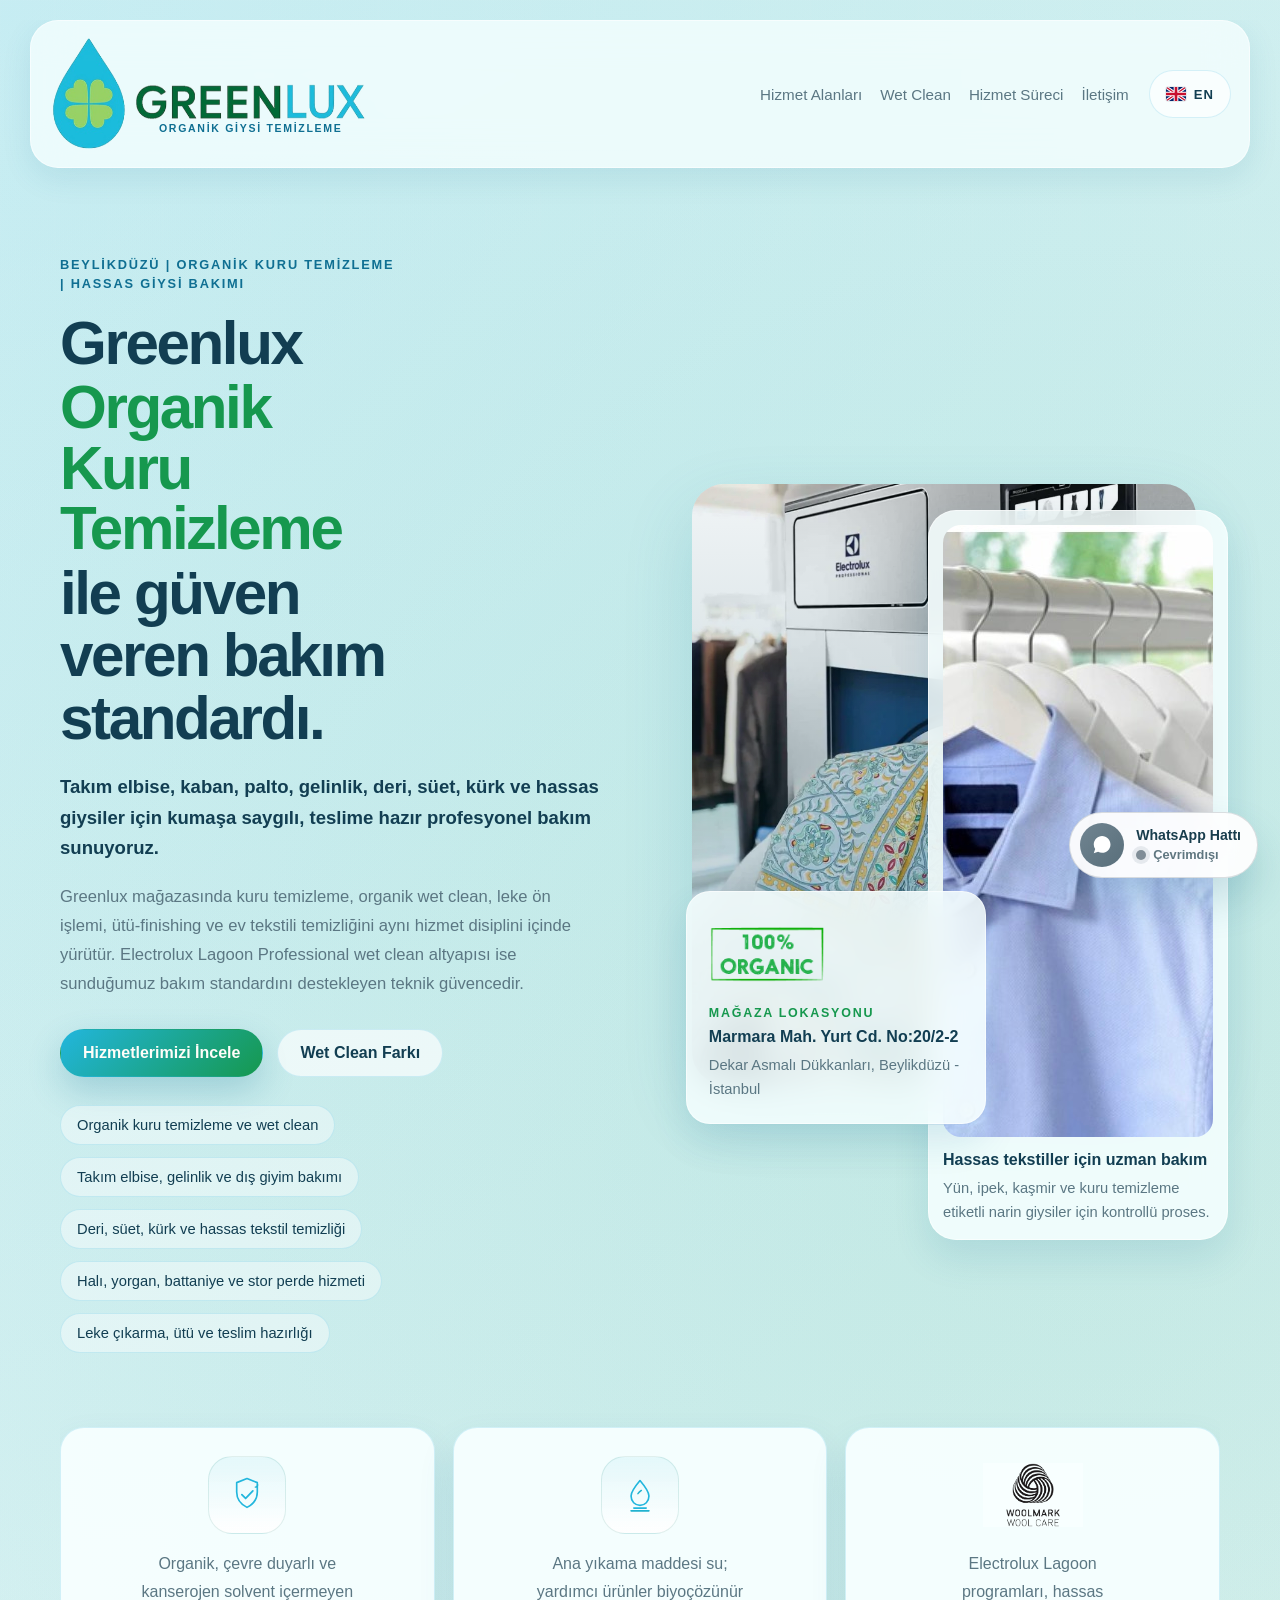
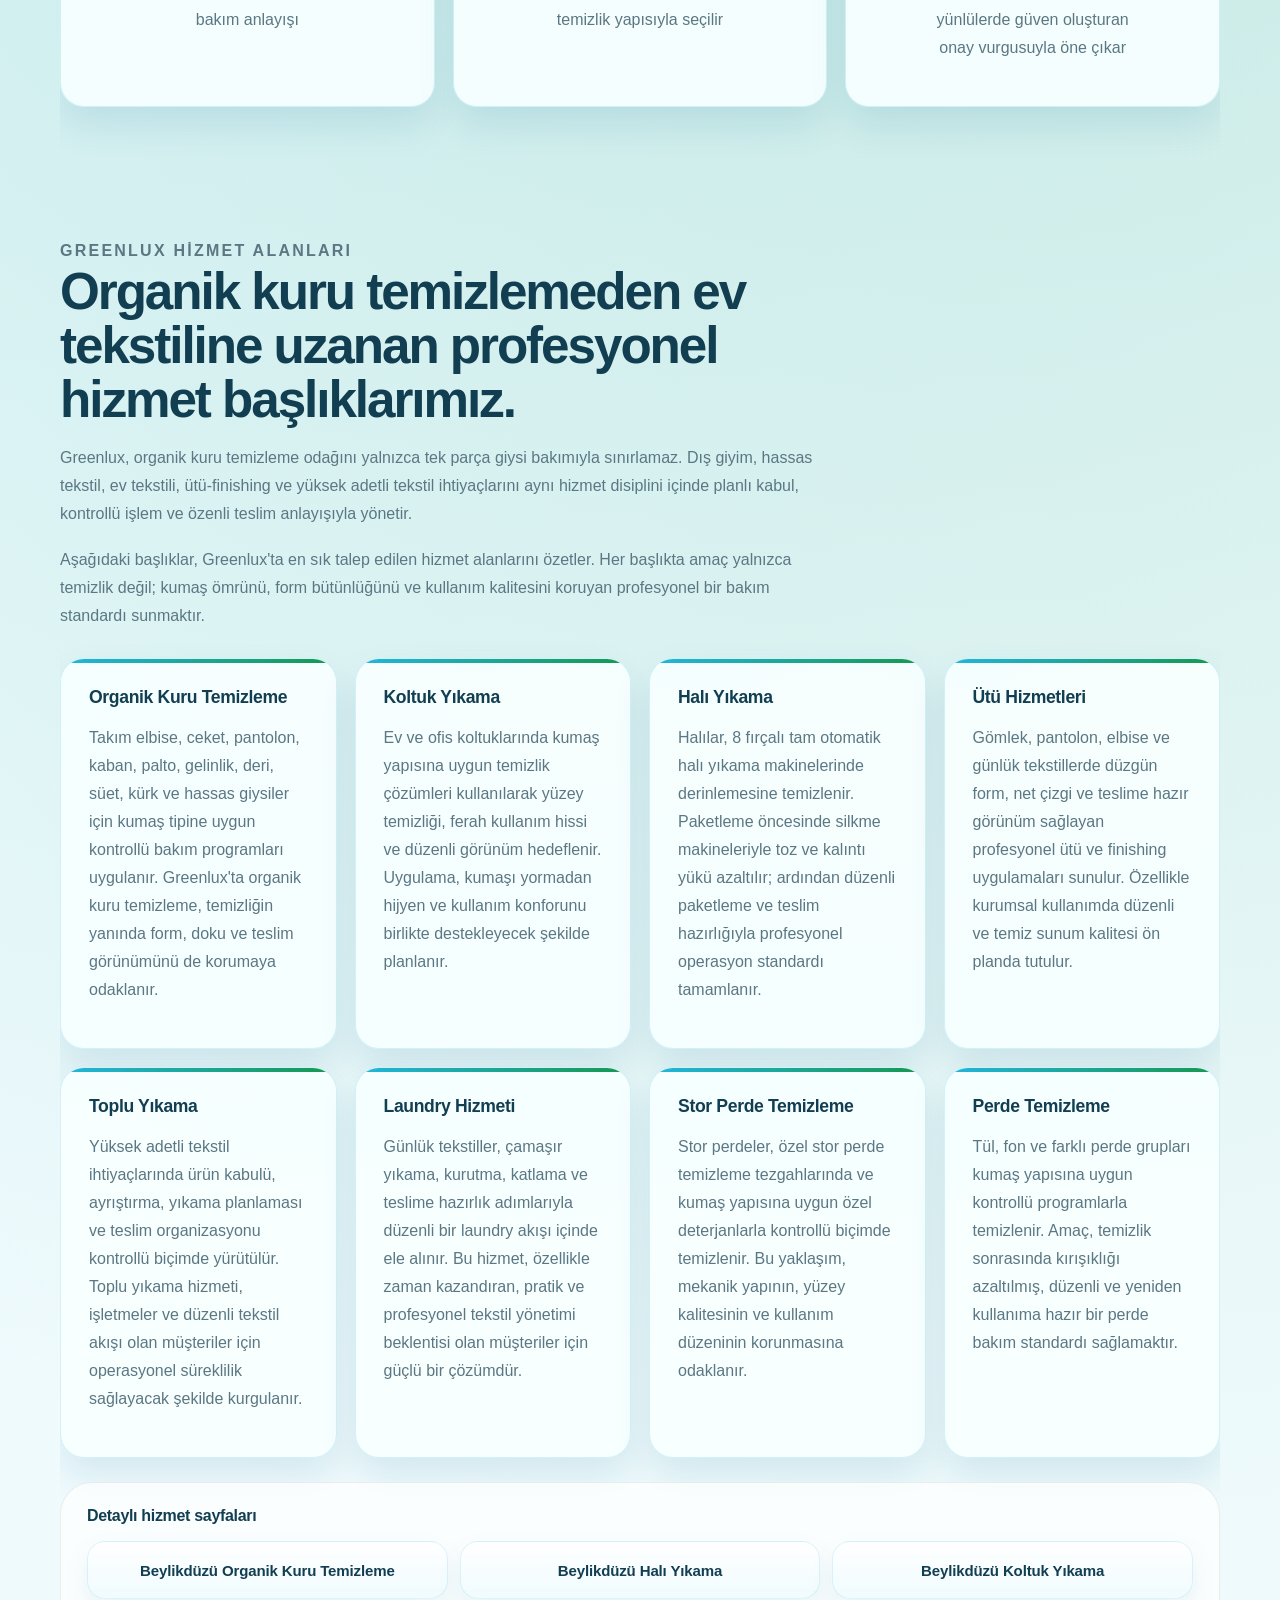
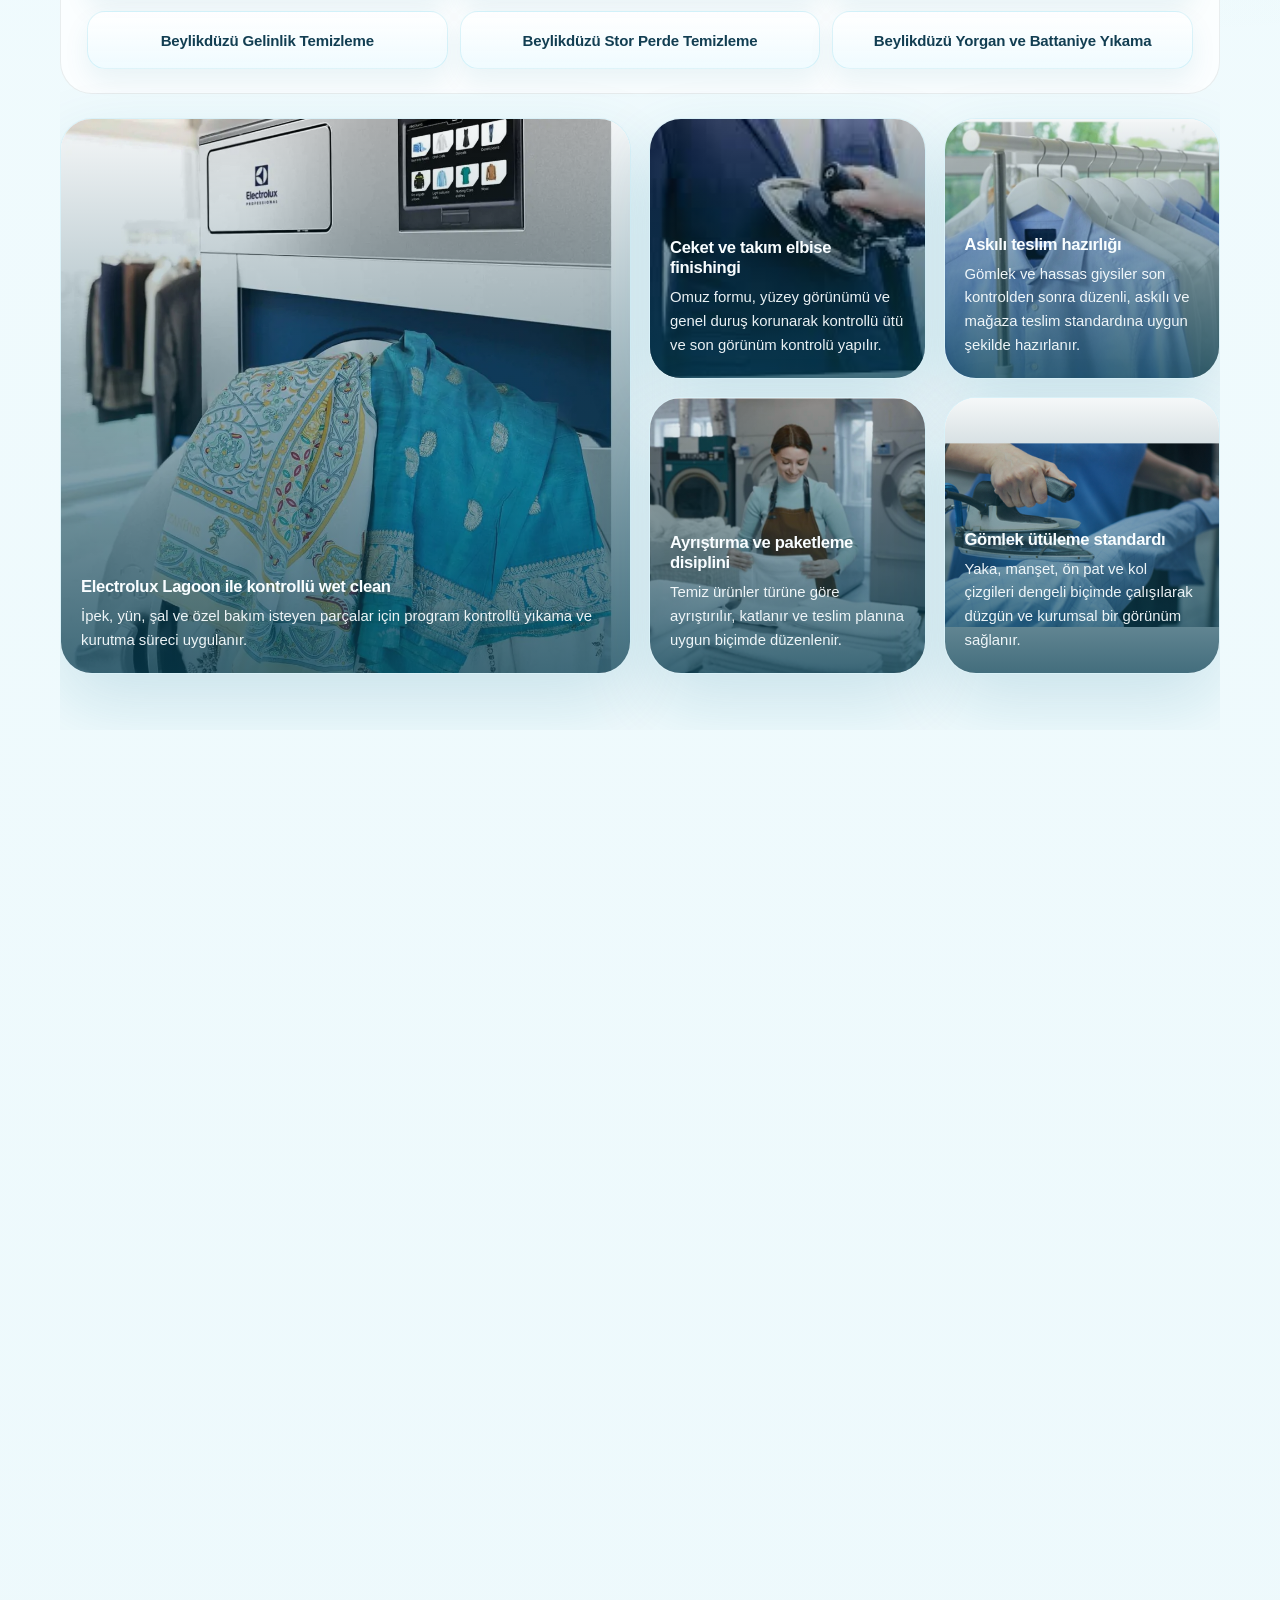
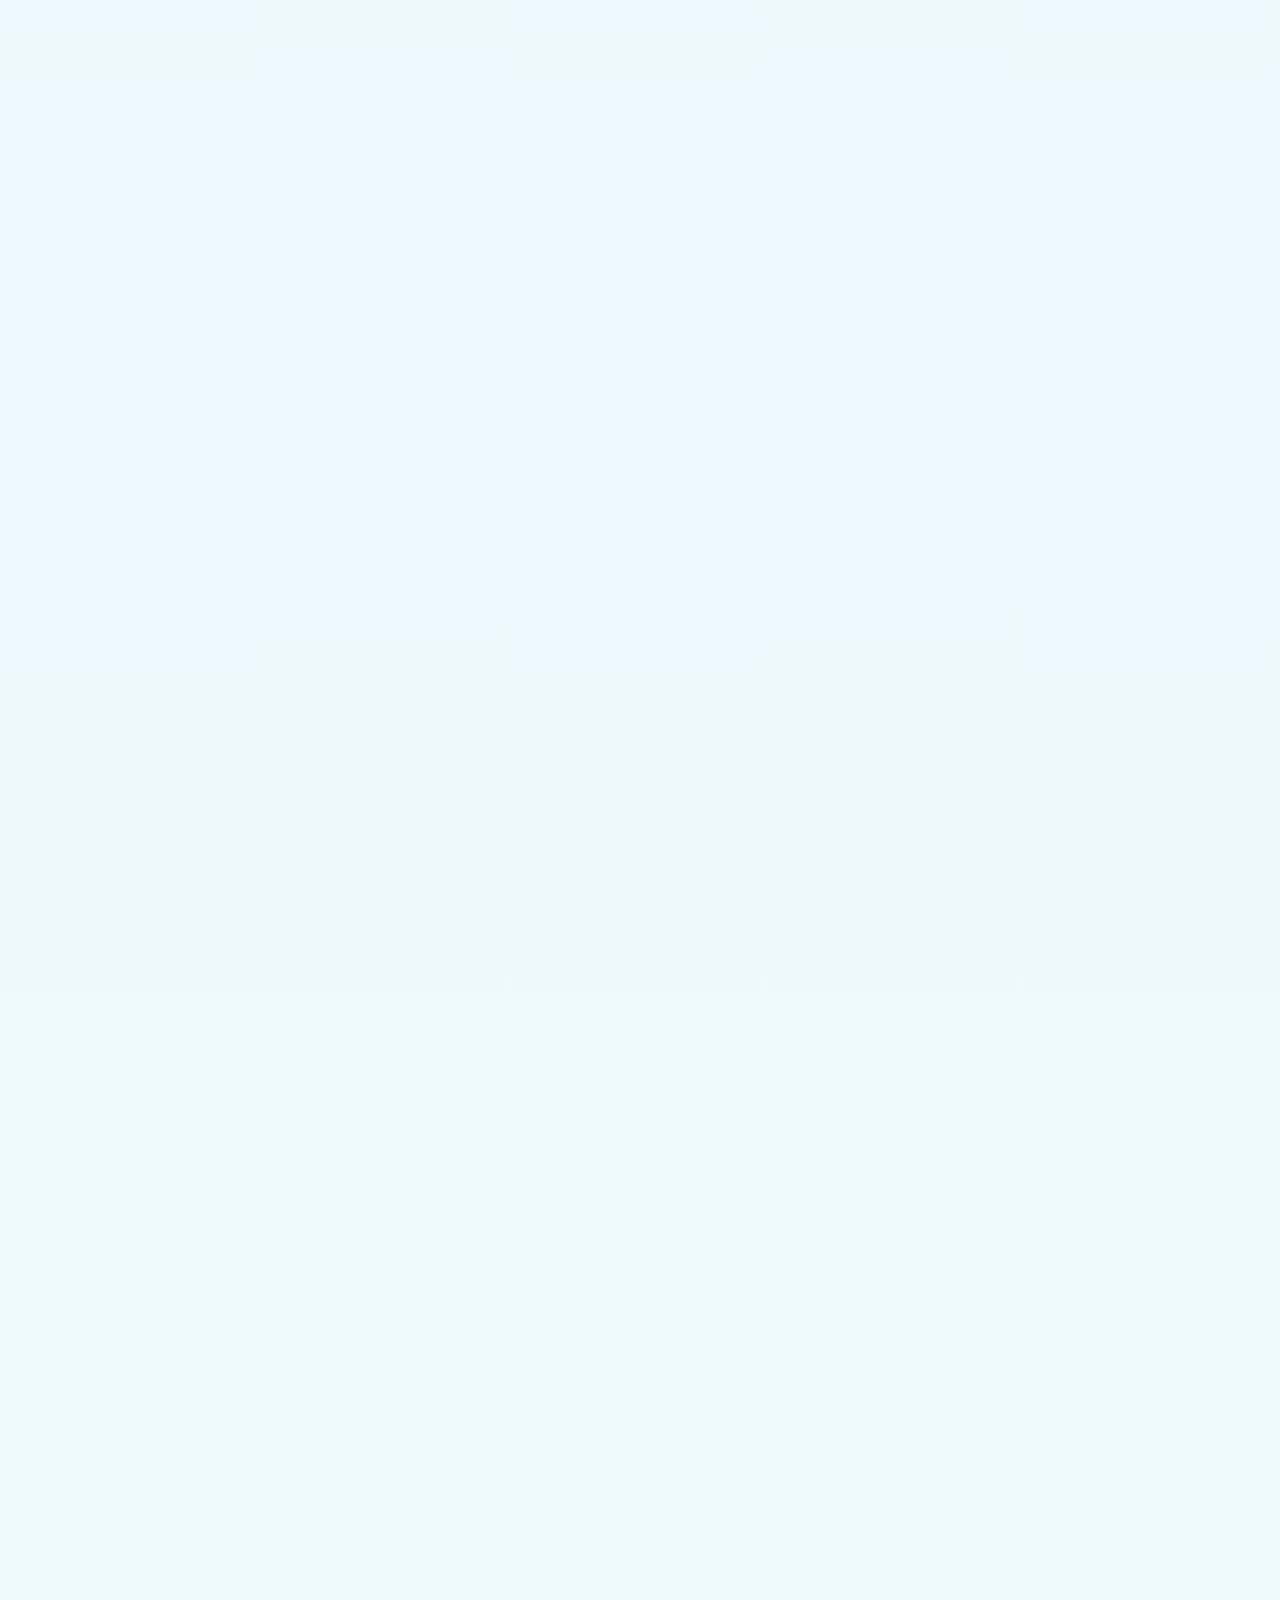
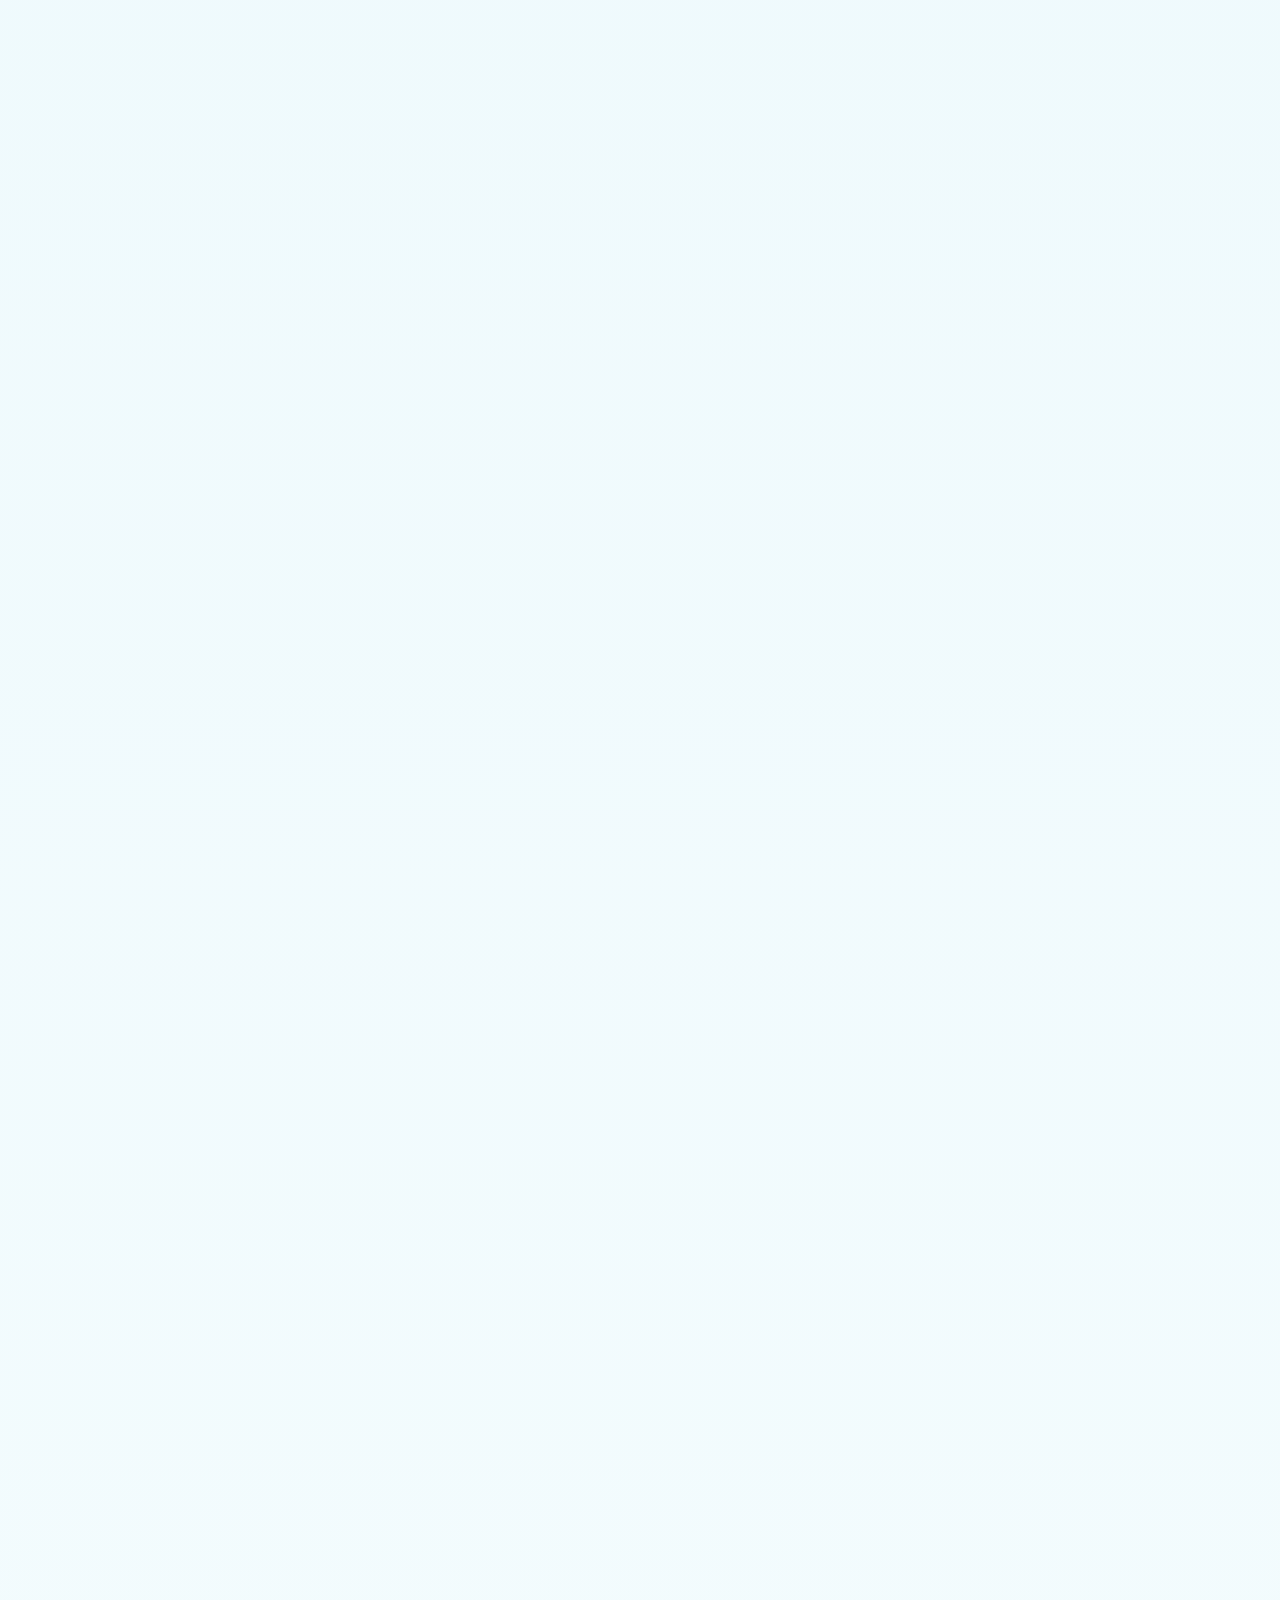
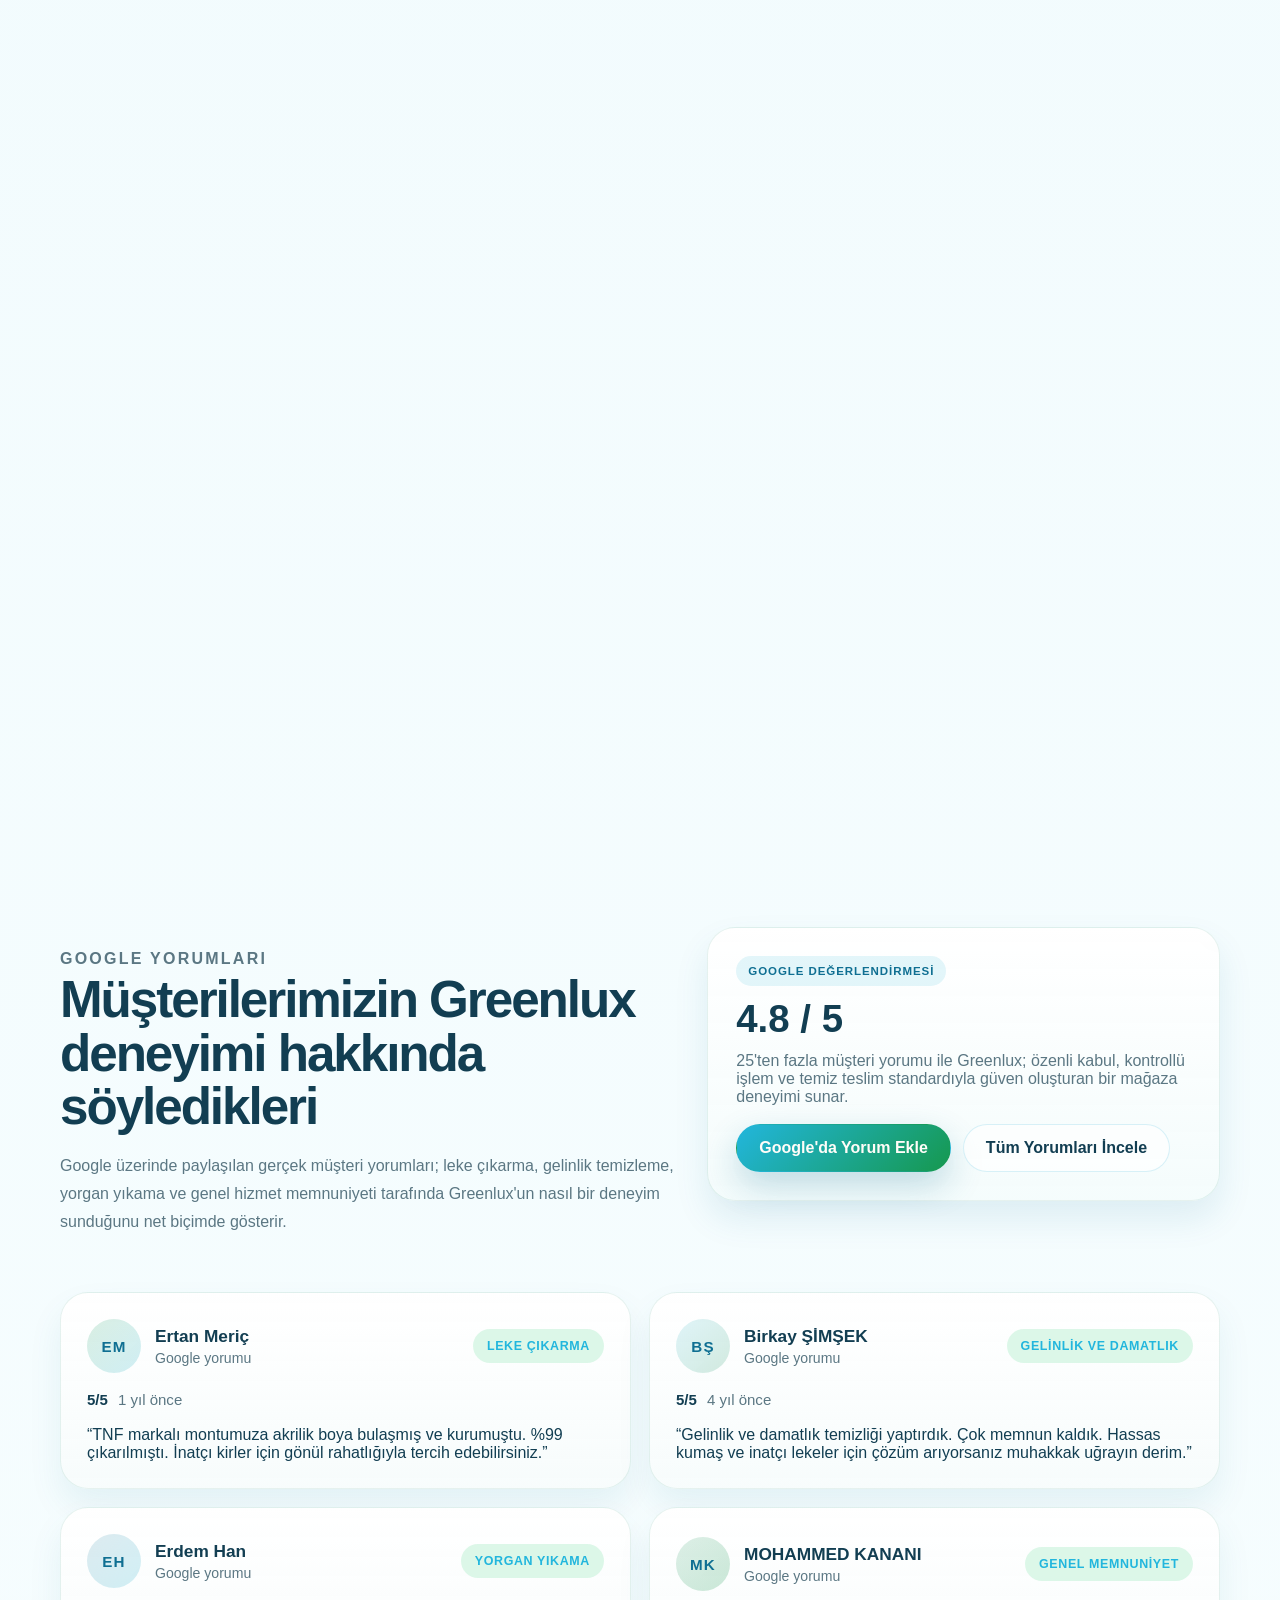
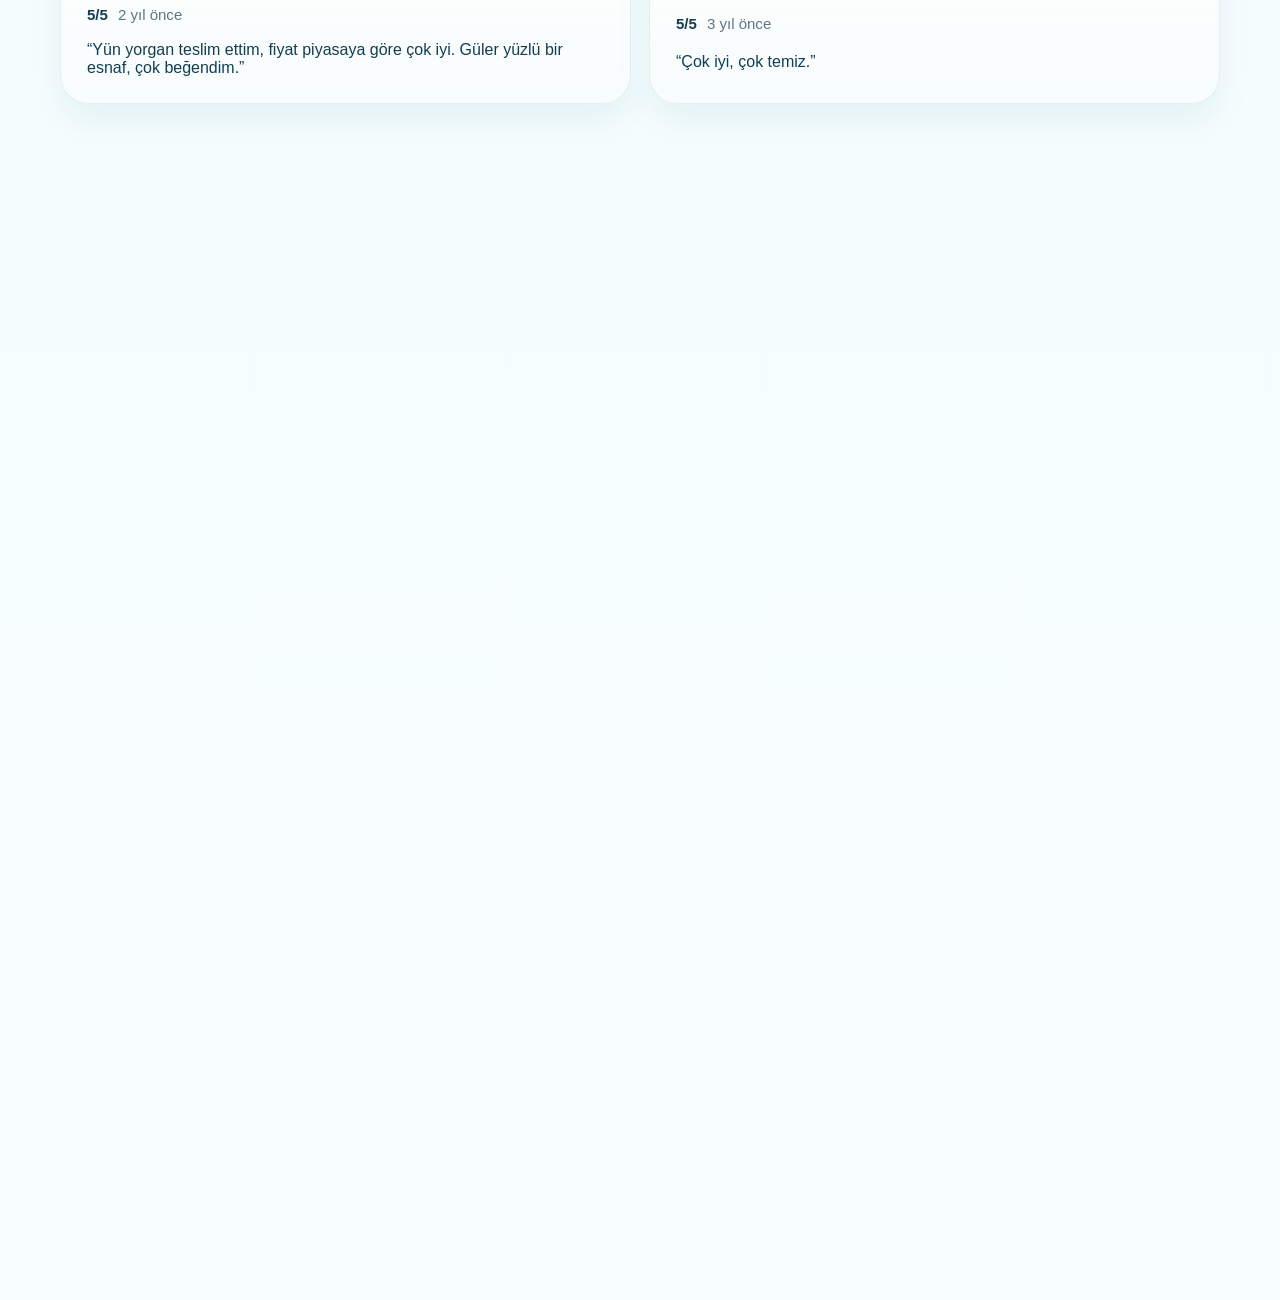
==== commit f397b571: "Make WhatsApp actions JS-only buttons" ====
--- a/index.html
+++ b/index.html
@@ -1254,16 +1254,14 @@
                       </div>
                       <div class="contact-detail-row">
                         <span>WhatsApp hattı</span>
-                        <a
+                        <button
+                          type="button"
                           class="contact-highlight-link"
-                          href="#"
                           data-whatsapp-href="https://wa.me/905337688789?text=Merhaba%2C%20Greenlux%20hizmetleri%20hakk%C4%B1nda%20bilgi%20almak%20istiyorum."
-                          target="_blank"
-                          rel="noreferrer"
                           aria-disabled="true"
                         >
                           Hızlı mesaj bırakın
-                        </a>
+                        </button>
                       </div>
                     </div>
                   </div>
@@ -1296,16 +1294,14 @@
                 Yol Tarifi Al
               </a>
               <a class="button button-secondary" href="tel:+905337688789">Hemen Ara</a>
-              <a
+              <button
+                type="button"
                 class="button button-whatsapp is-disabled"
-                href="#"
                 data-whatsapp-href="https://wa.me/905337688789?text=Merhaba%2C%20Greenlux%20hizmetleri%20hakk%C4%B1nda%20bilgi%20almak%20istiyorum."
-                target="_blank"
-                rel="noreferrer"
                 aria-disabled="true"
               >
                 WhatsApp Yaz
-              </a>
+              </button>
             </div>
           </div>
 
@@ -1385,12 +1381,10 @@
       </footer>
     </div>
 
-    <a
+    <button
+      type="button"
       class="whatsapp-float is-offline is-disabled"
-      href="#"
       data-whatsapp-href="https://wa.me/905337688789?text=Merhaba%2C%20Greenlux%20hizmetleri%20hakk%C4%B1nda%20bilgi%20almak%20istiyorum."
-      target="_blank"
-      rel="noreferrer"
       aria-label="WhatsApp üzerinden Greenlux ile iletişime geçin"
       aria-disabled="true"
     >
@@ -1413,8 +1407,8 @@
           <small class="whatsapp-status-text">Çevrimdışı</small>
         </span>
       </span>
-    </a>
-
-    <script src="site.js?v=20260416-5"></script>
+    </button>
+
+    <script src="site.js?v=20260416-7"></script>
   </body>
 </html>
--- a/styles.css
+++ b/styles.css
@@ -242,6 +242,7 @@
 }
 
 .button {
+  appearance: none;
   display: inline-flex;
   align-items: center;
   justify-content: center;
@@ -1682,12 +1683,18 @@
 }
 
 .contact-highlight-link {
+  appearance: none;
+  padding: 0;
+  background: transparent;
+  border: 0;
   width: fit-content;
   color: var(--forest-deep);
   font-family: var(--font-ui);
   font-size: 0.92rem;
   font-weight: 700;
   line-height: 1.5;
+  text-align: left;
+  cursor: pointer;
   transition: color 180ms ease;
 }
 
@@ -1937,6 +1944,7 @@
 }
 
 .whatsapp-float {
+  appearance: none;
   position: fixed;
   right: 22px;
   bottom: 22px;
@@ -1951,6 +1959,8 @@
   background: rgba(255, 255, 255, 0.92);
   box-shadow: 0 22px 40px rgba(15, 111, 146, 0.2);
   backdrop-filter: blur(14px);
+  text-align: left;
+  cursor: pointer;
   transition:
     transform 180ms ease,
     box-shadow 180ms ease,
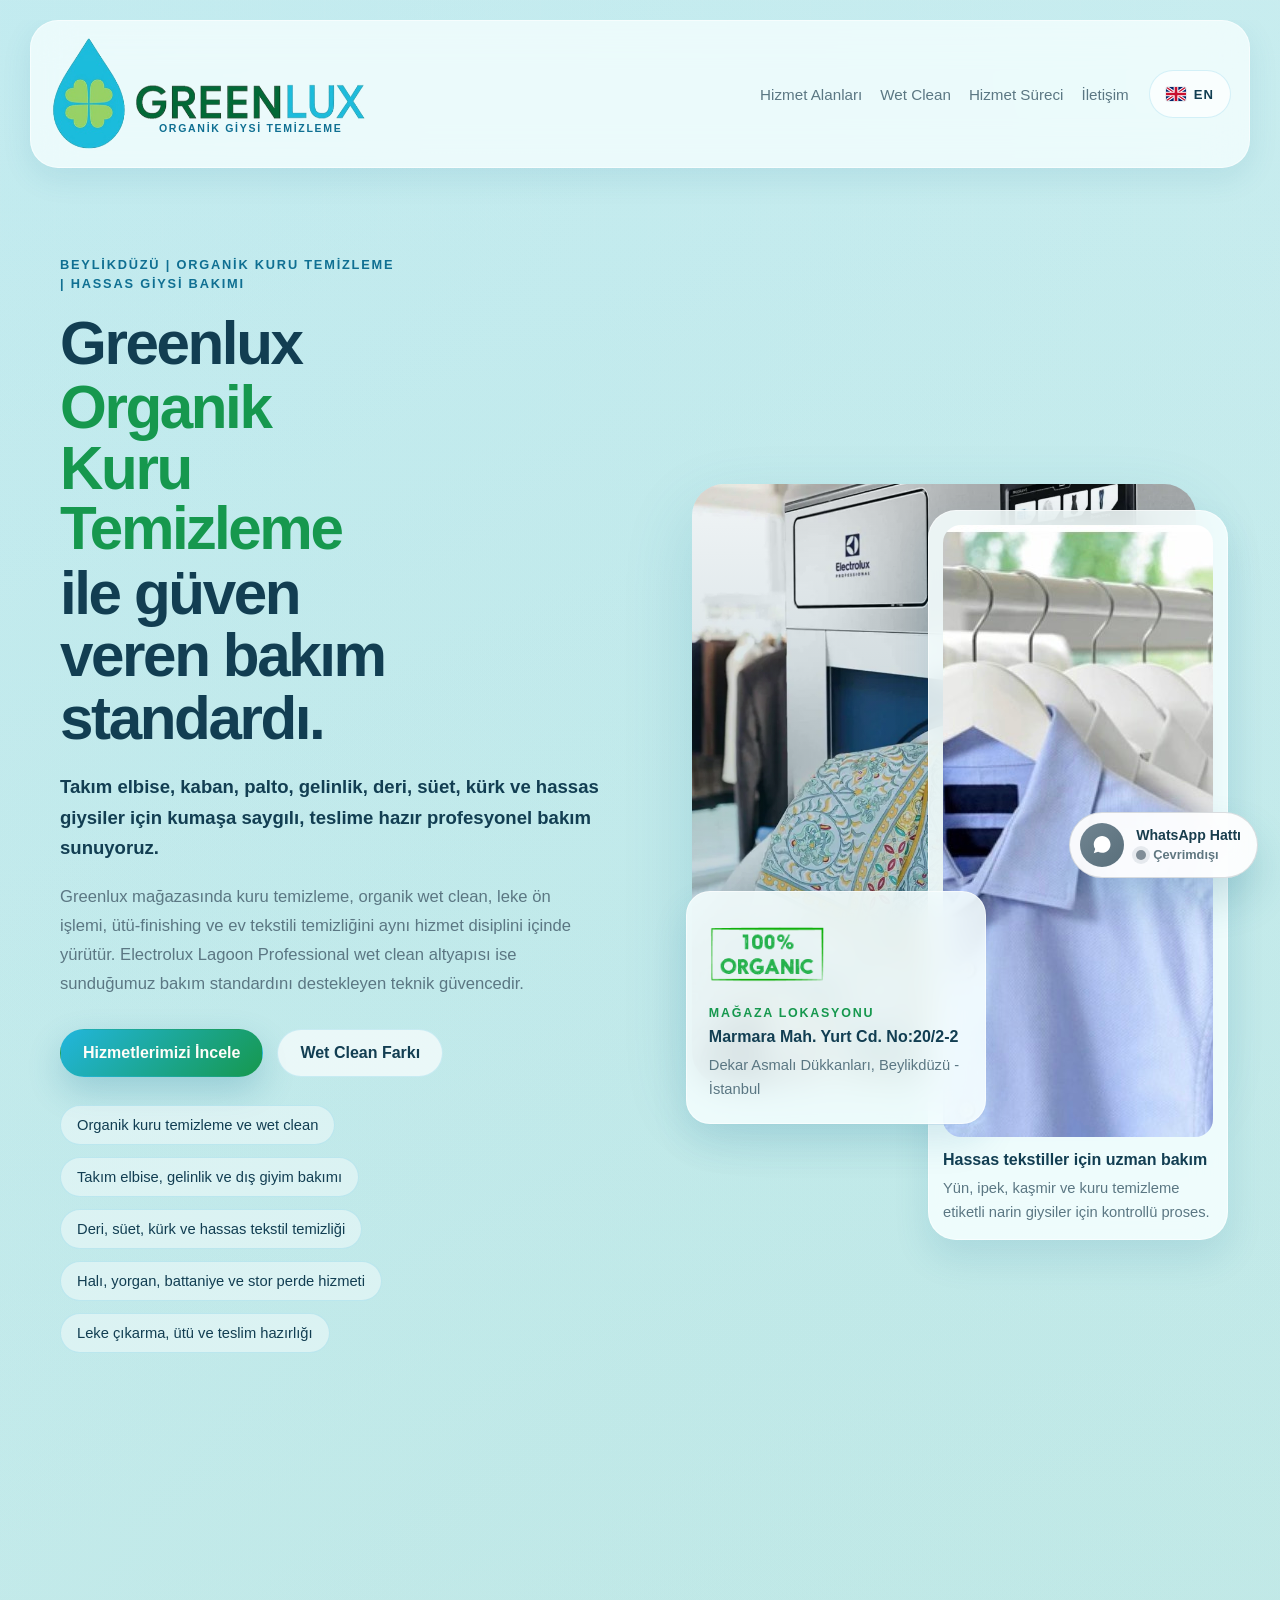
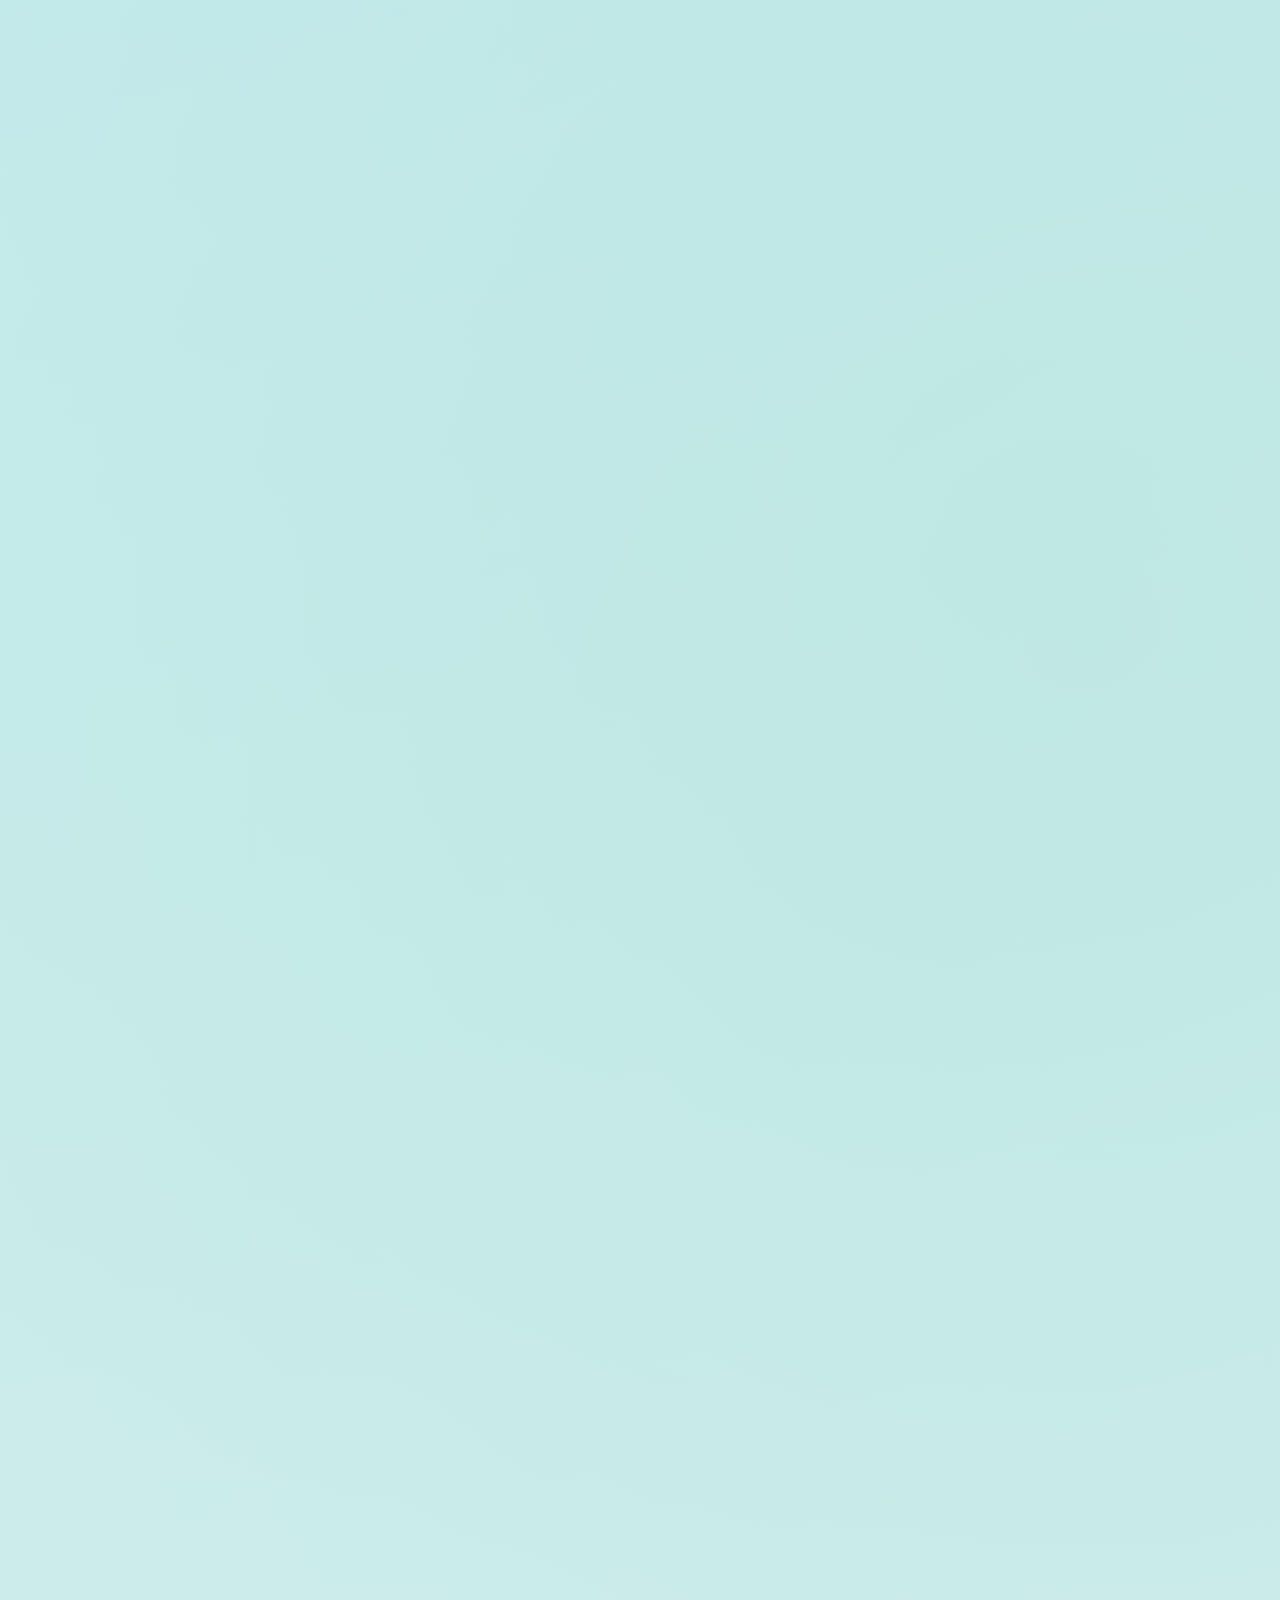
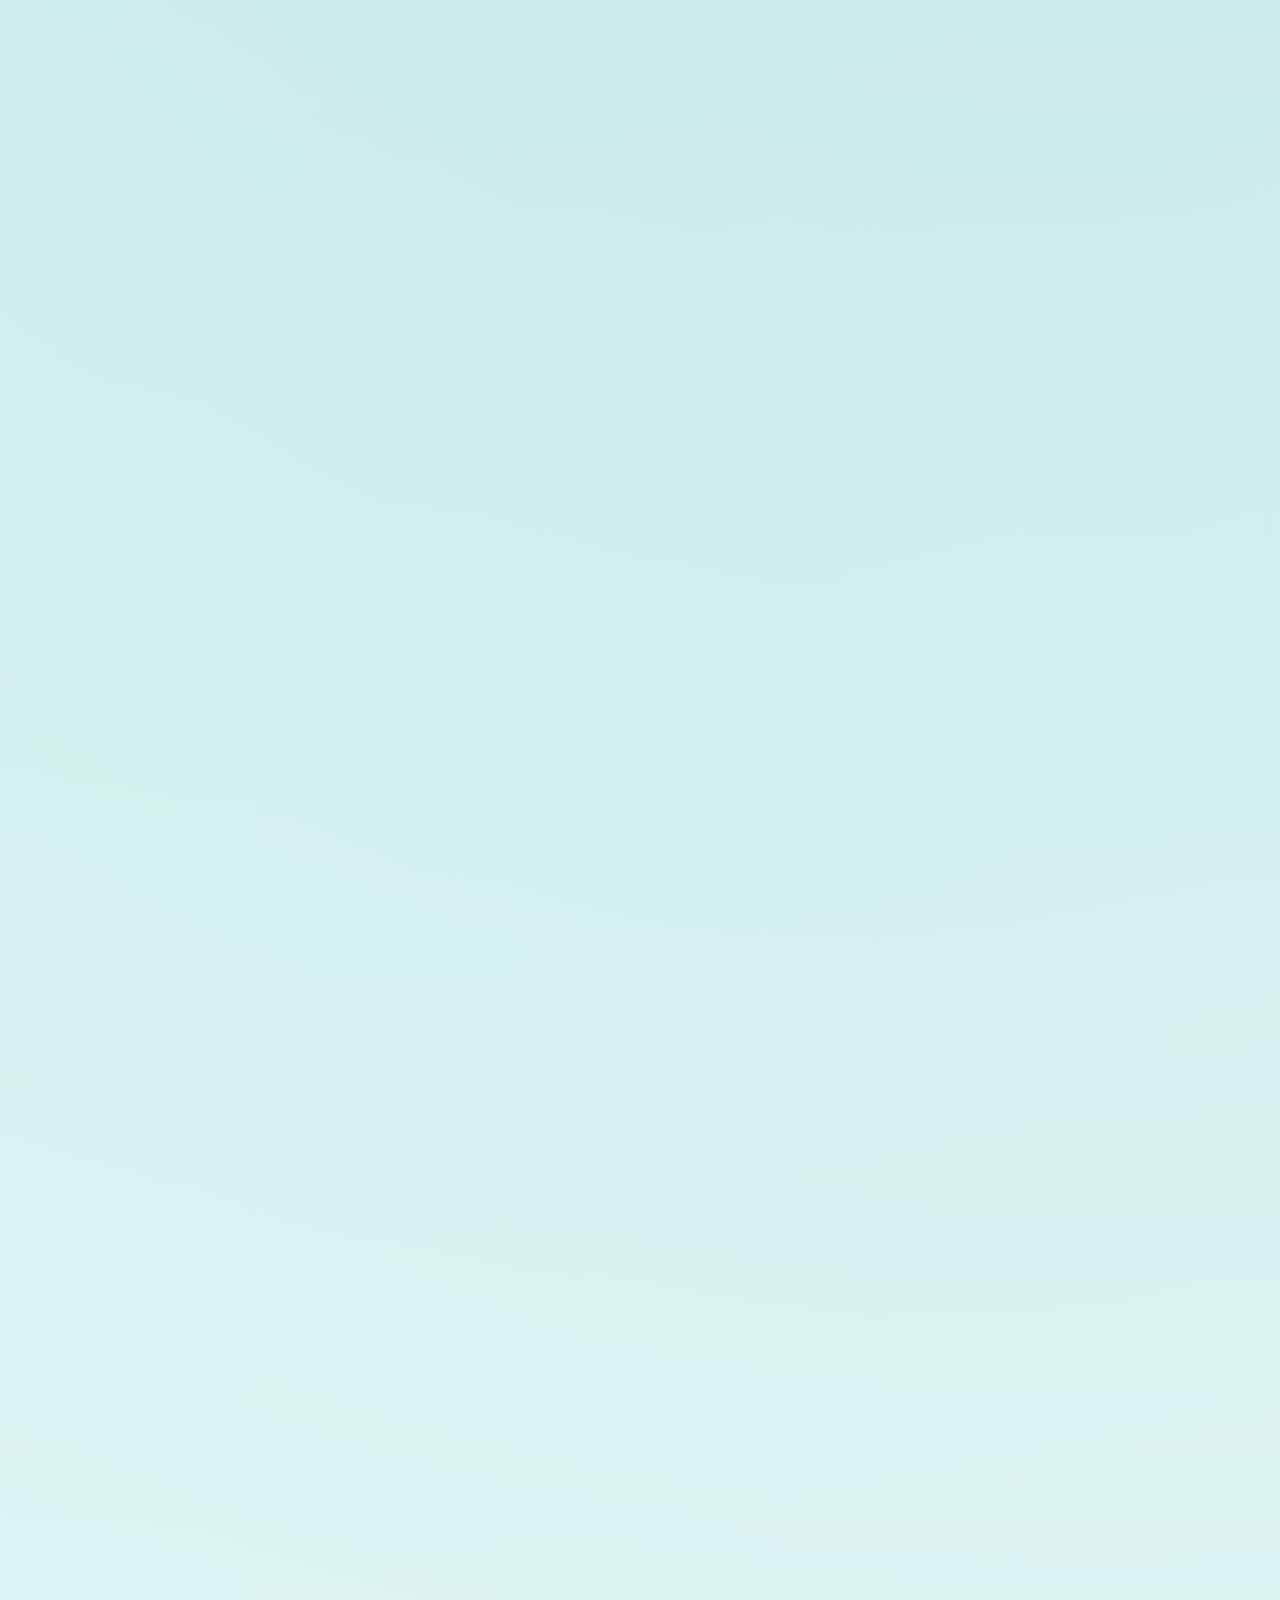
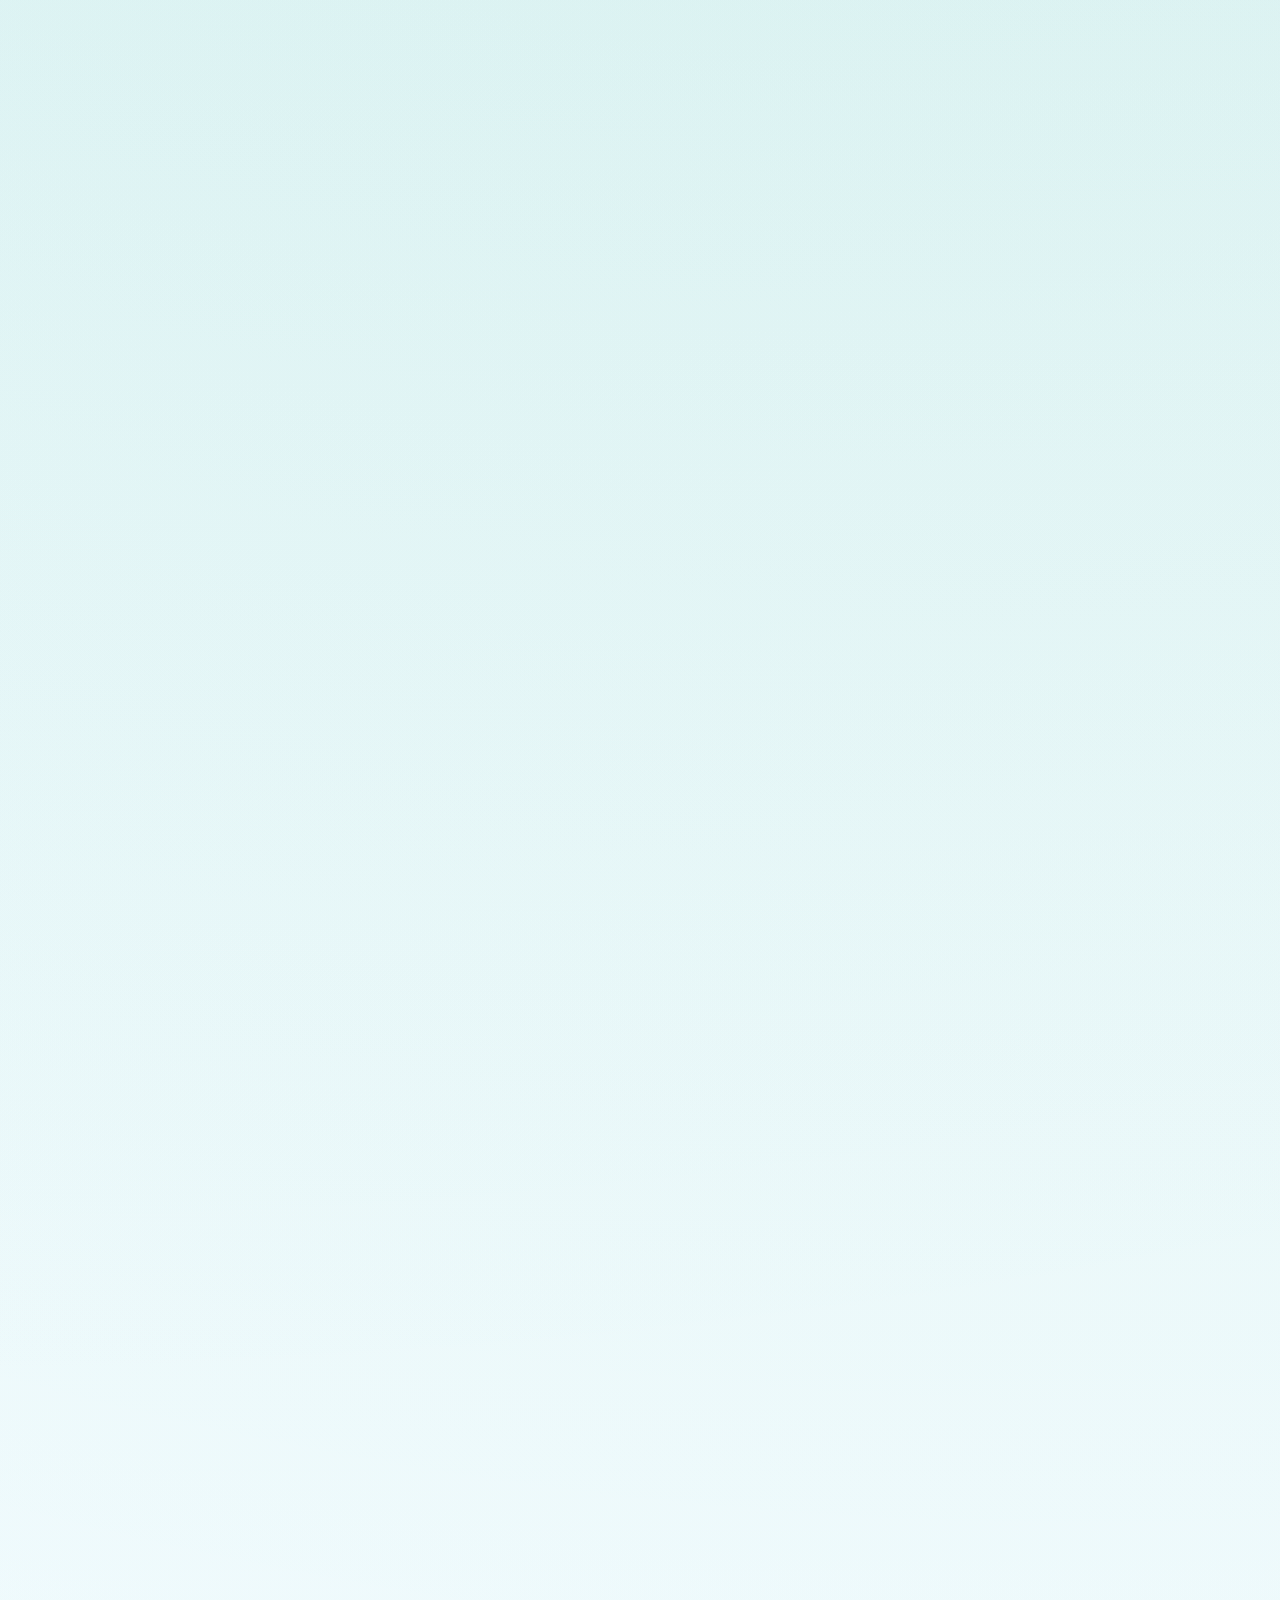
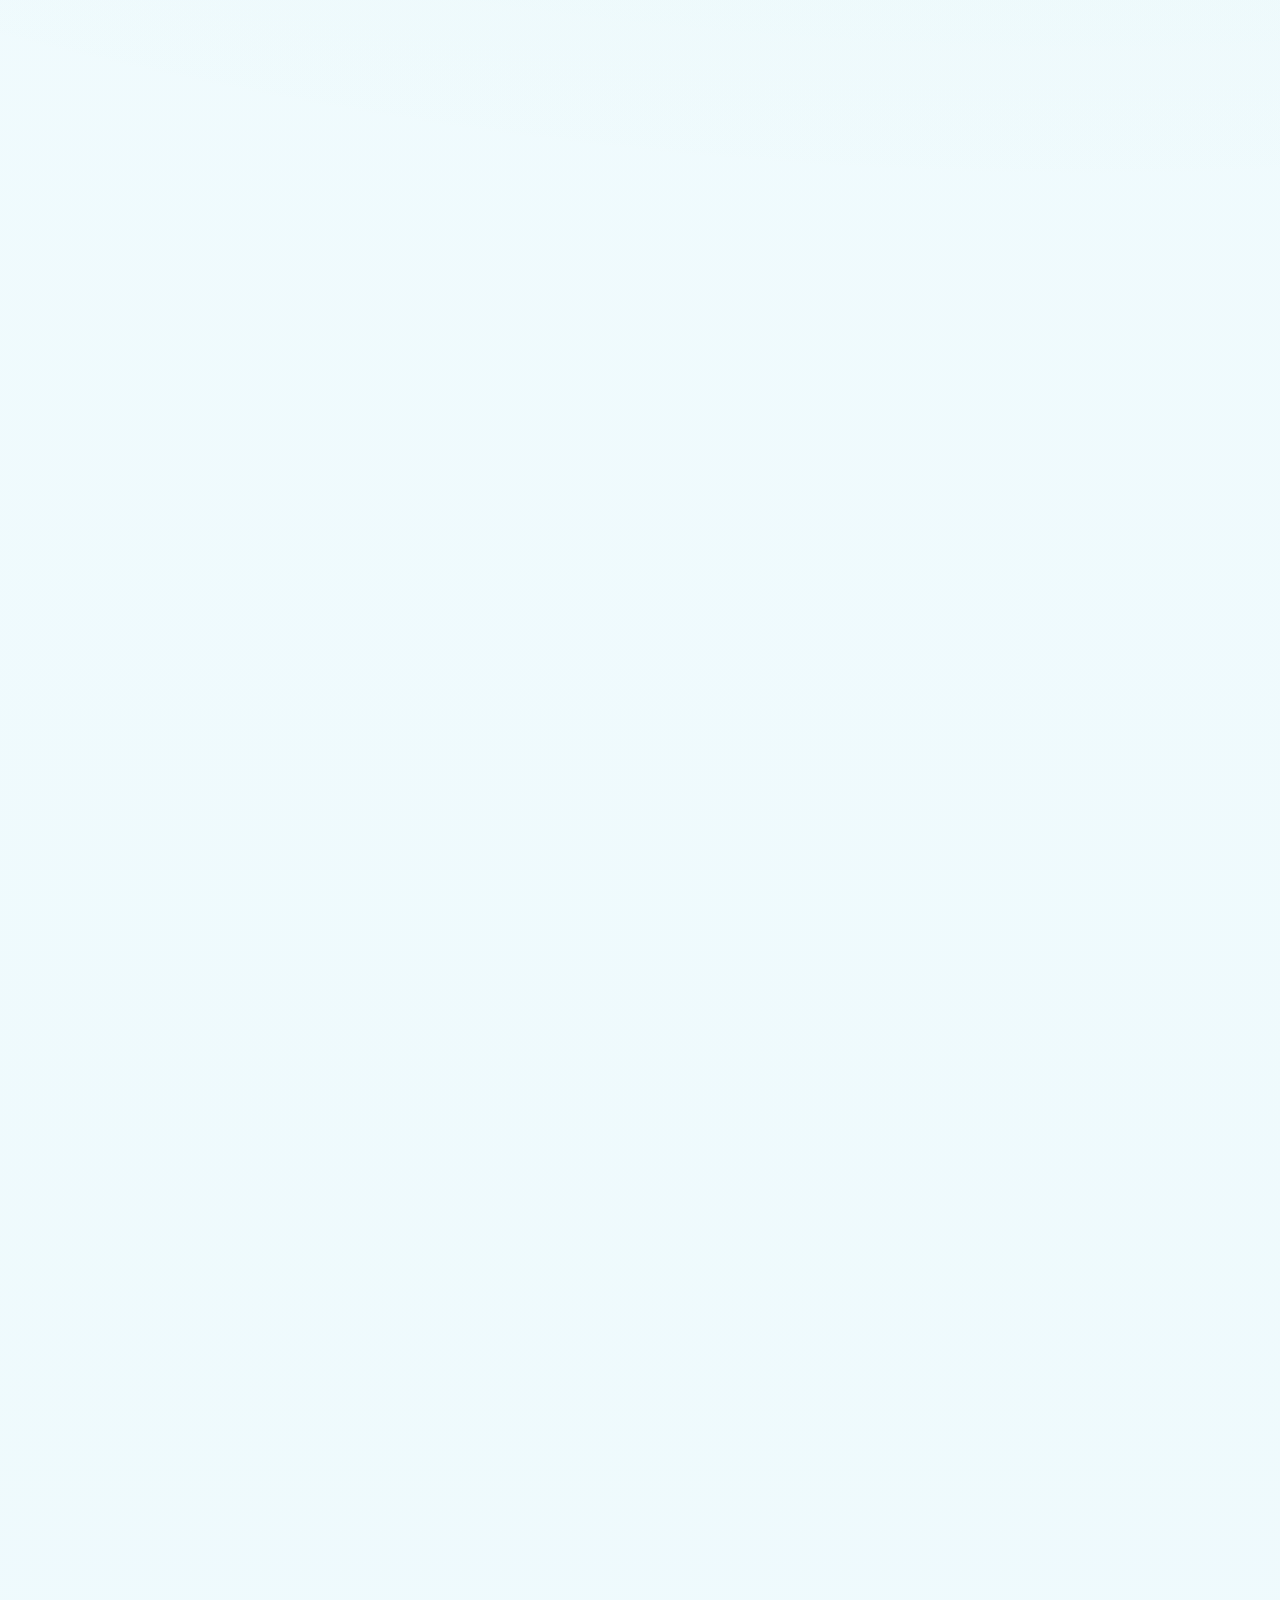
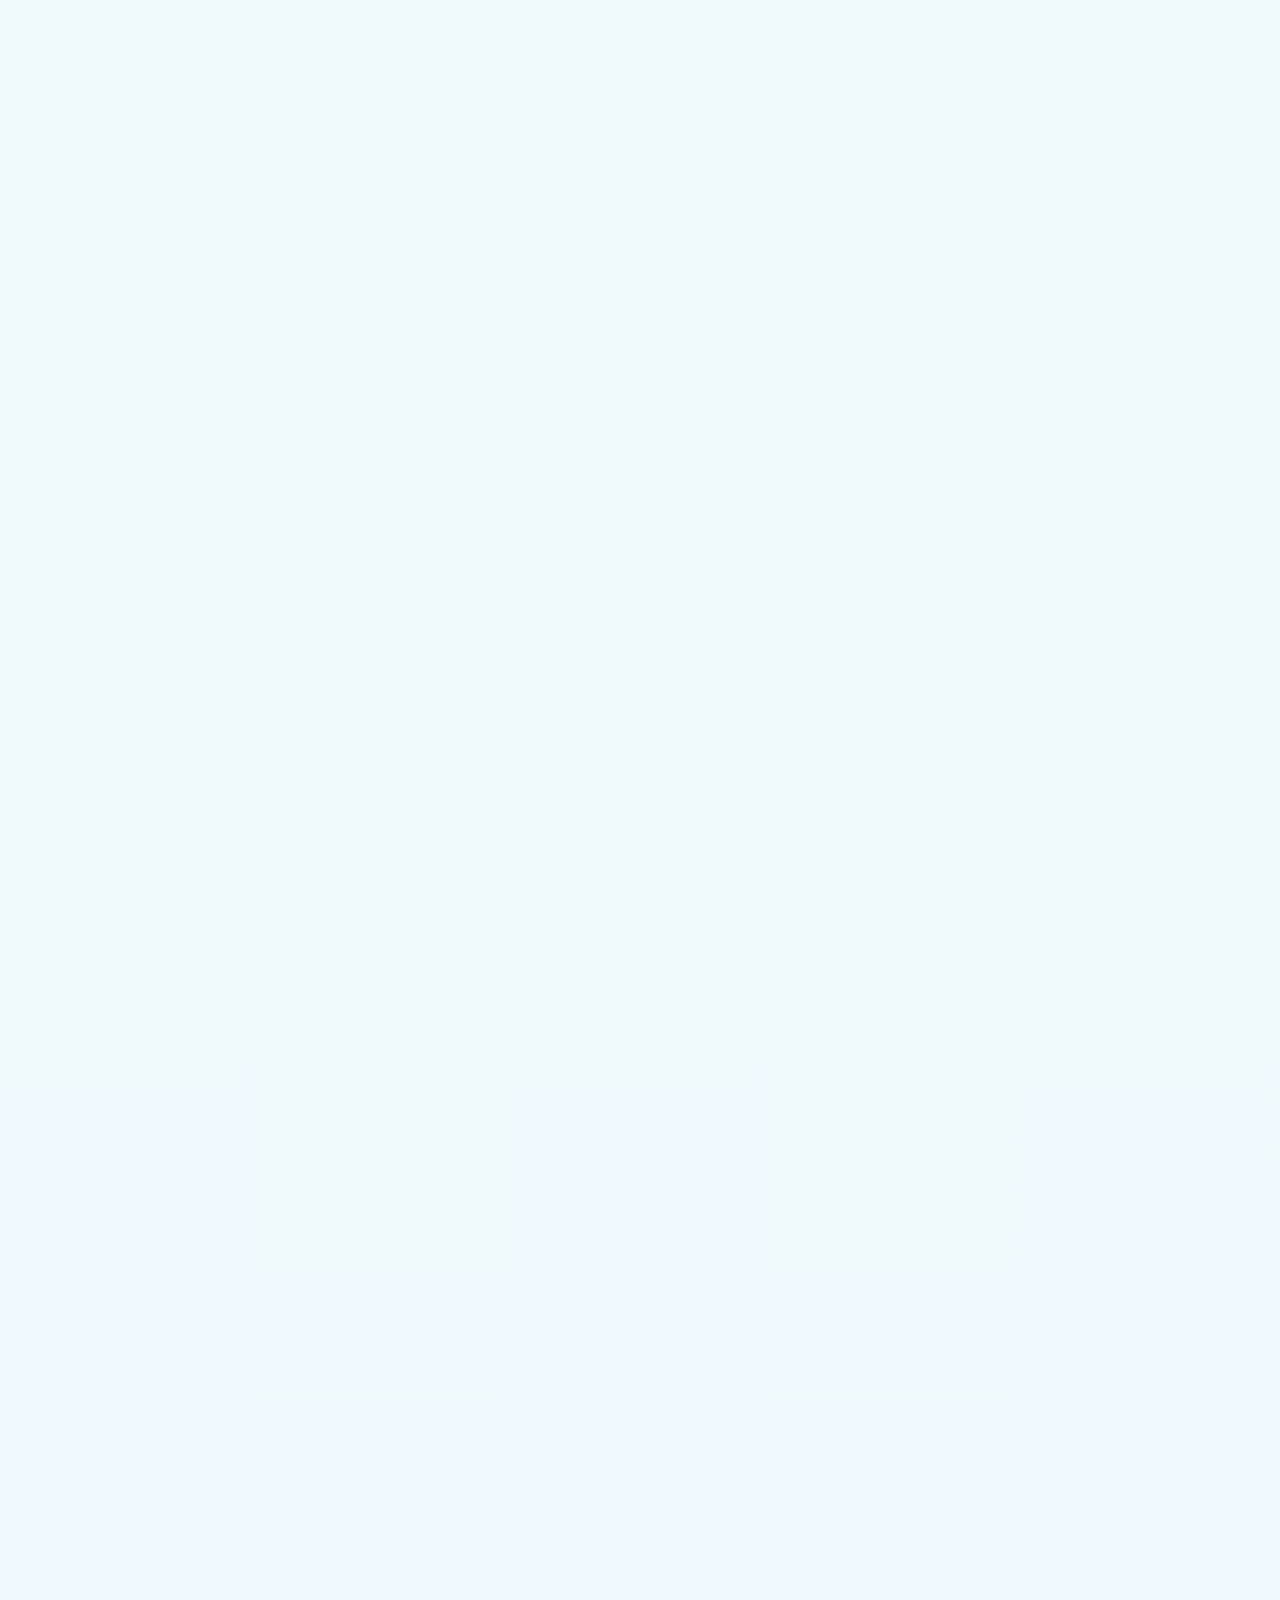
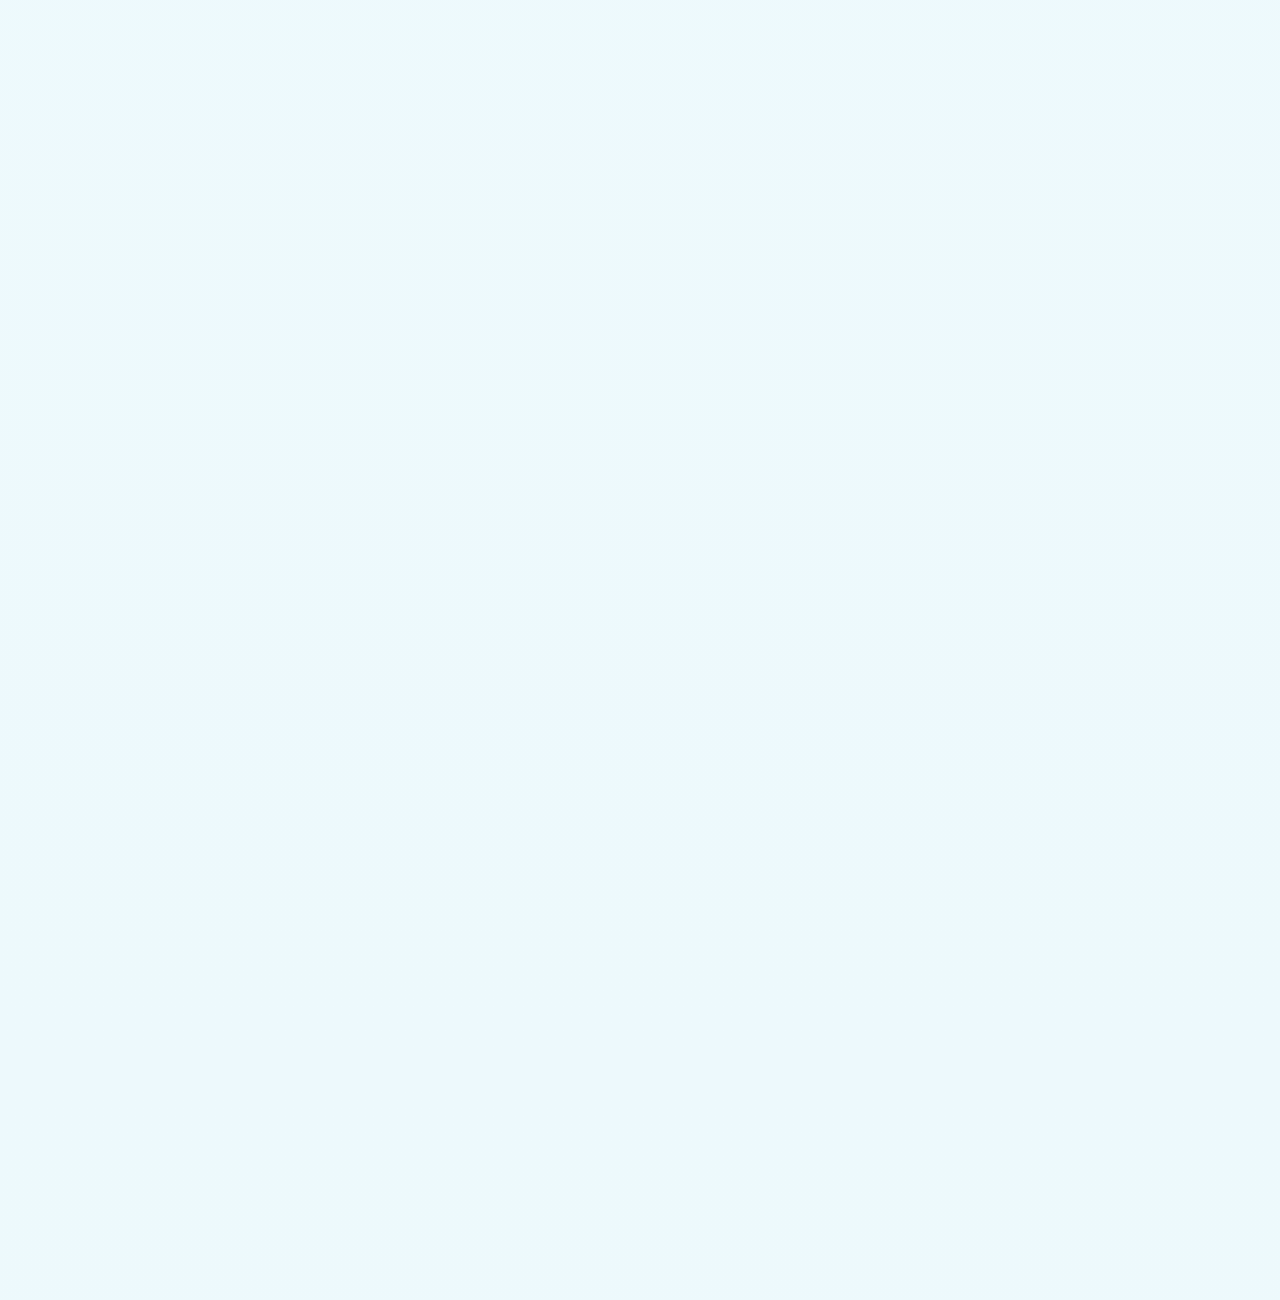
==== commit 3db5f8df: "Bump site.js cache version" ====
--- a/index.html
+++ b/index.html
@@ -1409,6 +1409,6 @@
       </span>
     </button>
 
-    <script src="site.js?v=20260416-7"></script>
+    <script src="site.js?v=20260416-8"></script>
   </body>
 </html>
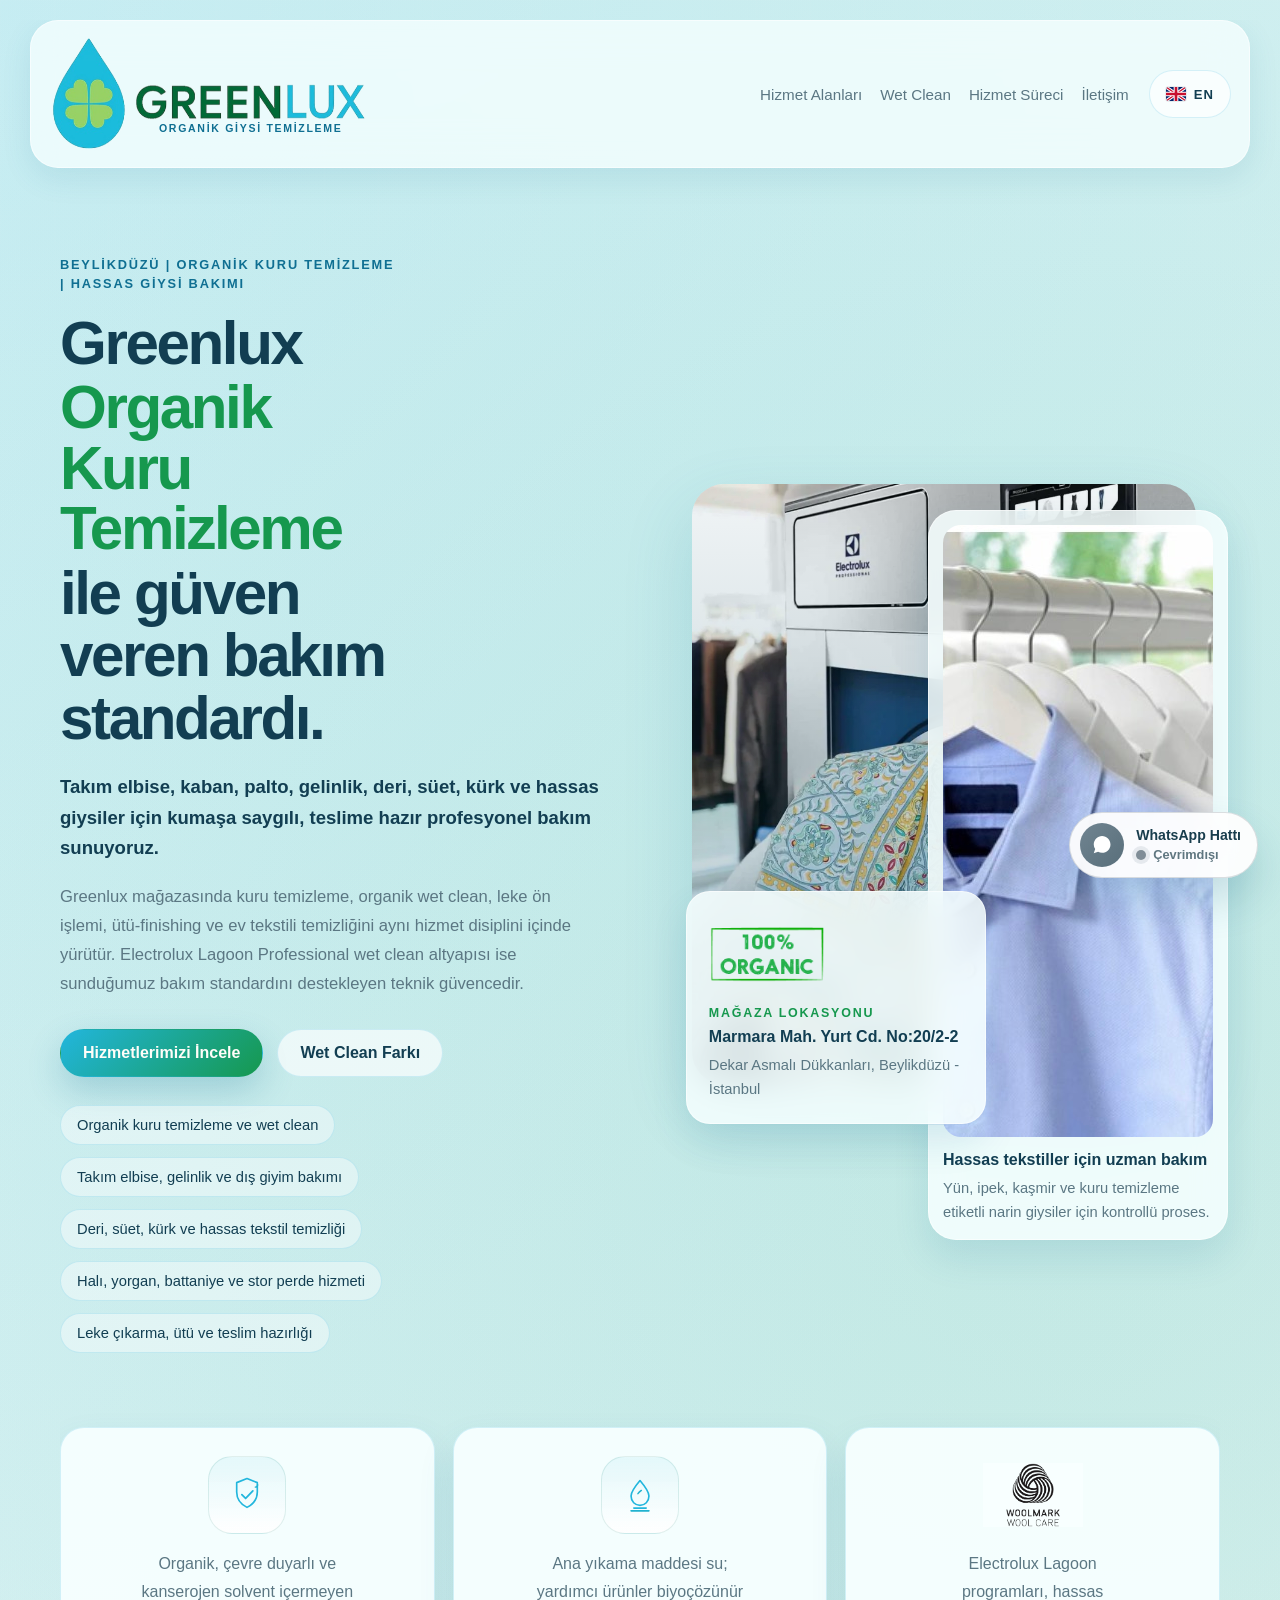
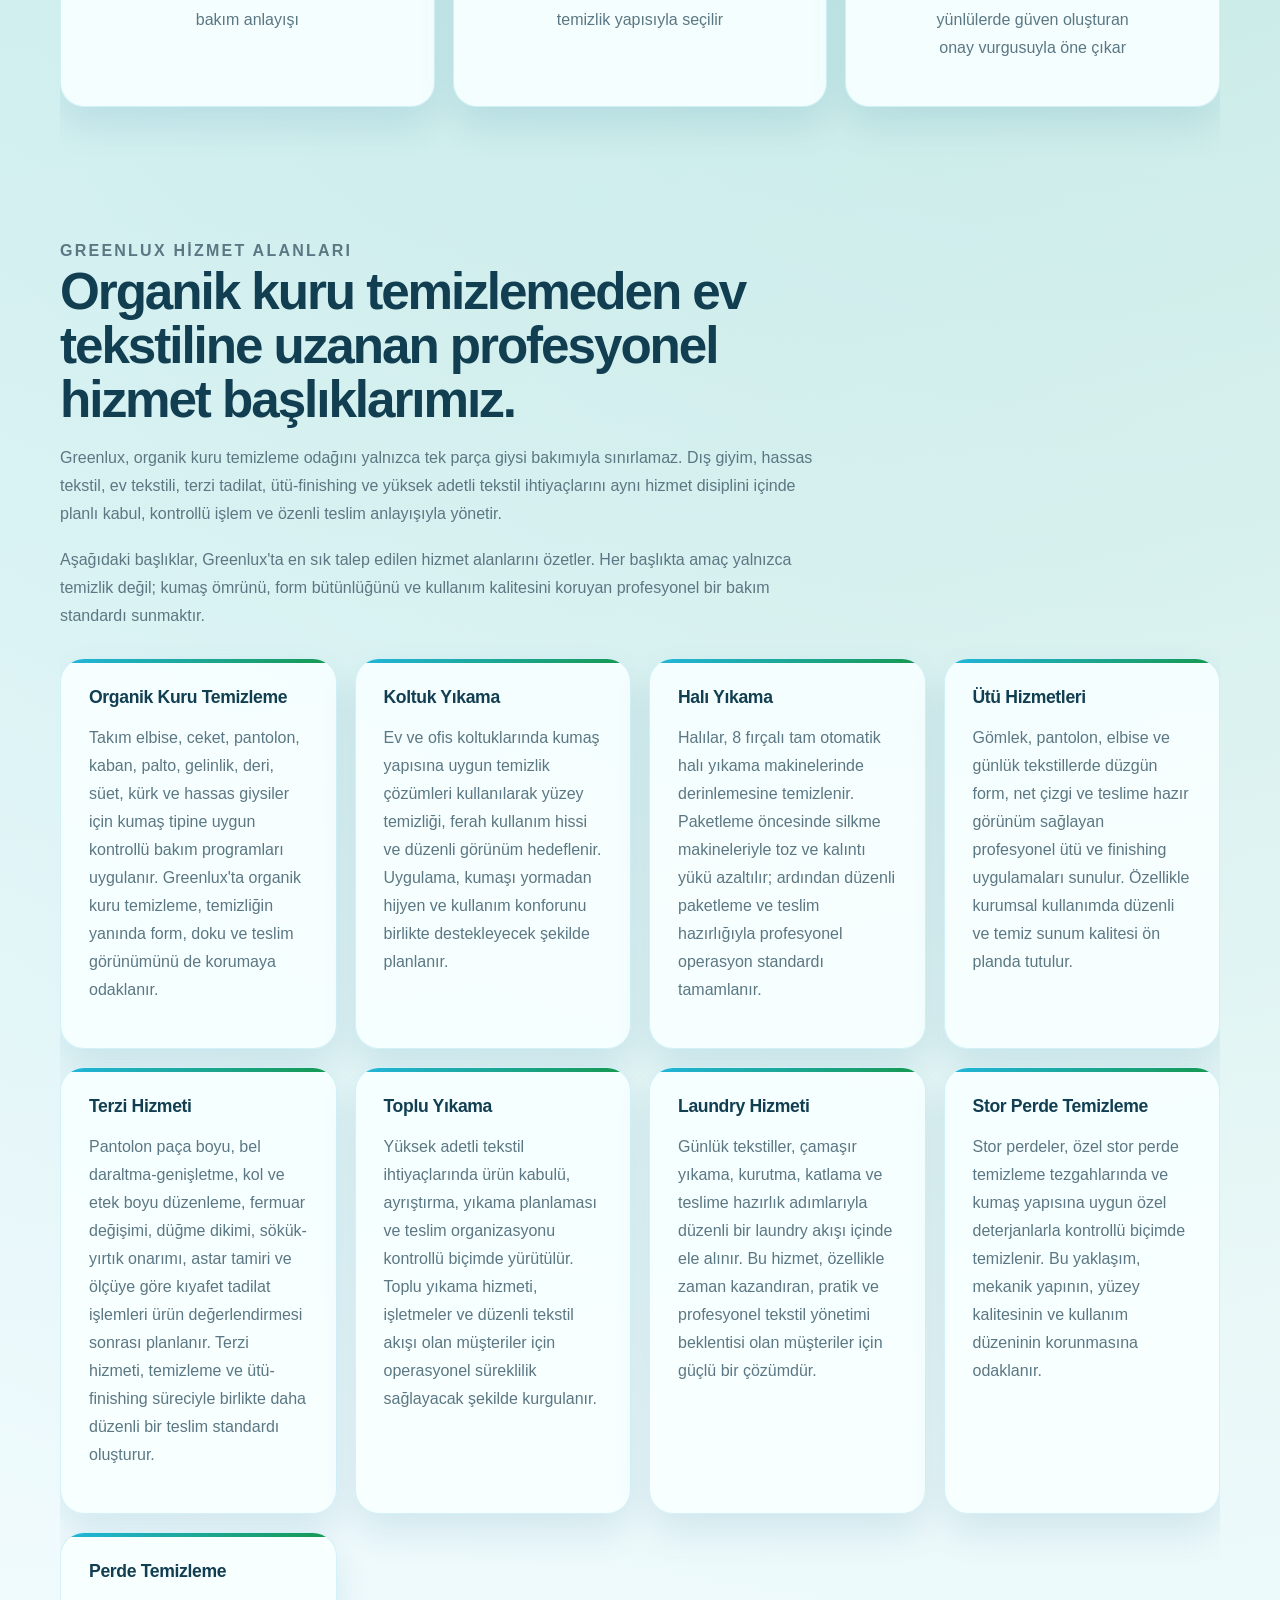
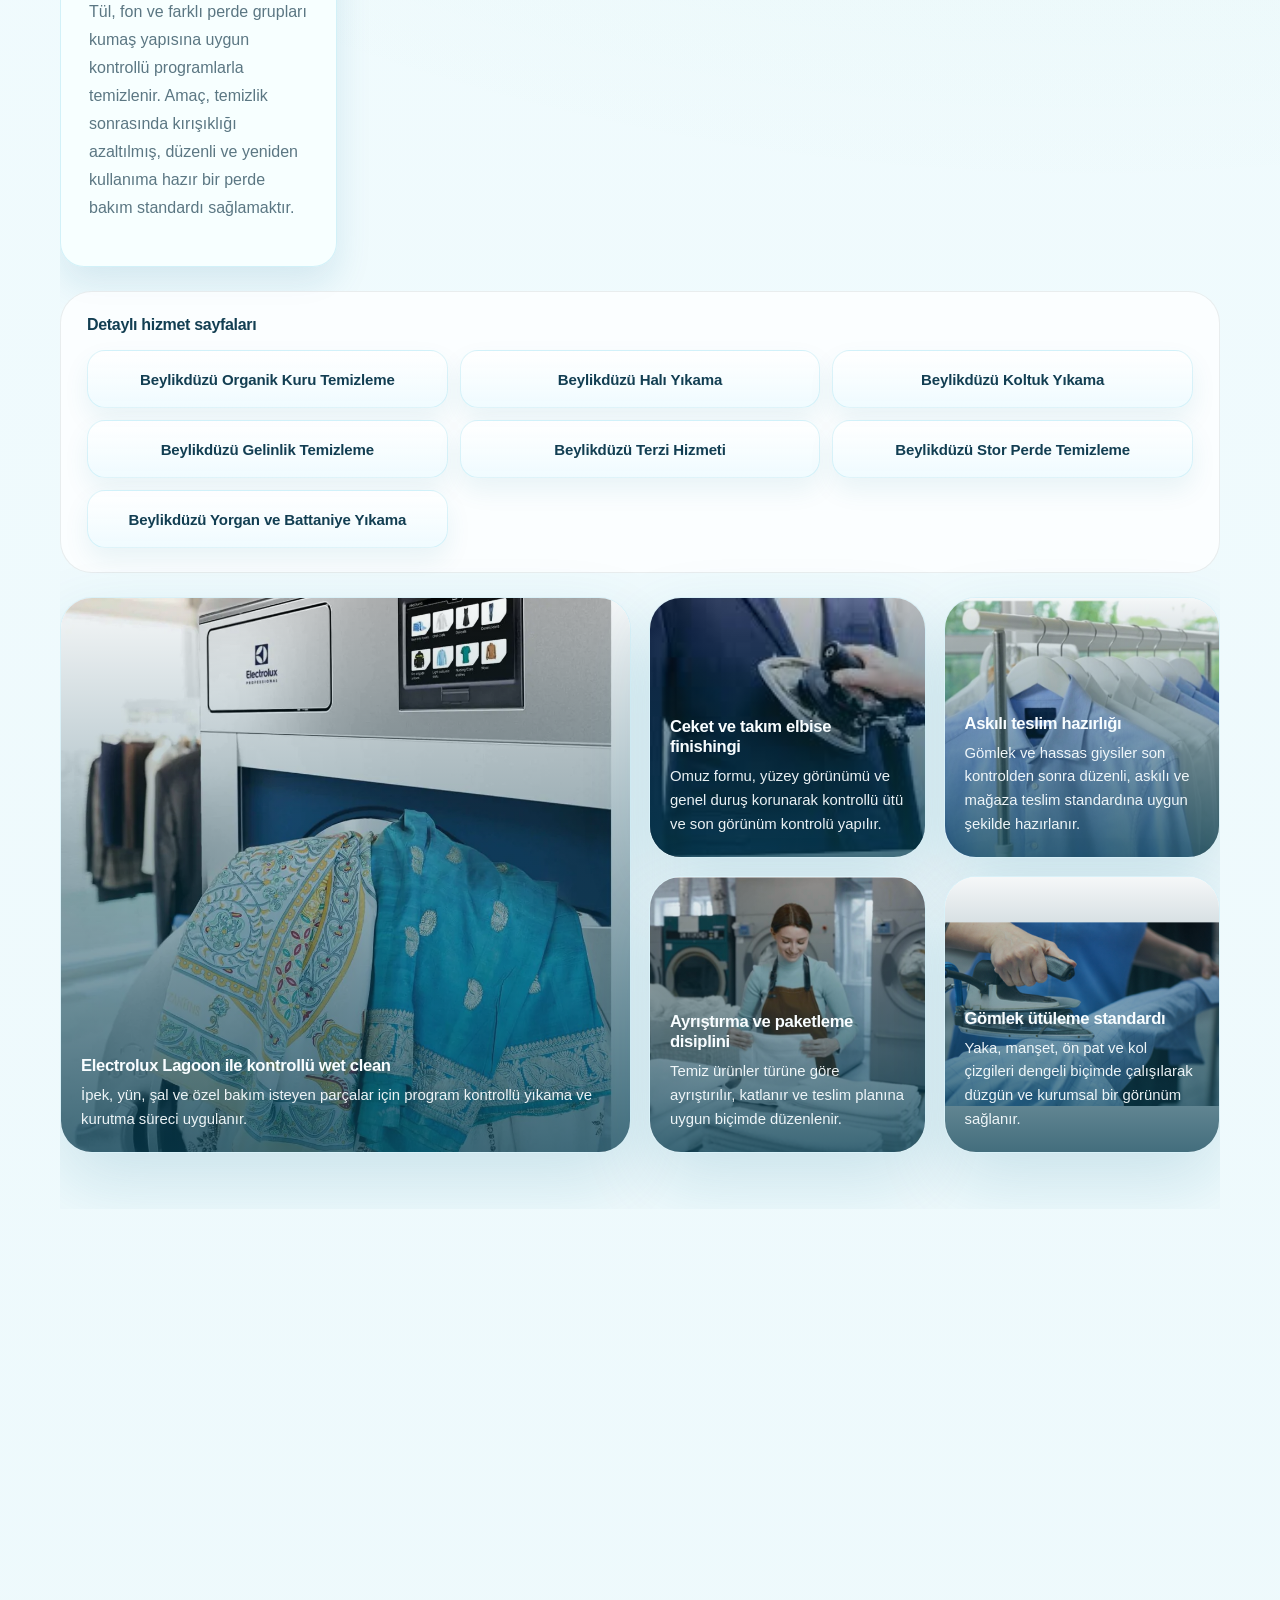
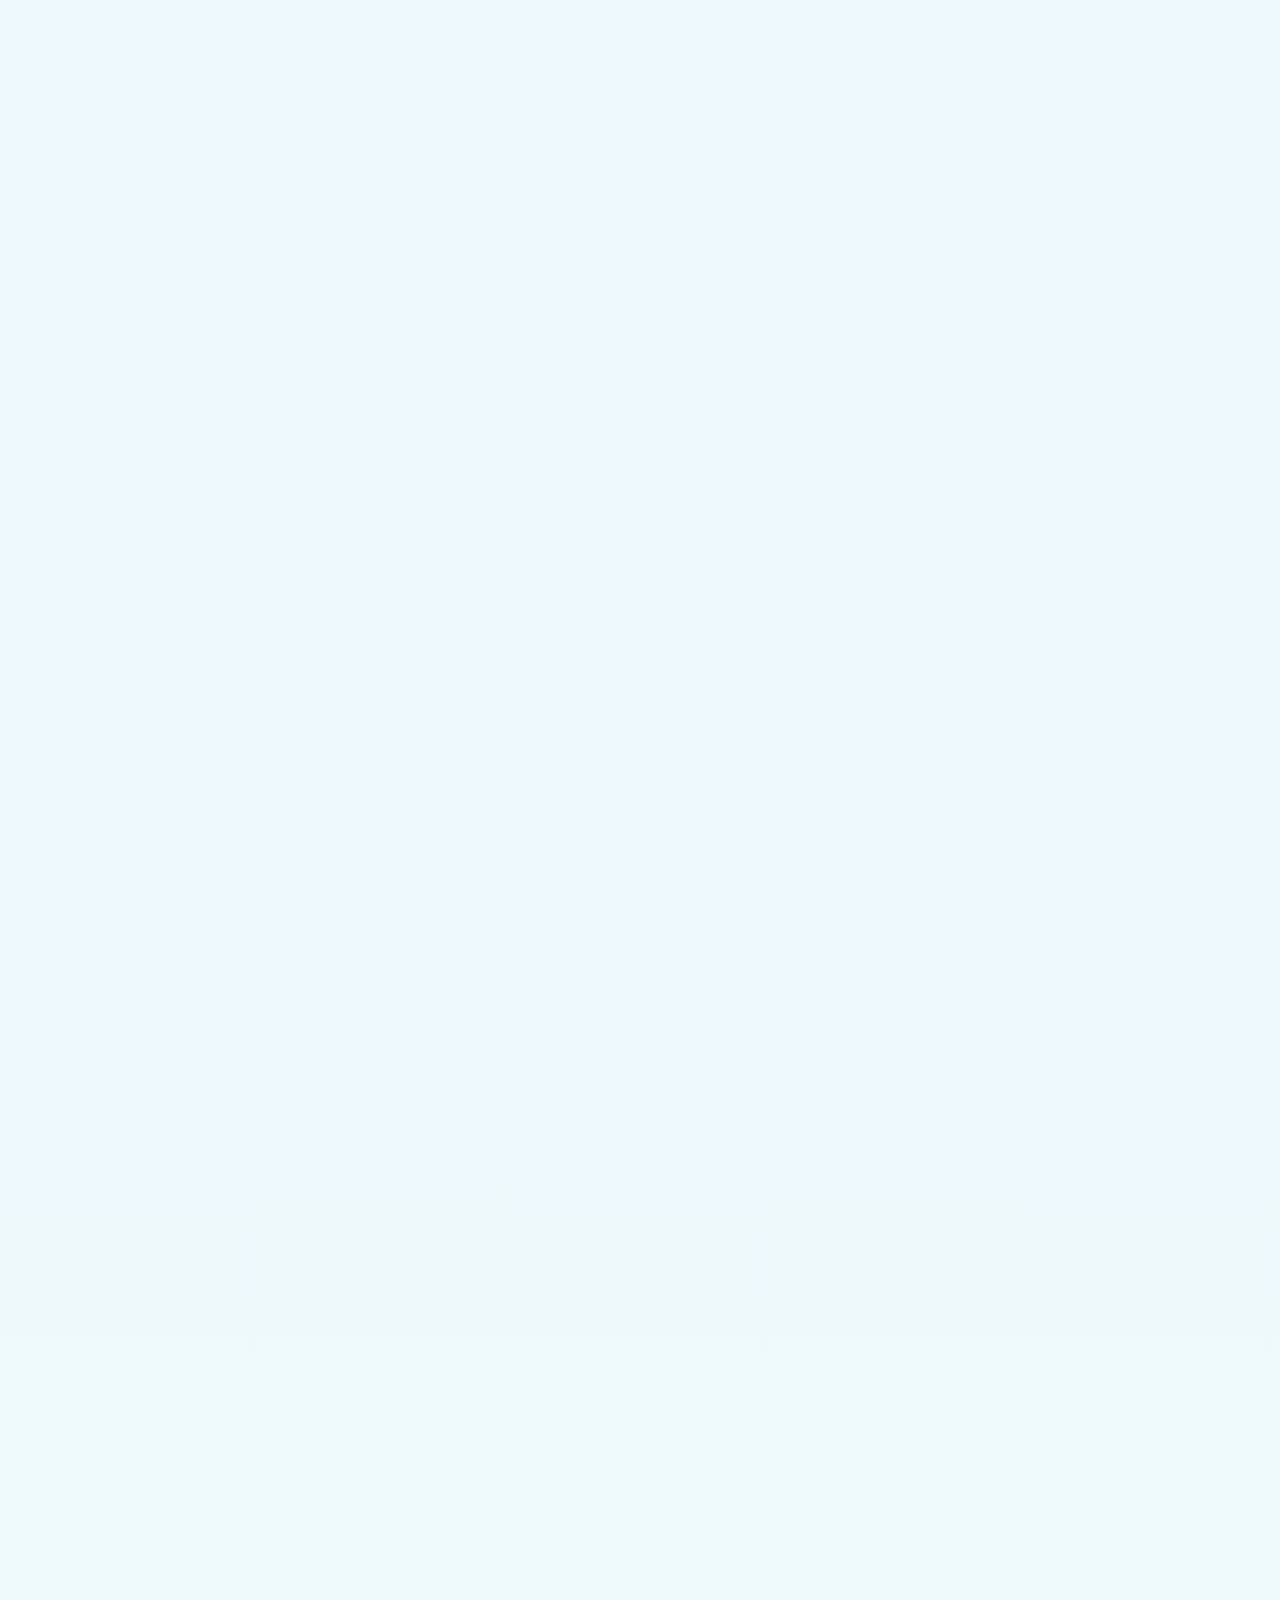
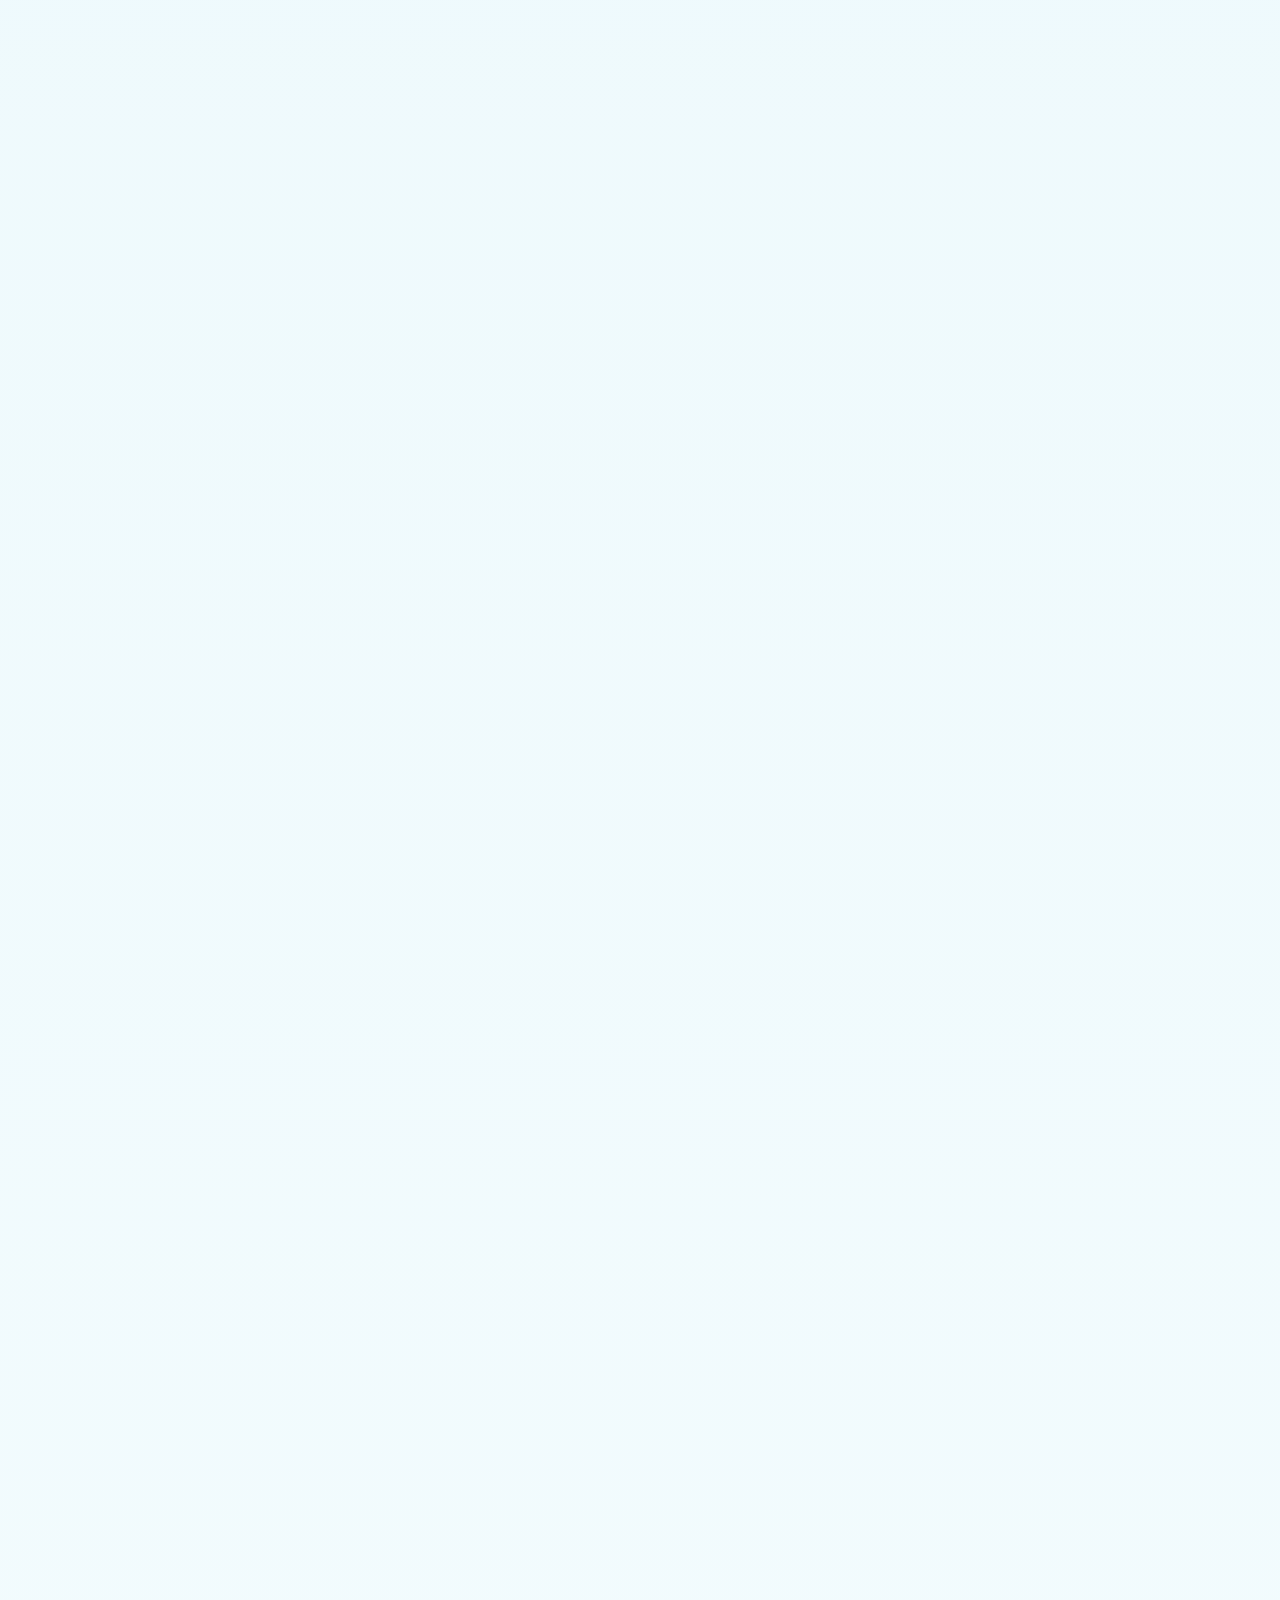
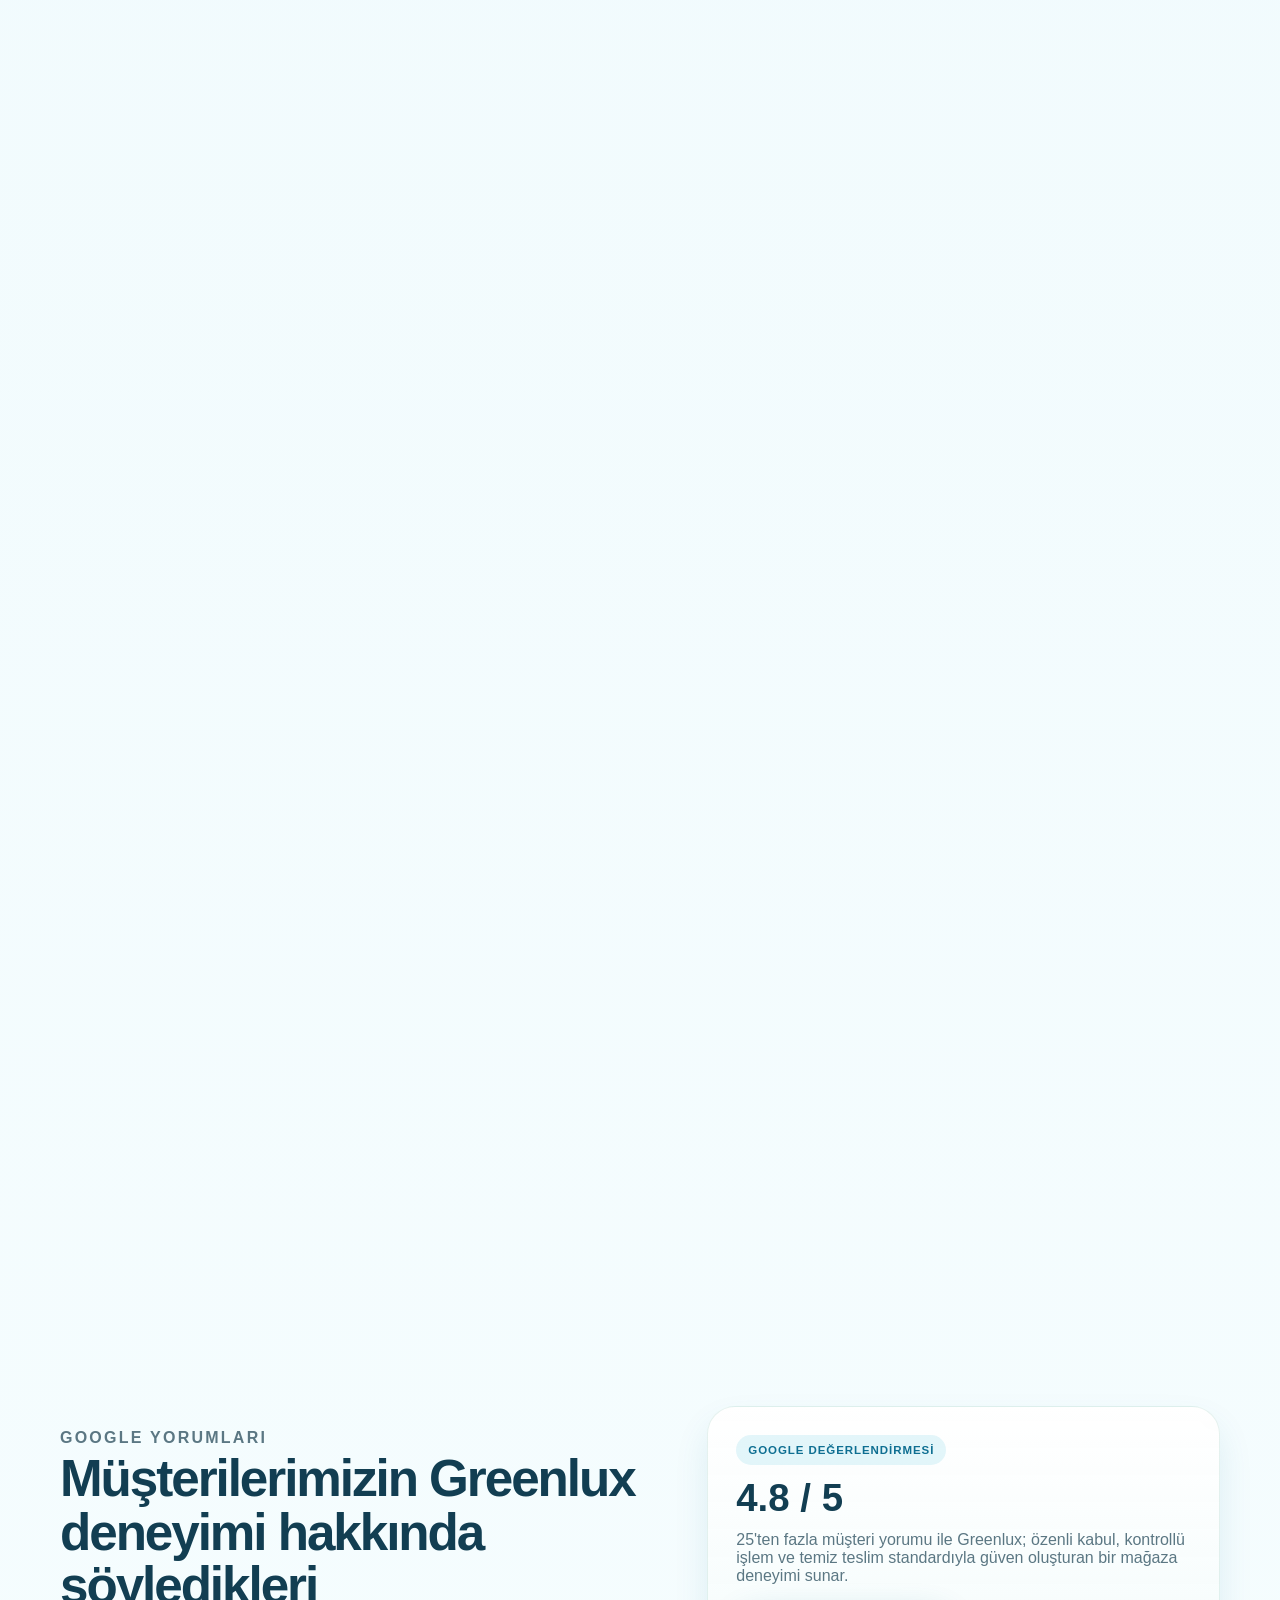
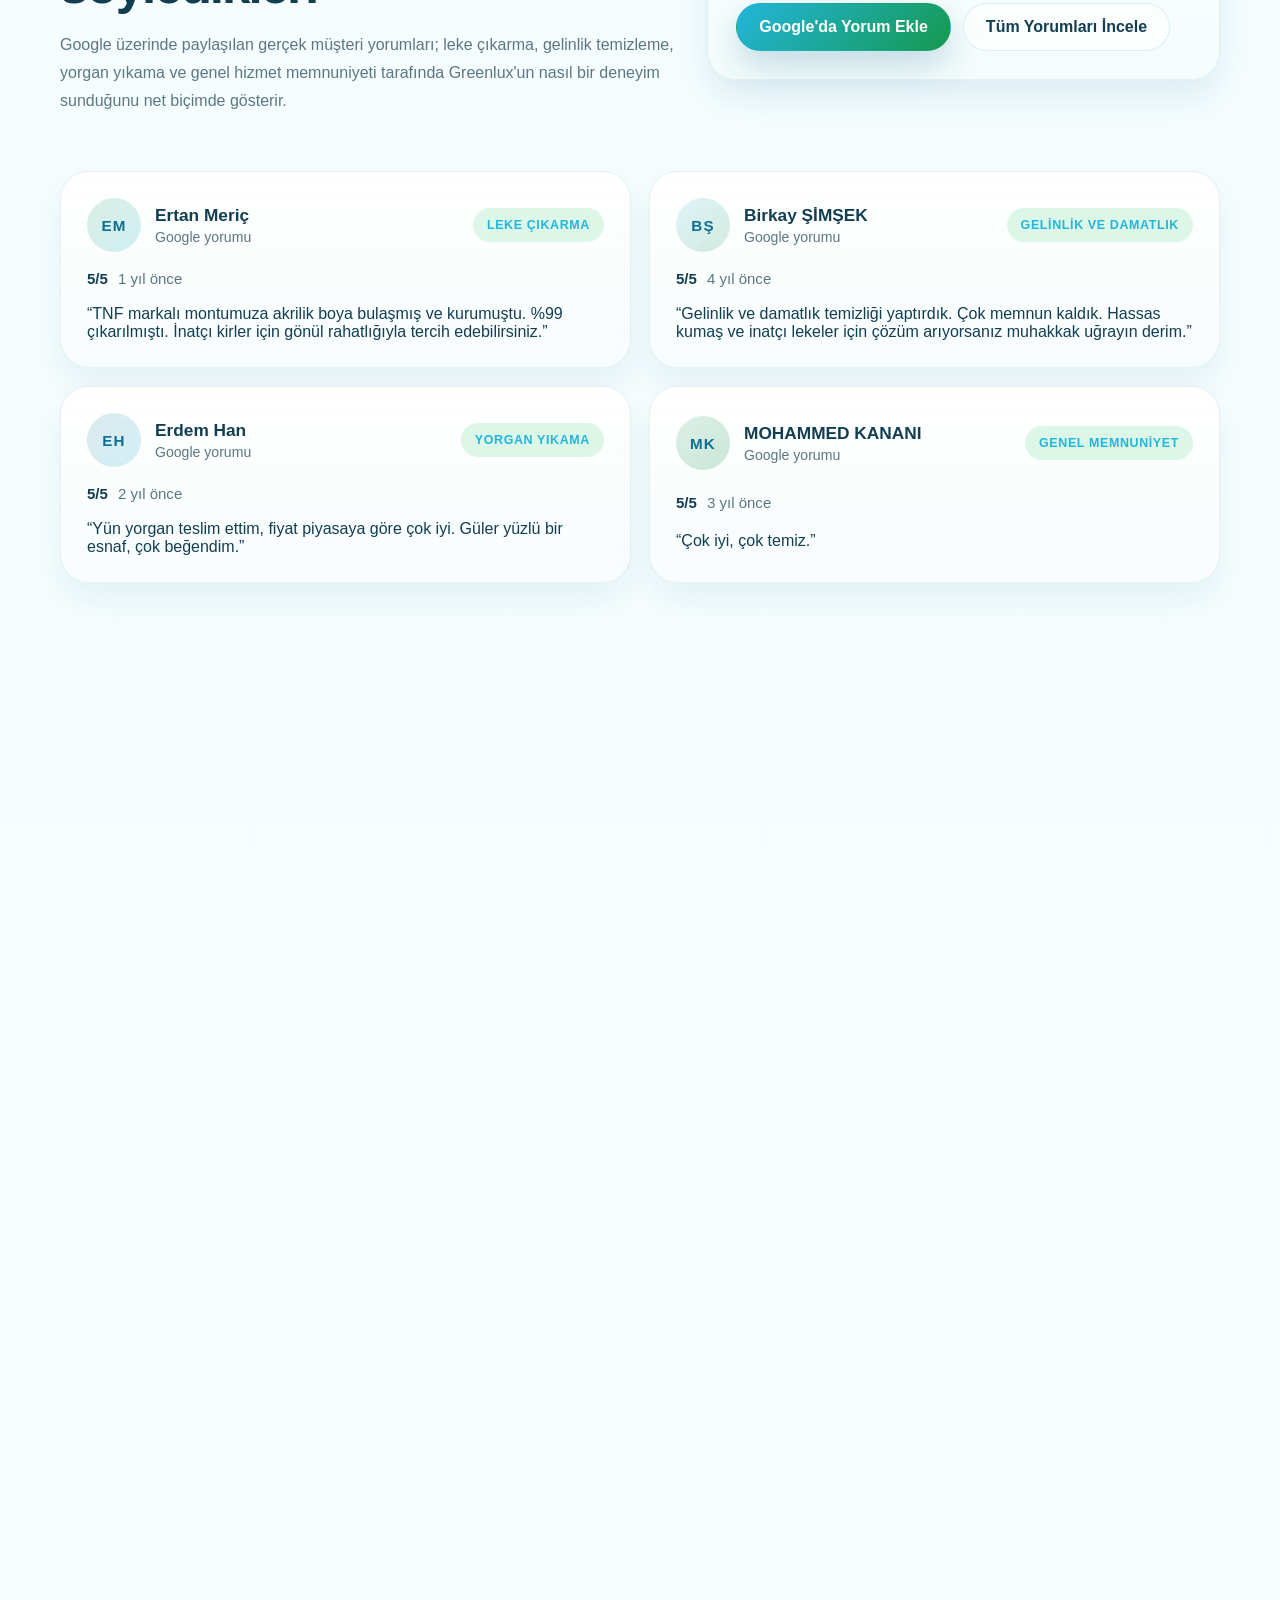
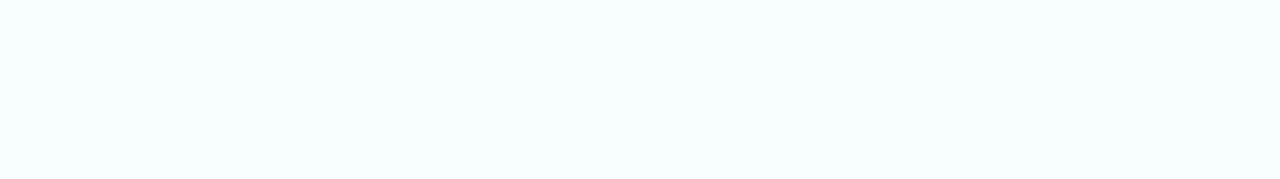
==== commit 14deca96: "Add tailoring service and SEO page" ====
--- a/index.html
+++ b/index.html
@@ -3,10 +3,10 @@
   <head>
     <meta charset="UTF-8" />
     <meta name="viewport" content="width=device-width, initial-scale=1.0" />
-    <title>Greenlux Organik Kuru Temizleme | Beylikdüzü Kuru Temizleme, Halı Yıkama ve Gelinlik Temizleme</title>
+    <title>Greenlux Organik Kuru Temizleme | Beylikdüzü Kuru Temizleme, Terzi, Halı Yıkama</title>
     <meta
       name="description"
-      content="Greenlux; İstanbul Beylikdüzü'nde organik kuru temizleme, wet clean, halı yıkama, koltuk yıkama, ütü hizmeti, stor perde temizleme, takım elbise ve gelinlik temizleme hizmetleri sunar."
+      content="Greenlux; İstanbul Beylikdüzü'nde organik kuru temizleme, wet clean, terzi hizmeti, halı yıkama, koltuk yıkama, ütü, stor perde, takım elbise ve gelinlik temizleme sunar."
     />
     <meta
       name="robots"
@@ -21,11 +21,11 @@
     <meta property="og:type" content="website" />
     <meta
       property="og:title"
-      content="Greenlux Organik Kuru Temizleme | Beylikdüzü Kuru Temizleme, Halı Yıkama ve Gelinlik Temizleme"
+      content="Greenlux Organik Kuru Temizleme | Beylikdüzü Kuru Temizleme, Terzi, Halı Yıkama"
     />
     <meta
       property="og:description"
-      content="İstanbul Beylikdüzü'nde organik kuru temizleme, halı yıkama, koltuk yıkama, stor perde temizleme, takım elbise ve gelinlik temizleme için Greenlux."
+      content="İstanbul Beylikdüzü'nde organik kuru temizleme, terzi hizmeti, halı yıkama, koltuk yıkama, stor perde, takım elbise ve gelinlik temizleme için Greenlux."
     />
     <meta property="og:site_name" content="Greenlux Organik Giysi Temizleme" />
     <meta property="og:url" content="https://www.greenlux.com.tr/" />
@@ -39,11 +39,11 @@
     <meta name="twitter:card" content="summary_large_image" />
     <meta
       name="twitter:title"
-      content="Greenlux Organik Kuru Temizleme | Beylikdüzü Kuru Temizleme, Halı Yıkama ve Gelinlik Temizleme"
+      content="Greenlux Organik Kuru Temizleme | Beylikdüzü Kuru Temizleme, Terzi, Halı Yıkama"
     />
     <meta
       name="twitter:description"
-      content="Beylikdüzü'nde organik kuru temizleme, halı yıkama, koltuk yıkama, takım elbise, gelinlik ve stor perde temizliği için Greenlux."
+      content="Beylikdüzü'nde organik kuru temizleme, terzi hizmeti, halı yıkama, koltuk yıkama, takım elbise, gelinlik ve stor perde temizliği için Greenlux."
     />
     <meta name="twitter:image" content="https://www.greenlux.com.tr/images/wet-cleaning.webp" />
     <link rel="icon" href="images/favicon-drop.png" type="image/png" />
@@ -64,13 +64,13 @@
             "url": "https://www.greenlux.com.tr/",
             "name": "Greenlux Organik Giysi Temizleme",
             "inLanguage": "tr-TR",
-            "description": "İstanbul Beylikdüzü merkezli organik kuru temizleme, halı yıkama, koltuk yıkama, takım elbise, gelinlik ve perde temizleme hizmetleri."
+            "description": "İstanbul Beylikdüzü merkezli organik kuru temizleme, terzi hizmeti, halı yıkama, koltuk yıkama, takım elbise, gelinlik ve perde temizleme hizmetleri."
           },
           {
             "@type": "WebPage",
             "@id": "https://www.greenlux.com.tr/#webpage",
             "url": "https://www.greenlux.com.tr/",
-            "name": "Greenlux Organik Kuru Temizleme | Beylikdüzü Kuru Temizleme, Halı Yıkama ve Gelinlik Temizleme",
+            "name": "Greenlux Organik Kuru Temizleme | Beylikdüzü Kuru Temizleme, Terzi, Halı Yıkama",
             "inLanguage": "tr-TR",
             "isPartOf": {
               "@id": "https://www.greenlux.com.tr/#website"
@@ -78,7 +78,7 @@
             "about": {
               "@id": "https://www.greenlux.com.tr/#business"
             },
-            "description": "Greenlux; İstanbul Beylikdüzü'nde organik kuru temizleme, wet clean, halı yıkama, koltuk yıkama, stor perde temizleme, takım elbise ve gelinlik temizleme hizmetleri sunar."
+            "description": "Greenlux; İstanbul Beylikdüzü'nde organik kuru temizleme, wet clean, terzi hizmeti, halı yıkama, koltuk yıkama, stor perde temizleme, takım elbise ve gelinlik temizleme hizmetleri sunar."
           },
           {
             "@type": ["LocalBusiness", "DryCleaningOrLaundry"],
@@ -86,7 +86,7 @@
             "url": "https://www.greenlux.com.tr/",
             "name": "Greenlux Organik Giysi Temizleme",
             "alternateName": "Greenlux",
-            "description": "Electrolux Lagoon Professional altyapısıyla organik kuru temizleme, wet clean, takım elbise temizleme, gelinlik temizleme, halı yıkama, koltuk yıkama, laundry, perde ve stor perde temizliği sunan Beylikdüzü merkezli kuru temizleme firması.",
+            "description": "Electrolux Lagoon Professional altyapısıyla organik kuru temizleme, wet clean, terzi hizmeti, takım elbise temizleme, gelinlik temizleme, halı yıkama, koltuk yıkama, laundry, perde ve stor perde temizliği sunan Beylikdüzü merkezli kuru temizleme firması.",
             "mainEntityOfPage": {
               "@id": "https://www.greenlux.com.tr/#webpage"
             },
@@ -155,6 +155,12 @@
               "Kürk bakımı",
               "Gelinlik temizleme",
               "Leke çıkarma",
+              "Terzi hizmeti",
+              "Kıyafet tadilatı",
+              "Pantolon paça tadilatı",
+              "Fermuar değişimi",
+              "Düğme dikimi",
+              "Sökük ve yırtık tamiri",
               "Ütü hizmeti",
               "Koltuk yıkama",
               "Halı yıkama",
@@ -212,6 +218,15 @@
                     "@type": "Service",
                     "name": "Ütü Hizmetleri",
                     "serviceType": "Profesyonel ütü, finishing ve teslime hazır sunum standardı"
+                  }
+                },
+                {
+                  "@type": "Offer",
+                  "itemOffered": {
+                    "@type": "Service",
+                    "name": "Terzi Hizmeti",
+                    "serviceType": "Paça boyu, daraltma-genişletme, fermuar, düğme, sökük-yırtık ve kıyafet tadilat işlemleri",
+                    "url": "https://www.greenlux.com.tr/hizmetler/terzi-hizmeti-beylikduzu.html"
                   }
                 },
                 {
@@ -305,6 +320,14 @@
               },
               {
                 "@type": "Question",
+                "name": "Beylikdüzü'nde terzi ve kıyafet tadilat hizmetiniz var mı?",
+                "acceptedAnswer": {
+                  "@type": "Answer",
+                  "text": "Evet. Greenlux'ta pantolon paça boyu, bel daraltma-genişletme, kol ve etek boyu düzenleme, fermuar değişimi, düğme dikimi, sökük-yırtık onarımı ve astar tamiri gibi terzi işlemleri ürün değerlendirmesi sonrası planlanır."
+                }
+              },
+              {
+                "@type": "Question",
                 "name": "Beylikdüzü'nde gelinlik temizleme yapıyor musunuz?",
                 "acceptedAnswer": {
                   "@type": "Answer",
@@ -569,9 +592,9 @@
             <p>
               Greenlux, organik kuru temizleme odağını yalnızca tek parça giysi
               bakımıyla sınırlamaz. Dış giyim, hassas tekstil, ev tekstili,
-              ütü-finishing ve yüksek adetli tekstil ihtiyaçlarını aynı hizmet
-              disiplini içinde planlı kabul, kontrollü işlem ve özenli teslim
-              anlayışıyla yönetir.
+              terzi tadilat, ütü-finishing ve yüksek adetli tekstil ihtiyaçlarını
+              aynı hizmet disiplini içinde planlı kabul, kontrollü işlem ve
+              özenli teslim anlayışıyla yönetir.
             </p>
             <p>
               Aşağıdaki başlıklar, Greenlux'ta en sık talep edilen hizmet
@@ -620,6 +643,17 @@
               </p>
             </article>
             <article class="service-card reveal">
+              <h3>Terzi Hizmeti</h3>
+              <p>
+                Pantolon paça boyu, bel daraltma-genişletme, kol ve etek boyu
+                düzenleme, fermuar değişimi, düğme dikimi, sökük-yırtık onarımı,
+                astar tamiri ve ölçüye göre kıyafet tadilat işlemleri ürün
+                değerlendirmesi sonrası planlanır. Terzi hizmeti, temizleme ve
+                ütü-finishing süreciyle birlikte daha düzenli bir teslim standardı
+                oluşturur.
+              </p>
+            </article>
+            <article class="service-card reveal">
               <h3>Toplu Yıkama</h3>
               <p>
                 Yüksek adetli tekstil ihtiyaçlarında ürün kabulü, ayrıştırma,
@@ -665,6 +699,7 @@
               <a class="service-link-pill" href="hizmetler/hali-yikama-beylikduzu.html">Beylikdüzü Halı Yıkama</a>
               <a class="service-link-pill" href="hizmetler/koltuk-yikama-beylikduzu.html">Beylikdüzü Koltuk Yıkama</a>
               <a class="service-link-pill" href="hizmetler/gelinlik-temizleme-beylikduzu.html">Beylikdüzü Gelinlik Temizleme</a>
+              <a class="service-link-pill" href="hizmetler/terzi-hizmeti-beylikduzu.html">Beylikdüzü Terzi Hizmeti</a>
               <a class="service-link-pill" href="hizmetler/stor-perde-temizleme-beylikduzu.html">Beylikdüzü Stor Perde Temizleme</a>
               <a class="service-link-pill" href="hizmetler/yorgan-battaniye-yikama-beylikduzu.html">Beylikdüzü Yorgan ve Battaniye Yıkama</a>
             </div>
@@ -1409,6 +1444,6 @@
       </span>
     </button>
 
-    <script src="site.js?v=20260416-8"></script>
+    <script src="site.js?v=20260417-1"></script>
   </body>
 </html>
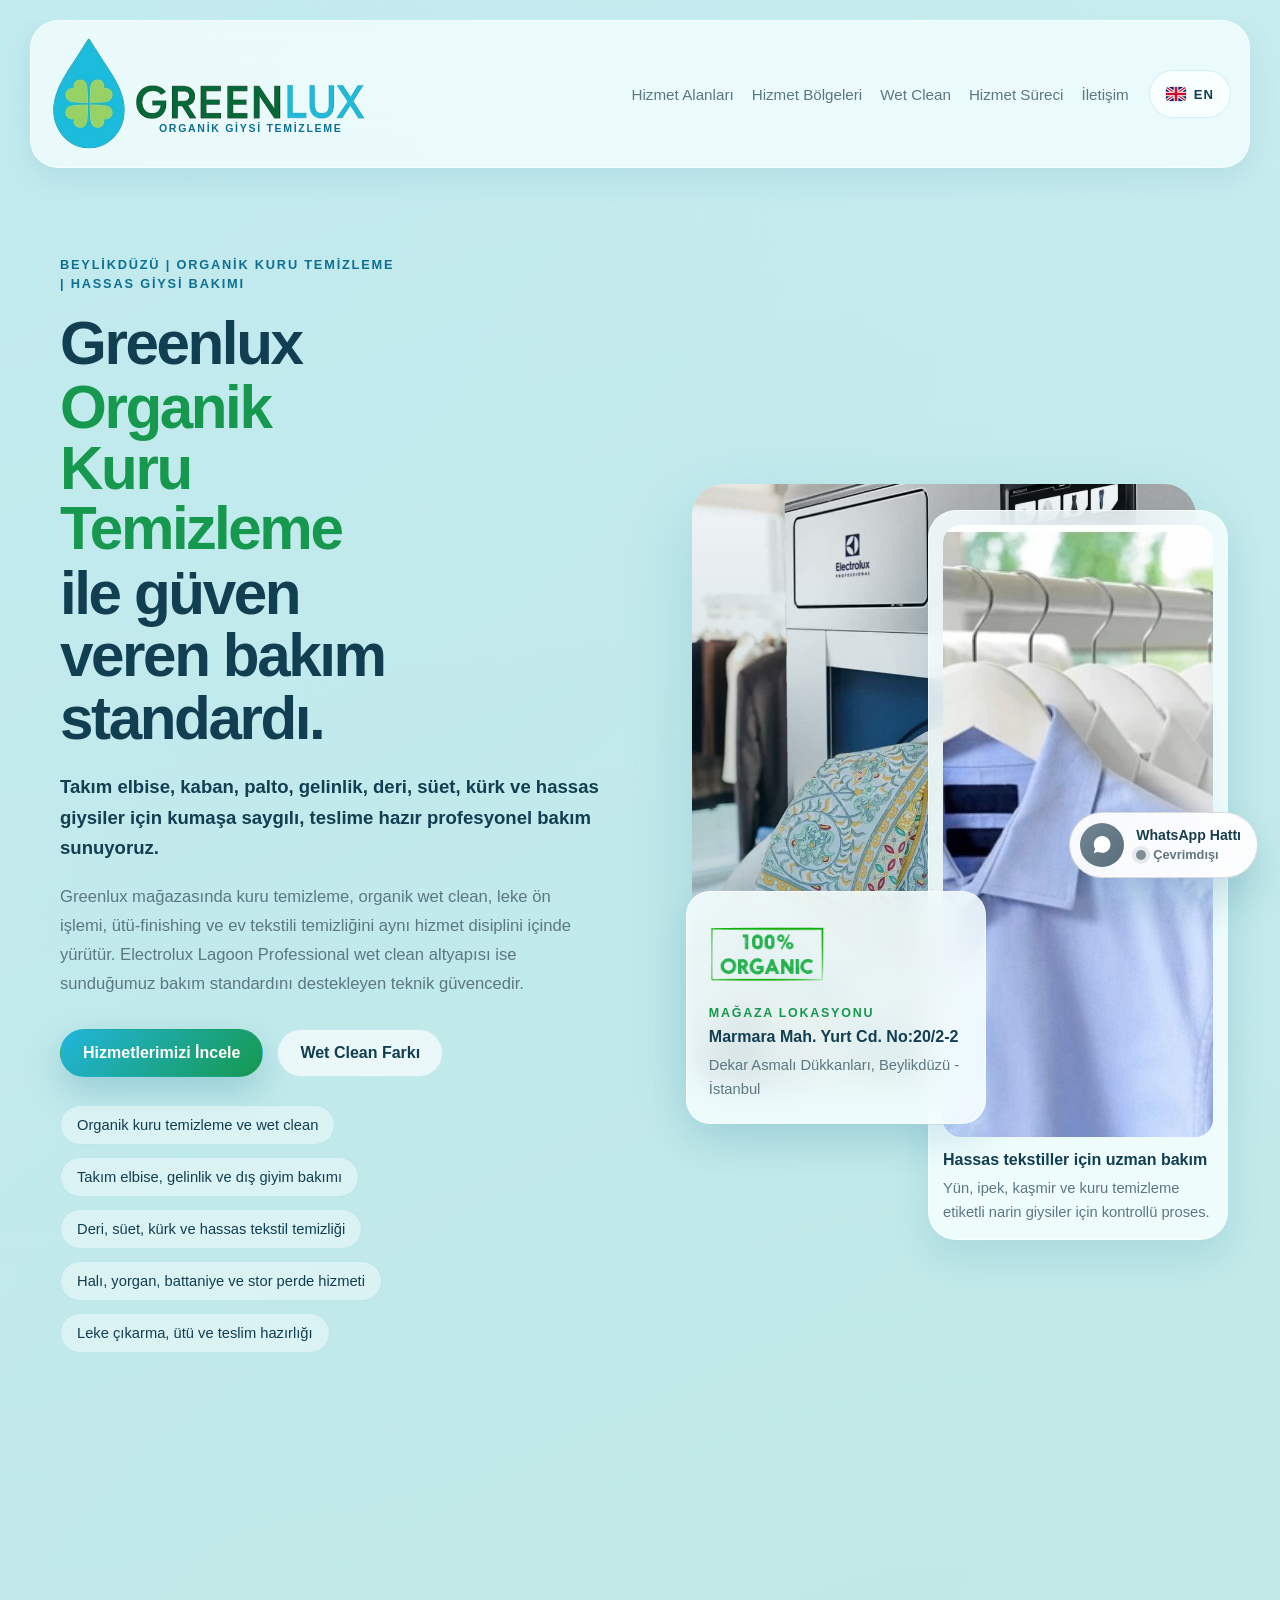
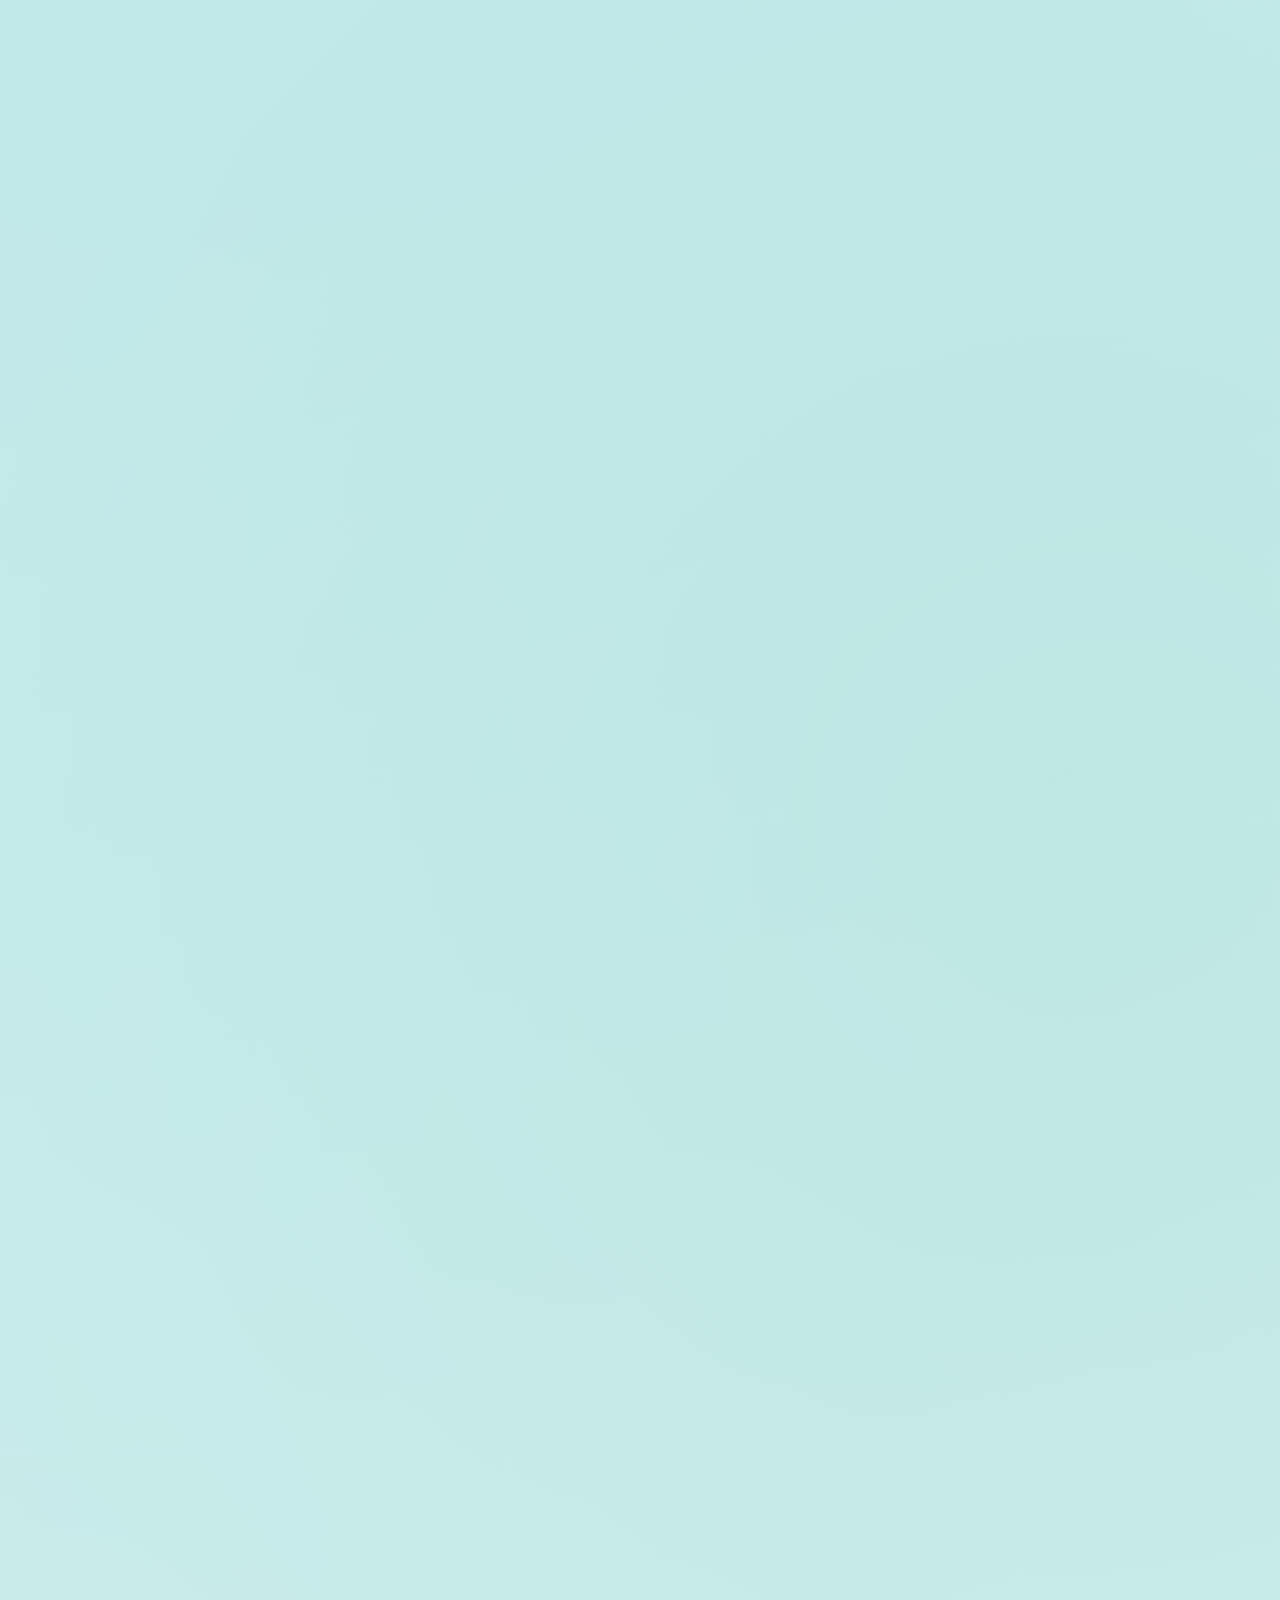
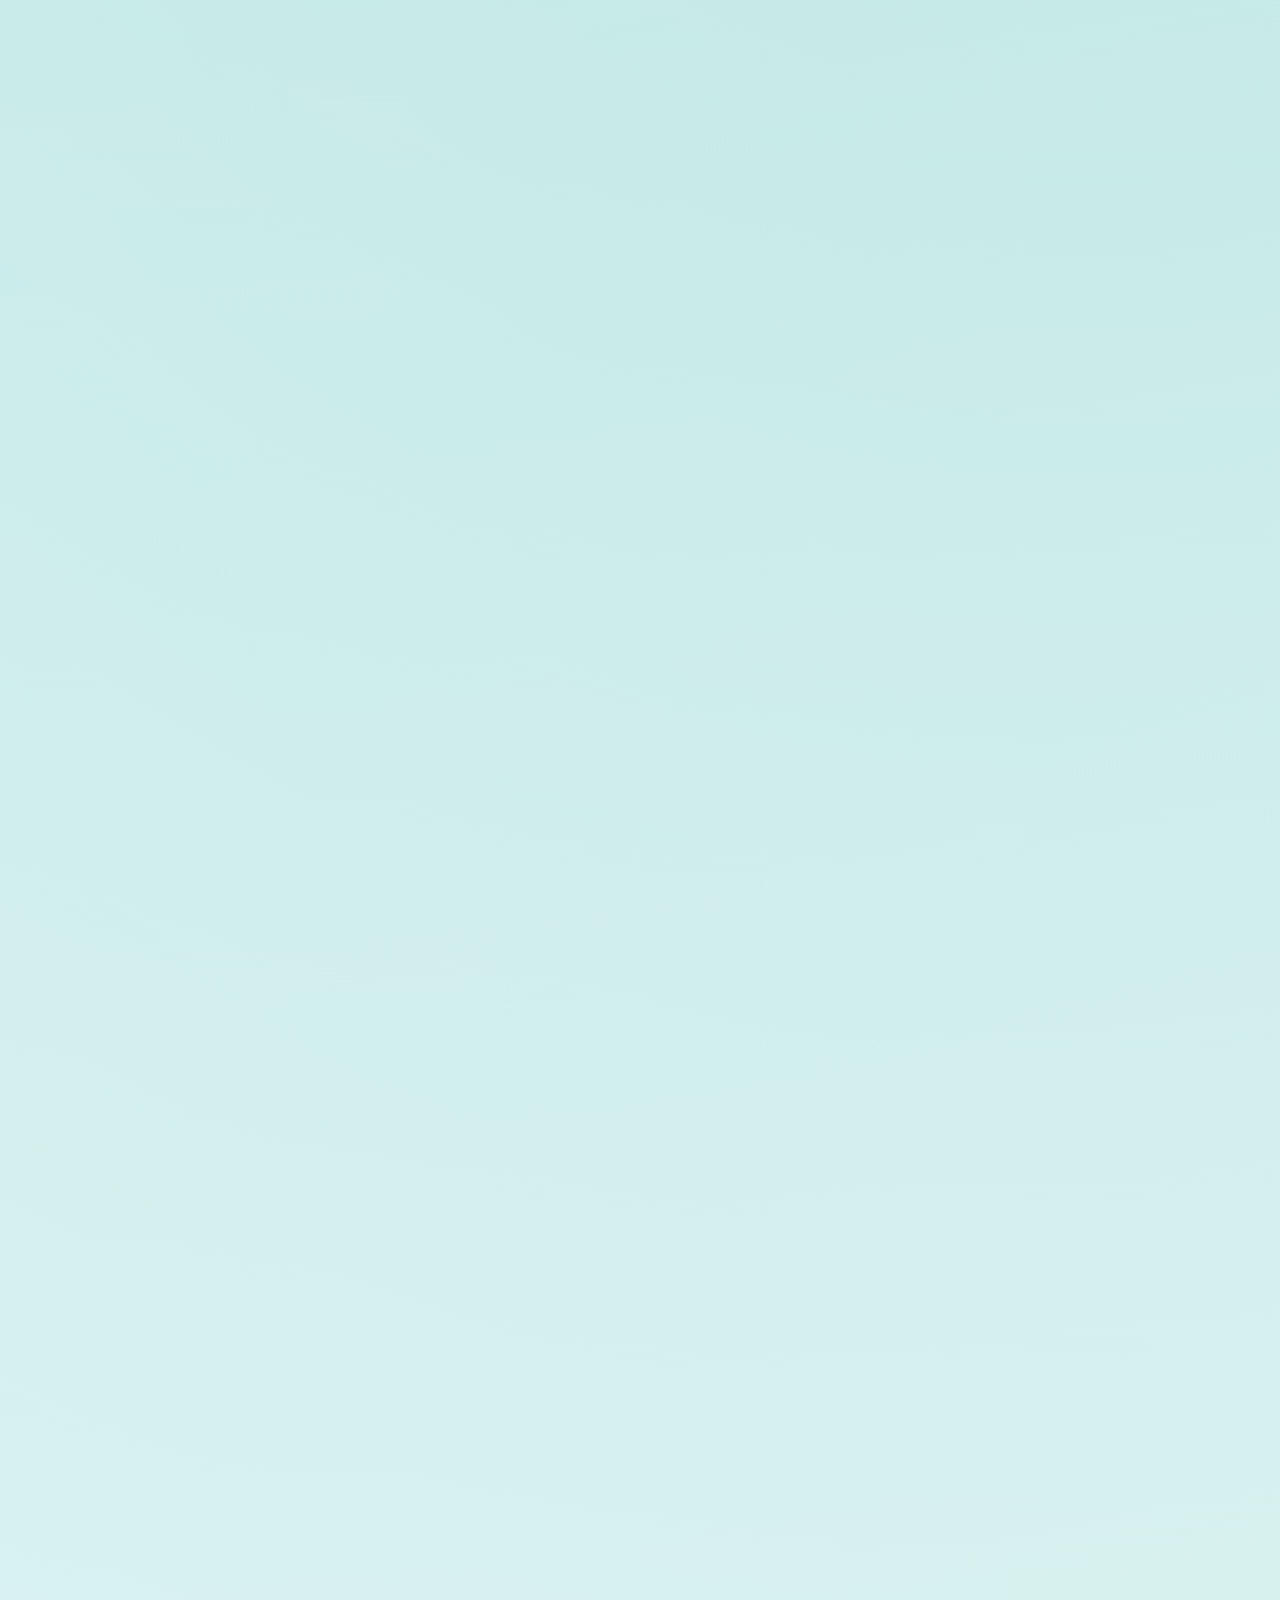
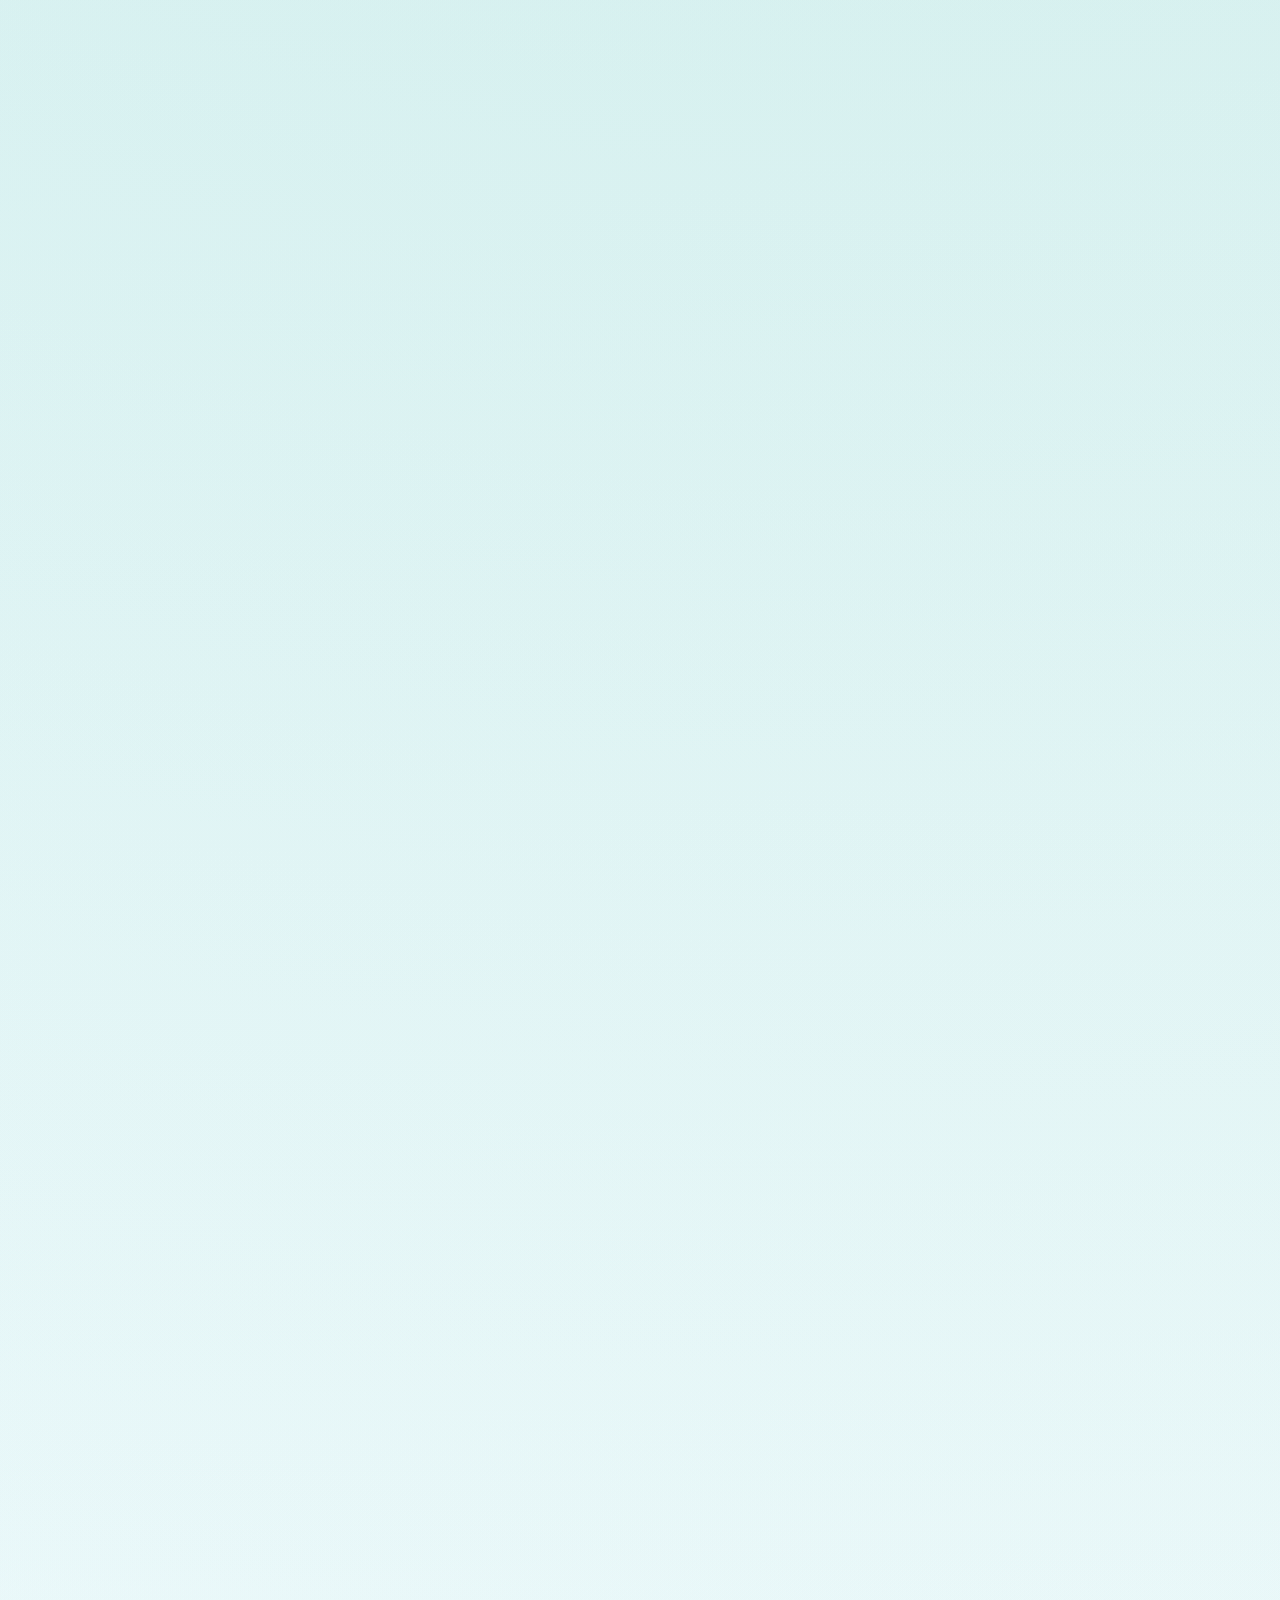
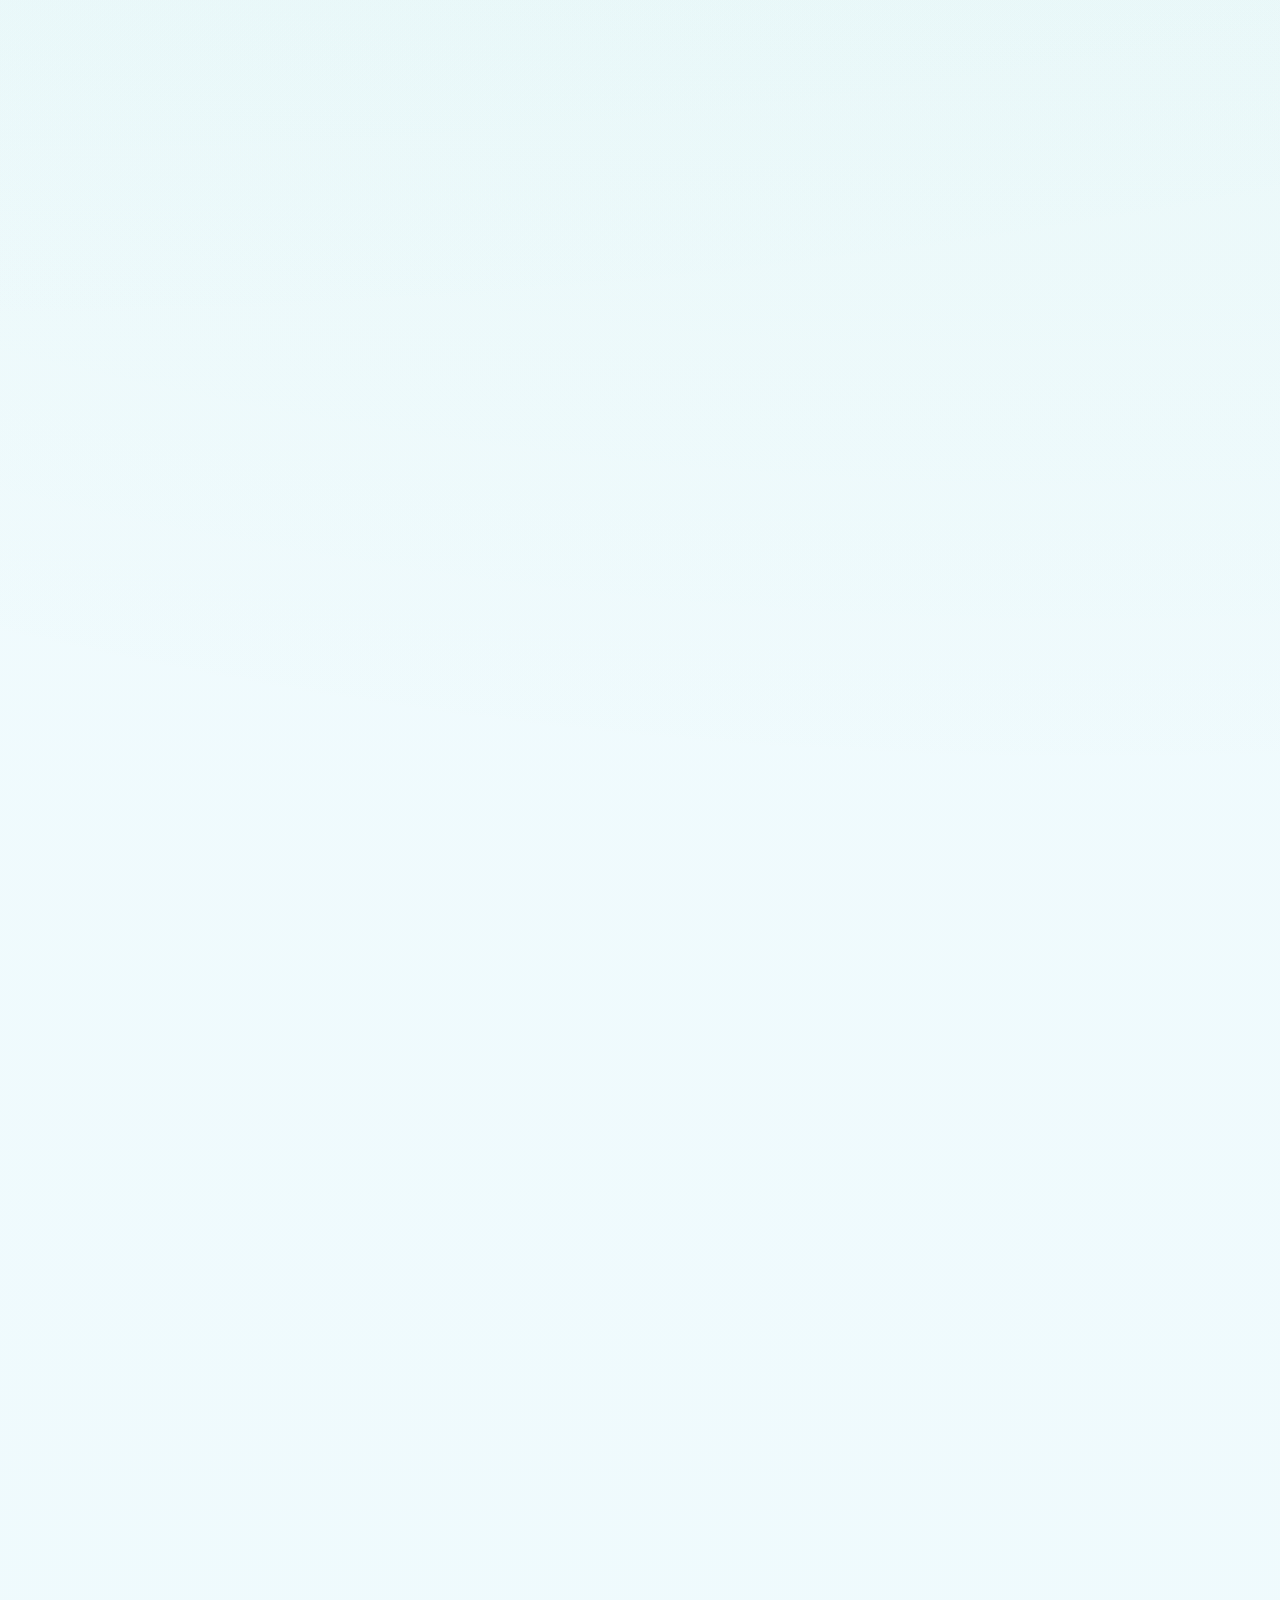
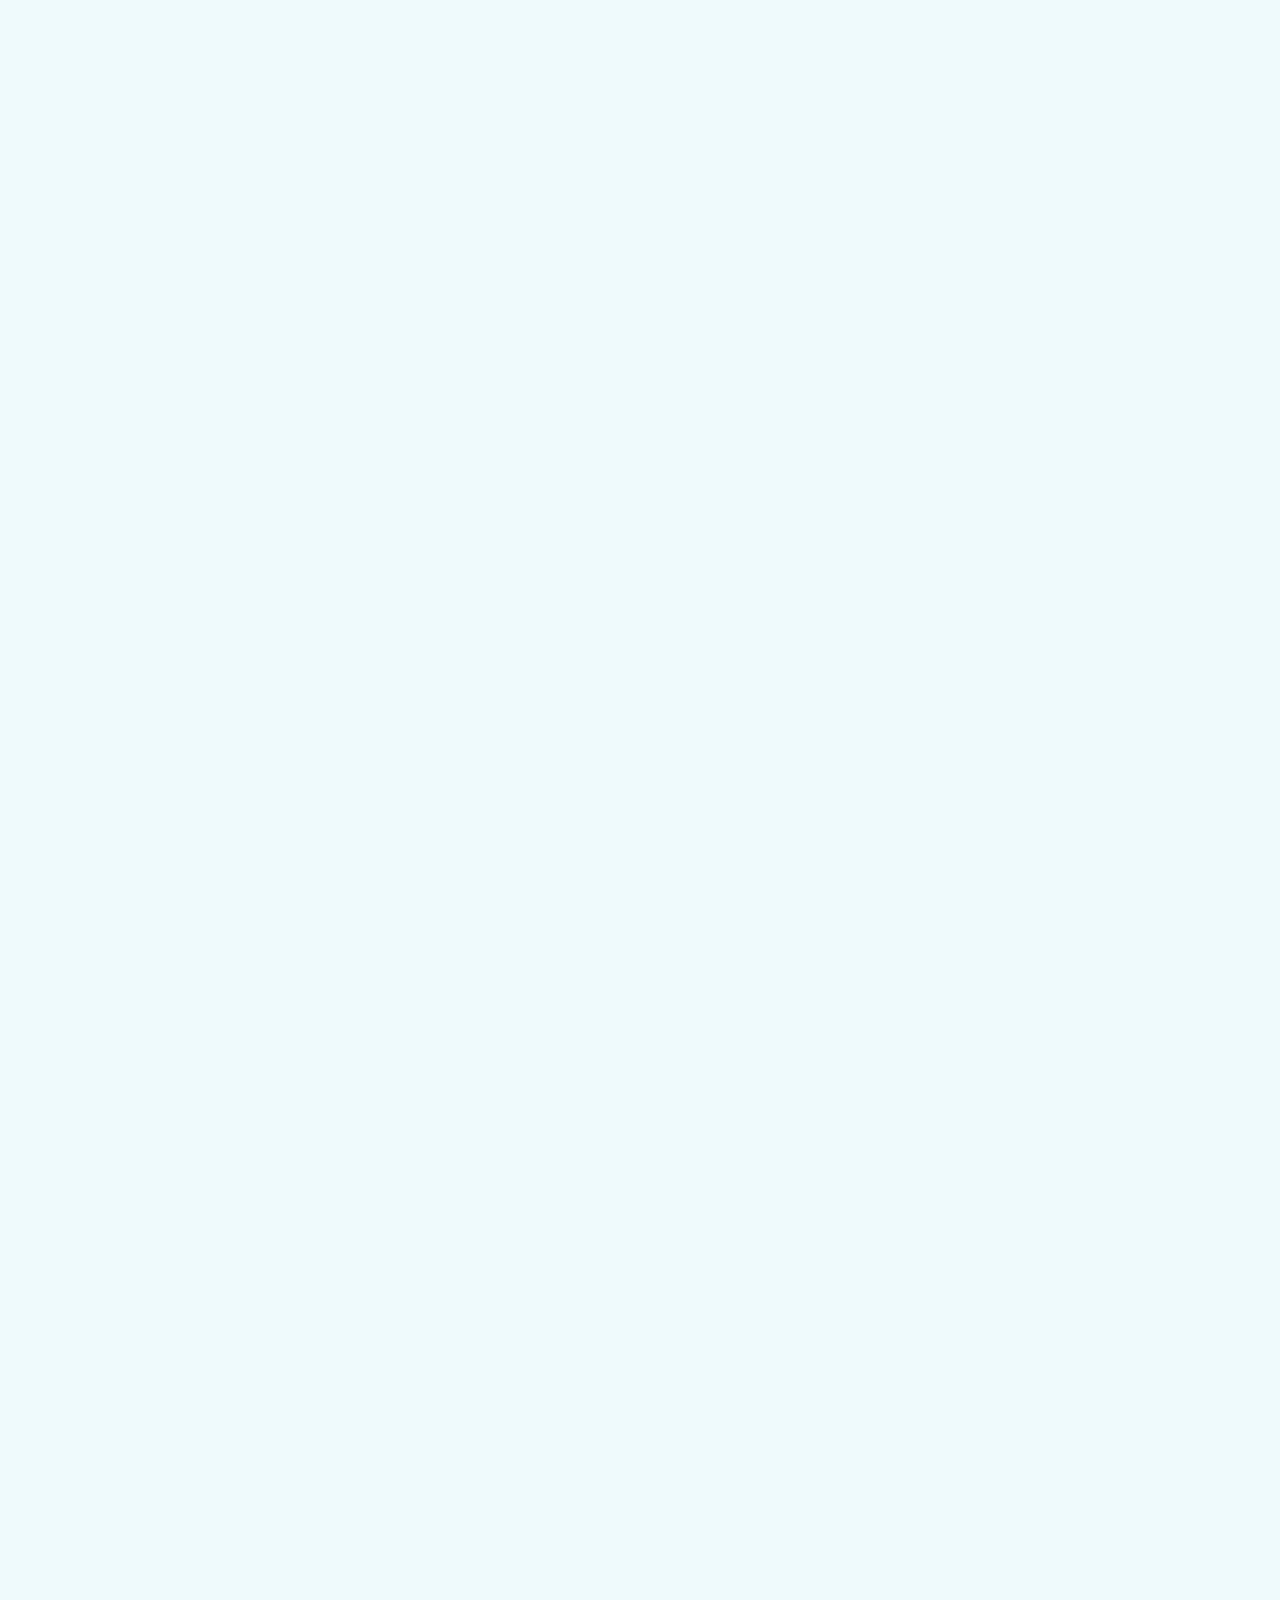
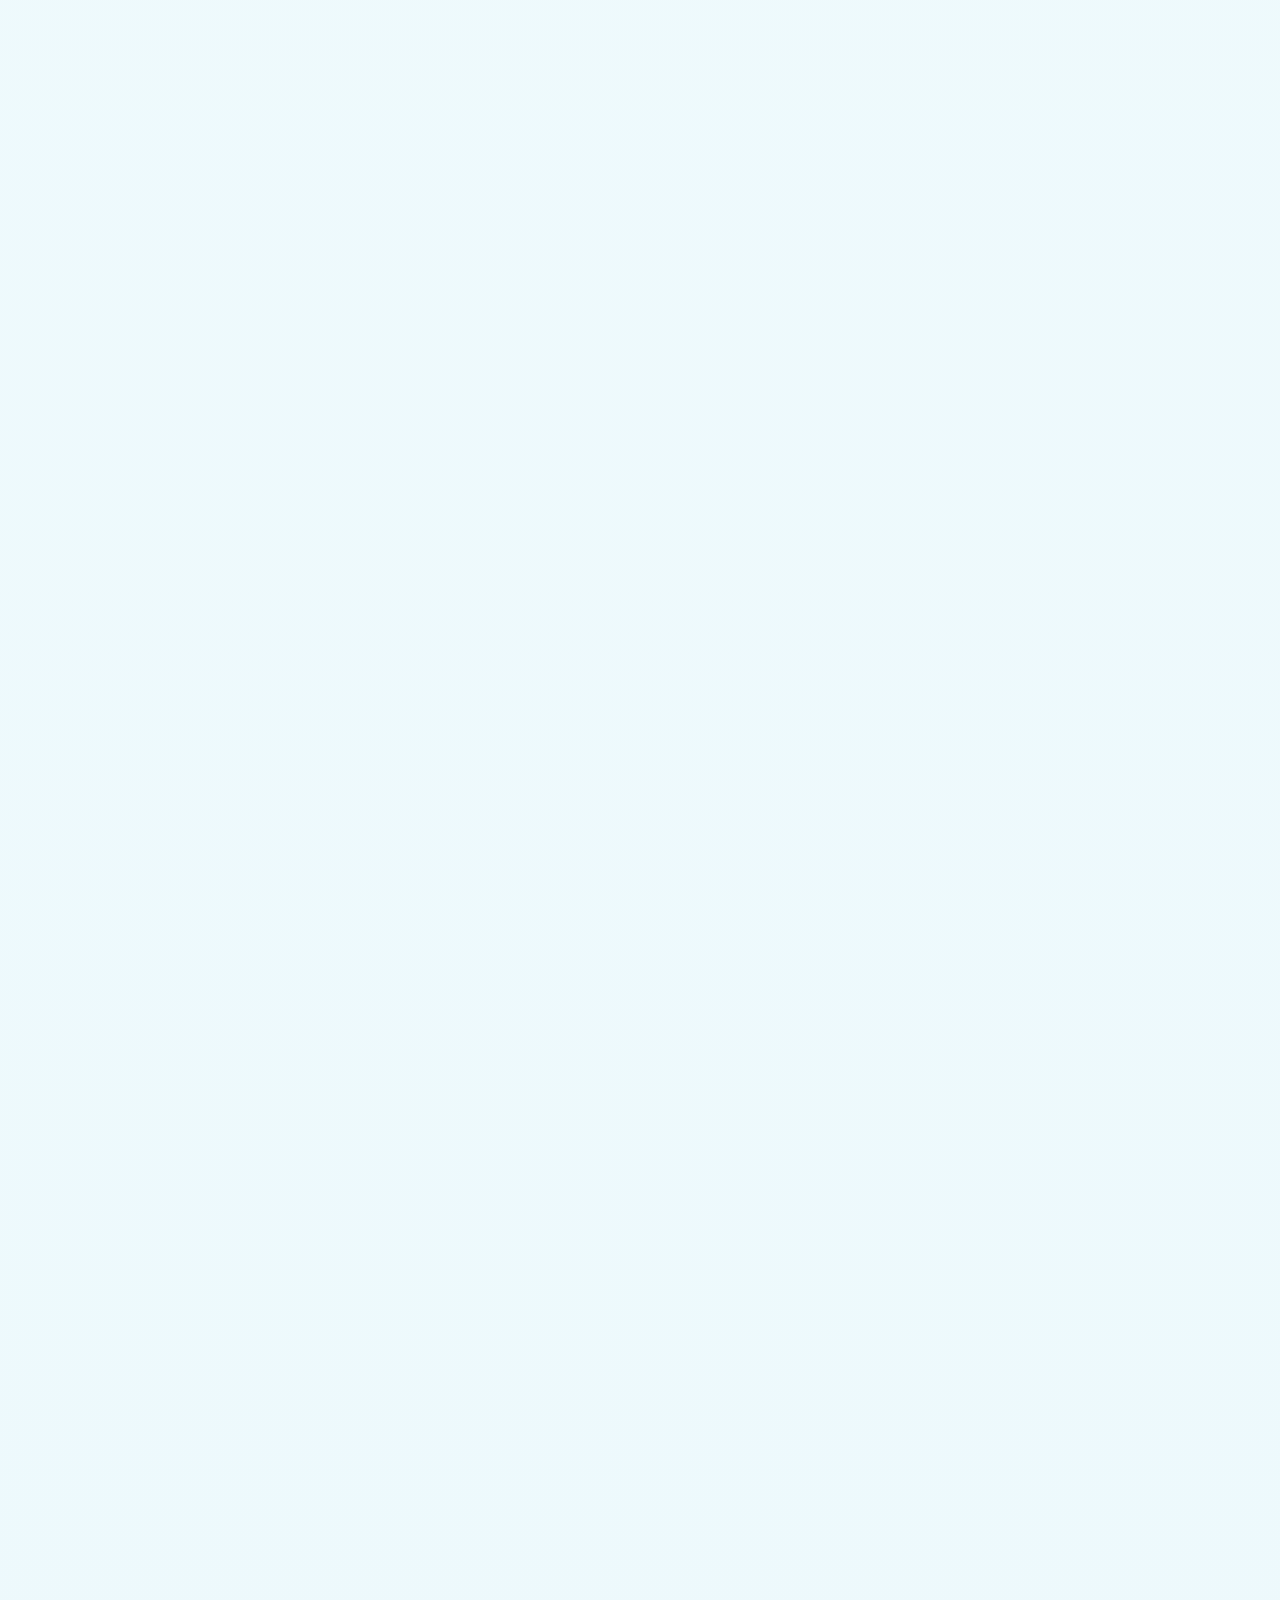
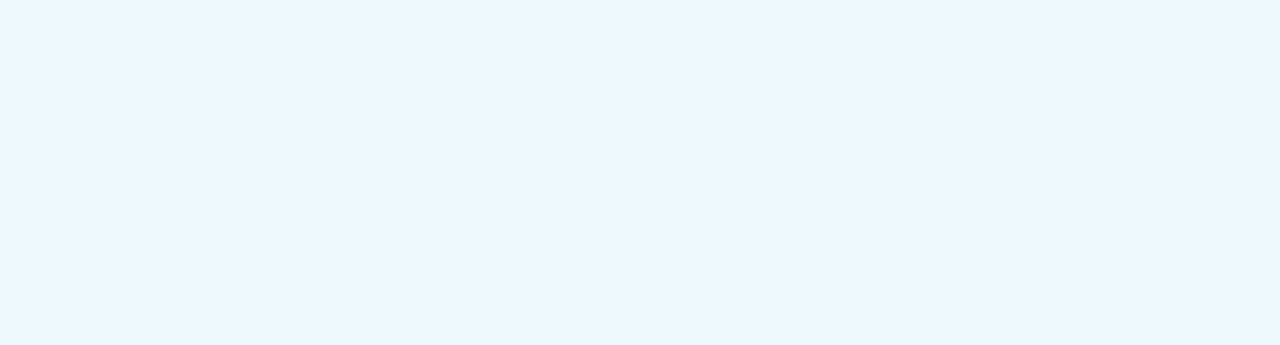
==== commit a6218e7b: "Add local SEO pages for Yakuplu and Deniz Istanbul" ====
--- a/index.html
+++ b/index.html
@@ -3,10 +3,10 @@
   <head>
     <meta charset="UTF-8" />
     <meta name="viewport" content="width=device-width, initial-scale=1.0" />
-    <title>Greenlux Organik Kuru Temizleme | Beylikdüzü Kuru Temizleme, Terzi, Halı Yıkama</title>
+    <title>Greenlux | Beylikdüzü ve Yakuplu Kuru Temizleme, Terzi, Halı Yıkama</title>
     <meta
       name="description"
-      content="Greenlux; İstanbul Beylikdüzü'nde organik kuru temizleme, wet clean, terzi hizmeti, halı yıkama, koltuk yıkama, ütü, stor perde, takım elbise ve gelinlik temizleme sunar."
+      content="Greenlux; Beylikdüzü, Yakuplu ve Deniz İstanbul çevresinde organik kuru temizleme, wet clean, terzi, halı yıkama, koltuk yıkama, ütü ve perde temizleme sunar."
     />
     <meta
       name="robots"
@@ -21,11 +21,11 @@
     <meta property="og:type" content="website" />
     <meta
       property="og:title"
-      content="Greenlux Organik Kuru Temizleme | Beylikdüzü Kuru Temizleme, Terzi, Halı Yıkama"
+      content="Greenlux | Beylikdüzü ve Yakuplu Kuru Temizleme, Terzi, Halı Yıkama"
     />
     <meta
       property="og:description"
-      content="İstanbul Beylikdüzü'nde organik kuru temizleme, terzi hizmeti, halı yıkama, koltuk yıkama, stor perde, takım elbise ve gelinlik temizleme için Greenlux."
+      content="Beylikdüzü, Yakuplu ve Deniz İstanbul çevresinde organik kuru temizleme, terzi, halı yıkama, koltuk yıkama, stor perde, takım elbise ve gelinlik temizleme için Greenlux."
     />
     <meta property="og:site_name" content="Greenlux Organik Giysi Temizleme" />
     <meta property="og:url" content="https://www.greenlux.com.tr/" />
@@ -39,11 +39,11 @@
     <meta name="twitter:card" content="summary_large_image" />
     <meta
       name="twitter:title"
-      content="Greenlux Organik Kuru Temizleme | Beylikdüzü Kuru Temizleme, Terzi, Halı Yıkama"
+      content="Greenlux | Beylikdüzü ve Yakuplu Kuru Temizleme, Terzi, Halı Yıkama"
     />
     <meta
       name="twitter:description"
-      content="Beylikdüzü'nde organik kuru temizleme, terzi hizmeti, halı yıkama, koltuk yıkama, takım elbise, gelinlik ve stor perde temizliği için Greenlux."
+      content="Beylikdüzü, Yakuplu ve Deniz İstanbul çevresinde organik kuru temizleme, terzi, halı yıkama, koltuk yıkama ve stor perde temizliği için Greenlux."
     />
     <meta name="twitter:image" content="https://www.greenlux.com.tr/images/wet-cleaning.webp" />
     <link rel="icon" href="images/favicon-drop.png" type="image/png" />
@@ -64,13 +64,13 @@
             "url": "https://www.greenlux.com.tr/",
             "name": "Greenlux Organik Giysi Temizleme",
             "inLanguage": "tr-TR",
-            "description": "İstanbul Beylikdüzü merkezli organik kuru temizleme, terzi hizmeti, halı yıkama, koltuk yıkama, takım elbise, gelinlik ve perde temizleme hizmetleri."
+            "description": "Beylikdüzü, Yakuplu ve Deniz İstanbul çevresinde organik kuru temizleme, terzi hizmeti, halı yıkama, koltuk yıkama, takım elbise, gelinlik ve perde temizleme hizmetleri."
           },
           {
             "@type": "WebPage",
             "@id": "https://www.greenlux.com.tr/#webpage",
             "url": "https://www.greenlux.com.tr/",
-            "name": "Greenlux Organik Kuru Temizleme | Beylikdüzü Kuru Temizleme, Terzi, Halı Yıkama",
+            "name": "Greenlux | Beylikdüzü ve Yakuplu Kuru Temizleme, Terzi, Halı Yıkama",
             "inLanguage": "tr-TR",
             "isPartOf": {
               "@id": "https://www.greenlux.com.tr/#website"
@@ -78,7 +78,7 @@
             "about": {
               "@id": "https://www.greenlux.com.tr/#business"
             },
-            "description": "Greenlux; İstanbul Beylikdüzü'nde organik kuru temizleme, wet clean, terzi hizmeti, halı yıkama, koltuk yıkama, stor perde temizleme, takım elbise ve gelinlik temizleme hizmetleri sunar."
+            "description": "Greenlux; Beylikdüzü, Yakuplu ve Deniz İstanbul çevresinde organik kuru temizleme, wet clean, terzi hizmeti, halı yıkama, koltuk yıkama, stor perde temizleme, takım elbise ve gelinlik temizleme hizmetleri sunar."
           },
           {
             "@type": ["LocalBusiness", "DryCleaningOrLaundry"],
@@ -86,7 +86,7 @@
             "url": "https://www.greenlux.com.tr/",
             "name": "Greenlux Organik Giysi Temizleme",
             "alternateName": "Greenlux",
-            "description": "Electrolux Lagoon Professional altyapısıyla organik kuru temizleme, wet clean, terzi hizmeti, takım elbise temizleme, gelinlik temizleme, halı yıkama, koltuk yıkama, laundry, perde ve stor perde temizliği sunan Beylikdüzü merkezli kuru temizleme firması.",
+            "description": "Electrolux Lagoon Professional altyapısıyla Beylikdüzü, Yakuplu ve Deniz İstanbul çevresinde organik kuru temizleme, wet clean, terzi hizmeti, takım elbise temizleme, gelinlik temizleme, halı yıkama, koltuk yıkama, laundry, perde ve stor perde temizliği sunan kuru temizleme firması.",
             "mainEntityOfPage": {
               "@id": "https://www.greenlux.com.tr/#webpage"
             },
@@ -143,6 +143,9 @@
             "knowsAbout": [
               "Wet clean",
               "Beylikdüzü kuru temizleme",
+              "Yakuplu kuru temizleme",
+              "Deniz İstanbul kuru temizleme",
+              "Beylikdüzü Deniz İstanbul kuru temizleme",
               "Organik kuru temizleme",
               "Hassas giysi bakımı",
               "Takım elbise temizleme",
@@ -183,6 +186,24 @@
                     "name": "Organik Kuru Temizleme",
                     "serviceType": "Organik kuru temizleme, wet clean ve hassas giysi bakımı",
                     "url": "https://www.greenlux.com.tr/hizmetler/organik-kuru-temizleme-beylikduzu.html"
+                  }
+                },
+                {
+                  "@type": "Offer",
+                  "itemOffered": {
+                    "@type": "Service",
+                    "name": "Yakuplu Kuru Temizleme",
+                    "serviceType": "Yakuplu bölgesi için organik kuru temizleme, wet clean, terzi, ütü, halı yıkama ve ev tekstili bakımı",
+                    "url": "https://www.greenlux.com.tr/hizmetler/yakuplu-kuru-temizleme.html"
+                  }
+                },
+                {
+                  "@type": "Offer",
+                  "itemOffered": {
+                    "@type": "Service",
+                    "name": "Deniz İstanbul Kuru Temizleme",
+                    "serviceType": "Beylikdüzü Deniz İstanbul çevresi için organik kuru temizleme, wet clean, terzi, ütü ve ev tekstili bakımı",
+                    "url": "https://www.greenlux.com.tr/hizmetler/deniz-istanbul-kuru-temizleme.html"
                   }
                 },
                 {
@@ -391,6 +412,7 @@
 
         <nav class="site-nav" id="site-navigation" aria-label="Ana menü">
           <a href="#hizmet-alanlari">Hizmet Alanları</a>
+          <a href="#hizmet-bolgeleri">Hizmet Bölgeleri</a>
           <a href="#wet-clean">Wet Clean</a>
           <a href="#hizmet-sureci">Hizmet Süreci</a>
           <a href="#iletisim">İletişim</a>
@@ -705,6 +727,15 @@
             </div>
           </div>
 
+          <div class="service-deep-links reveal" id="hizmet-bolgeleri">
+            <p class="service-deep-links__title">Bölgesel kuru temizleme sayfaları</p>
+            <div class="service-link-grid">
+              <a class="service-link-pill" href="hizmetler/yakuplu-kuru-temizleme.html">Yakuplu Kuru Temizleme</a>
+              <a class="service-link-pill" href="hizmetler/deniz-istanbul-kuru-temizleme.html">Beylikdüzü Deniz İstanbul Kuru Temizleme</a>
+              <a class="service-link-pill" href="hizmetler/organik-kuru-temizleme-beylikduzu.html">Beylikdüzü Kuru Temizleme</a>
+            </div>
+          </div>
+
           <div class="service-media-grid">
             <figure class="media-card media-card-large reveal">
               <img
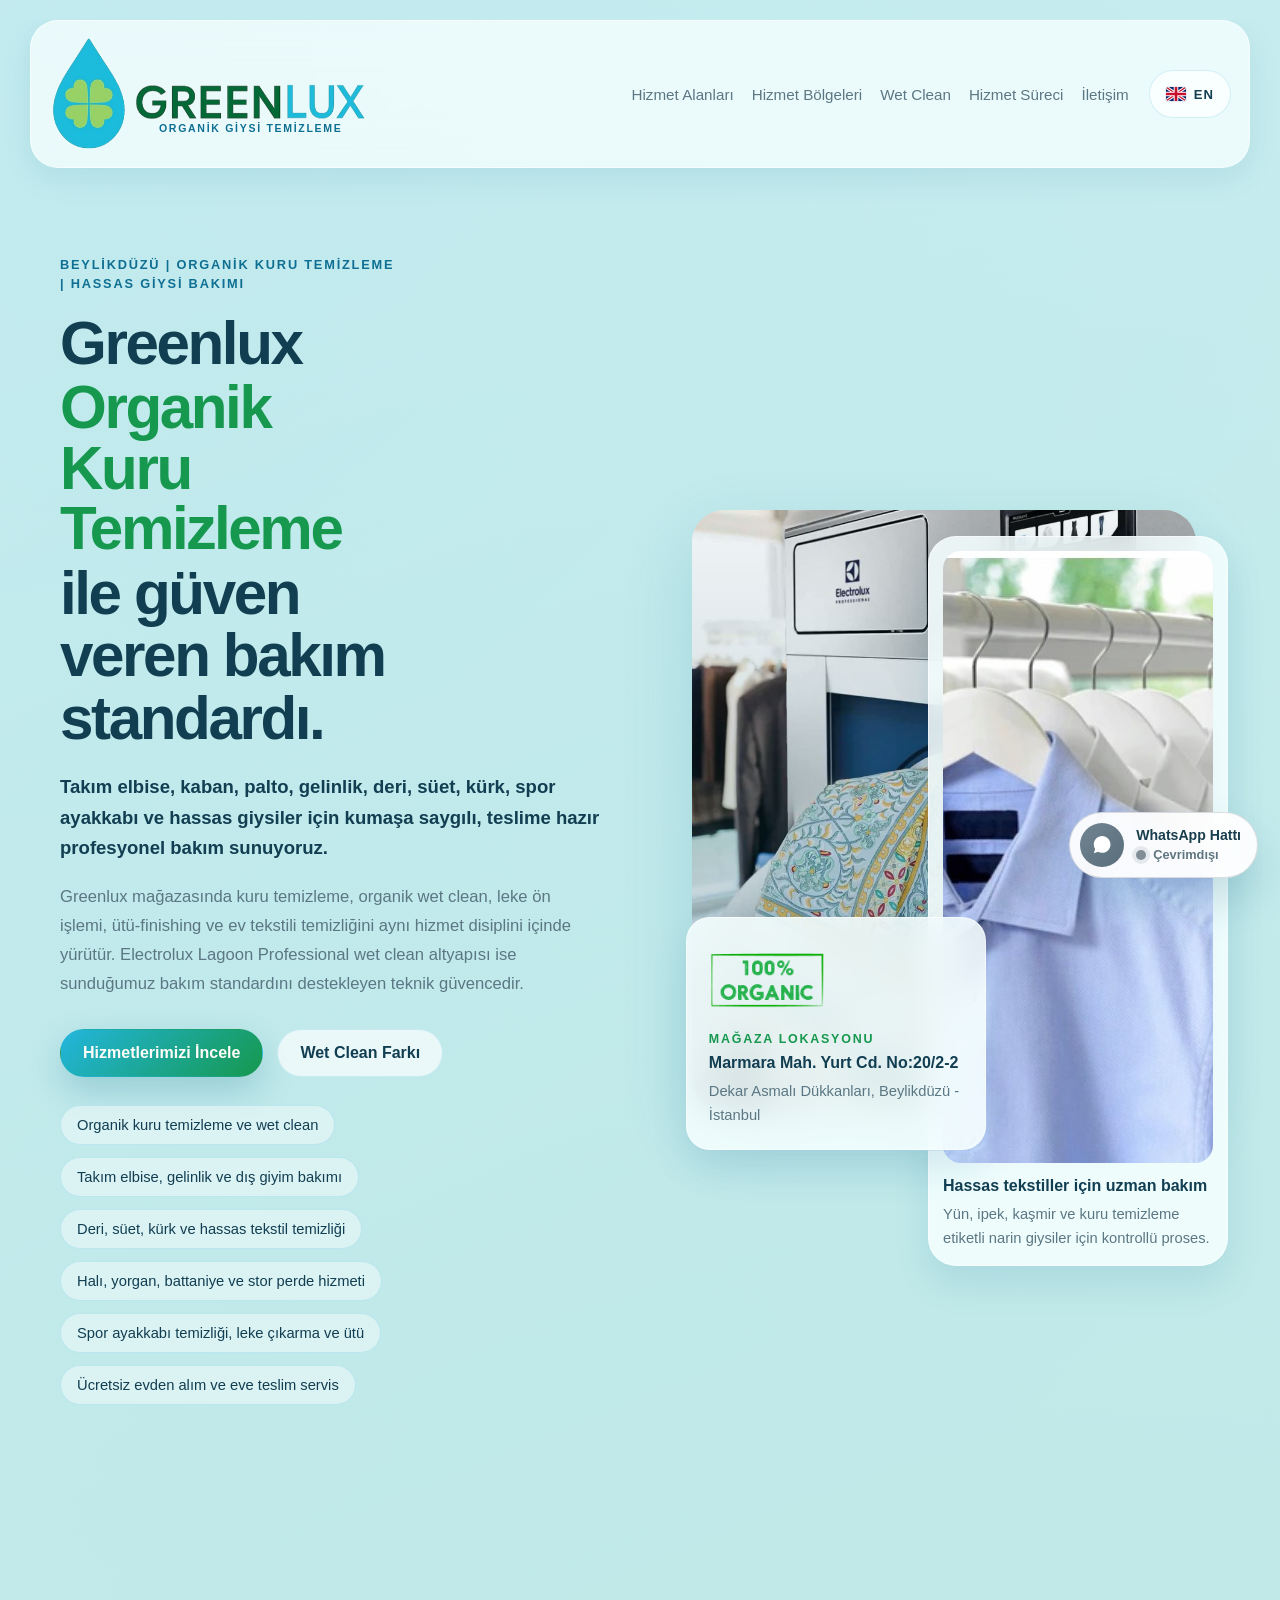
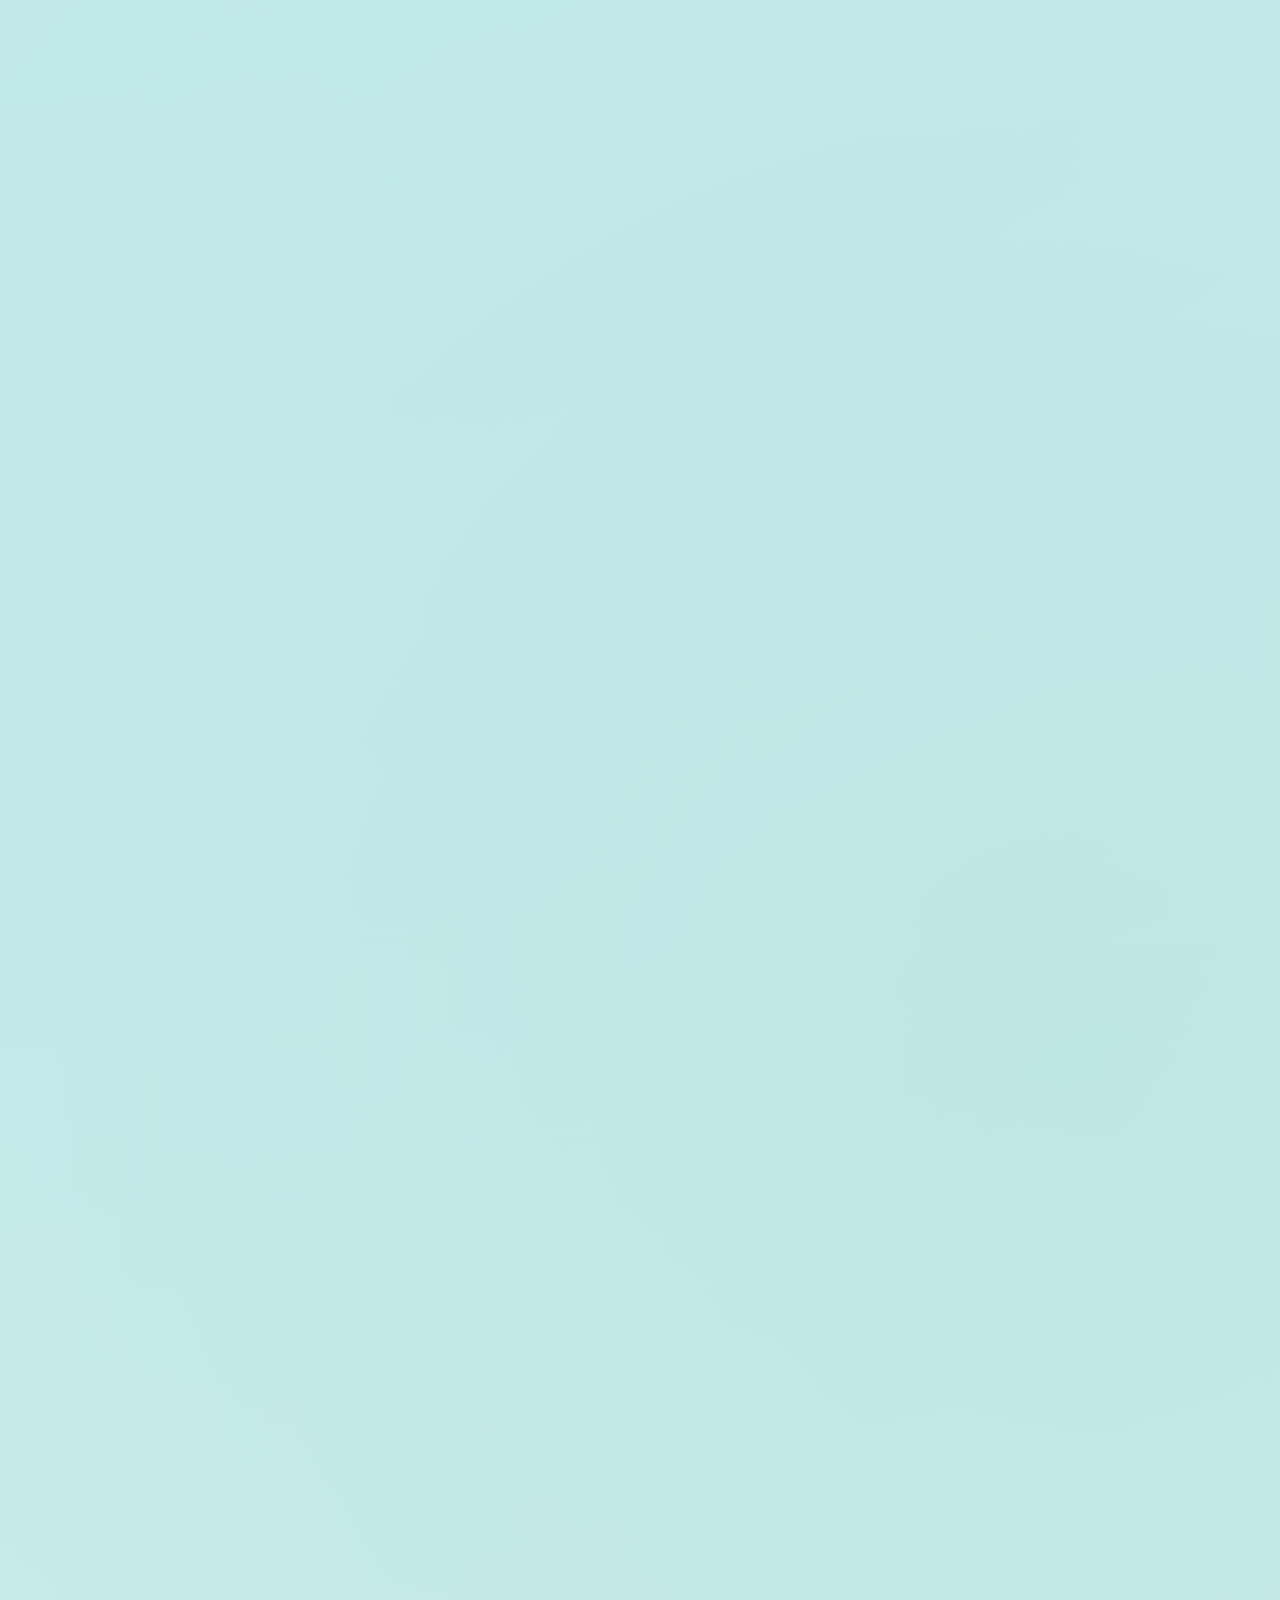
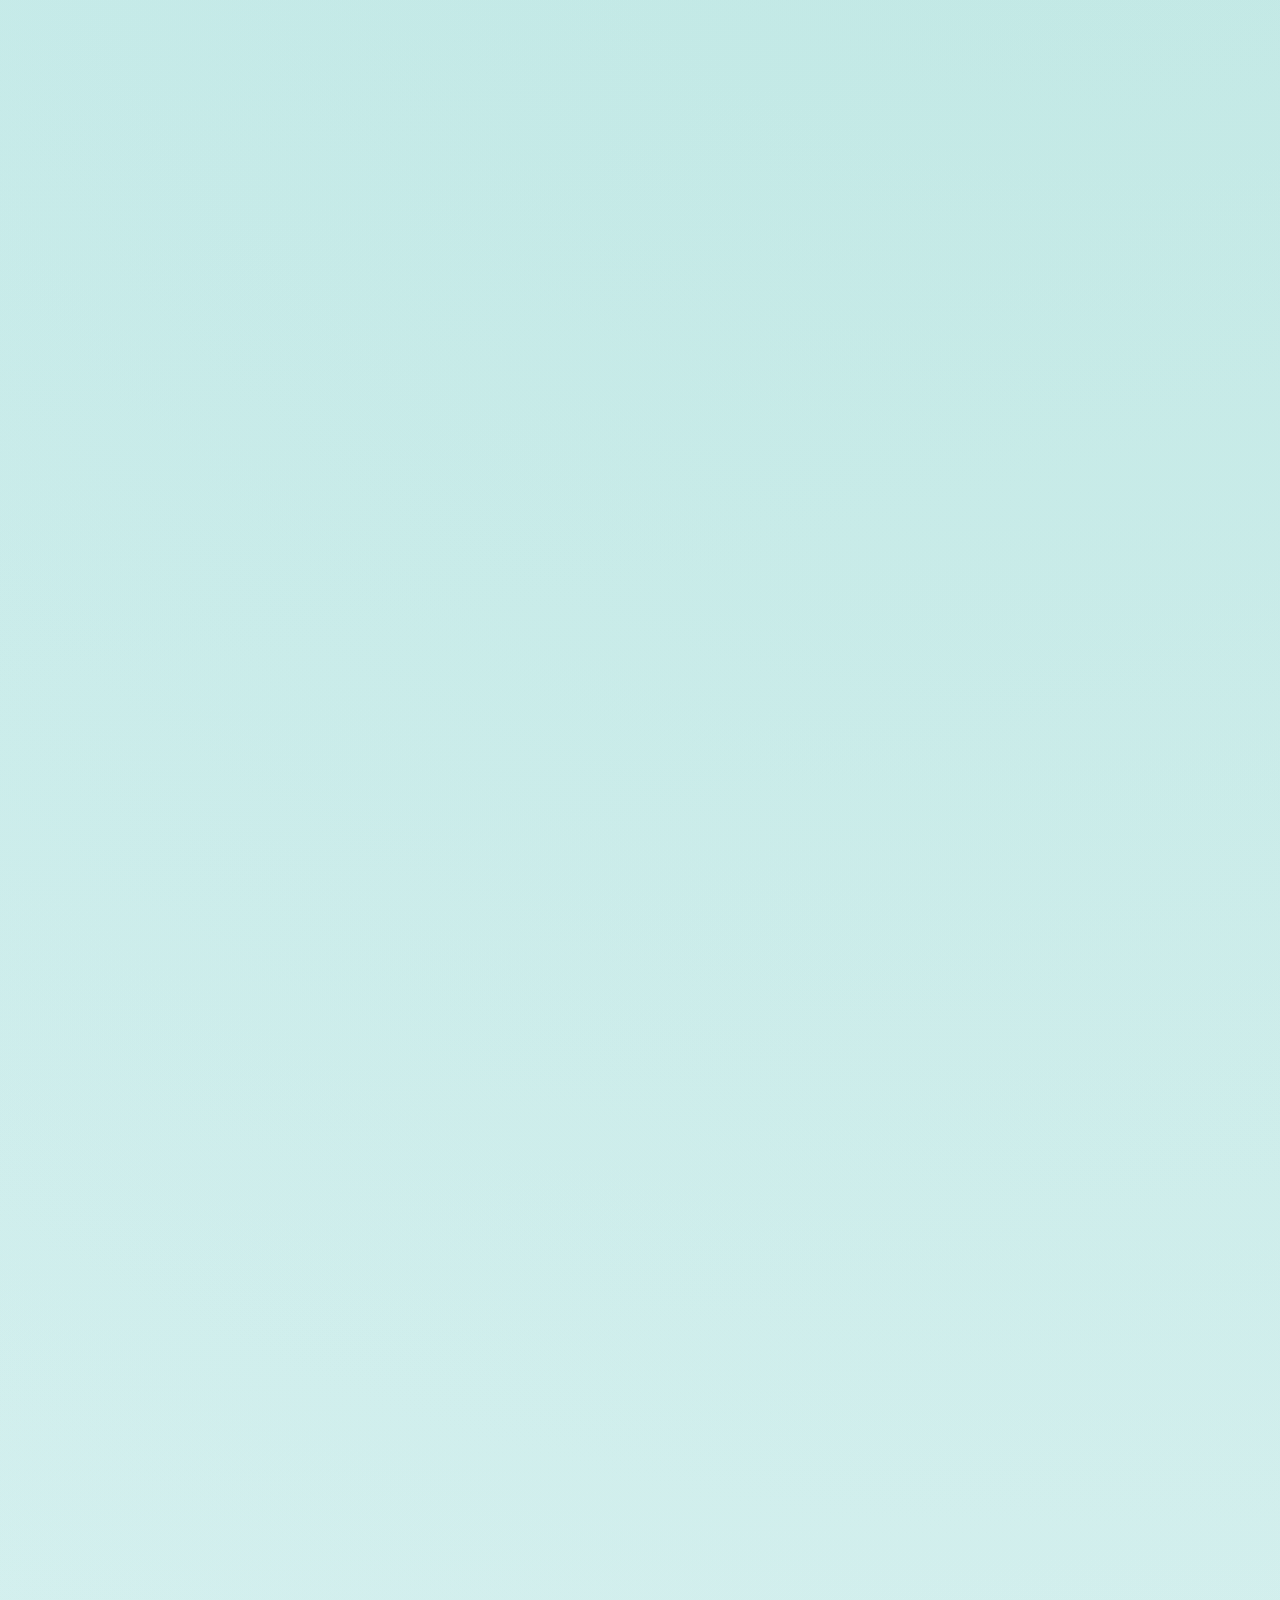
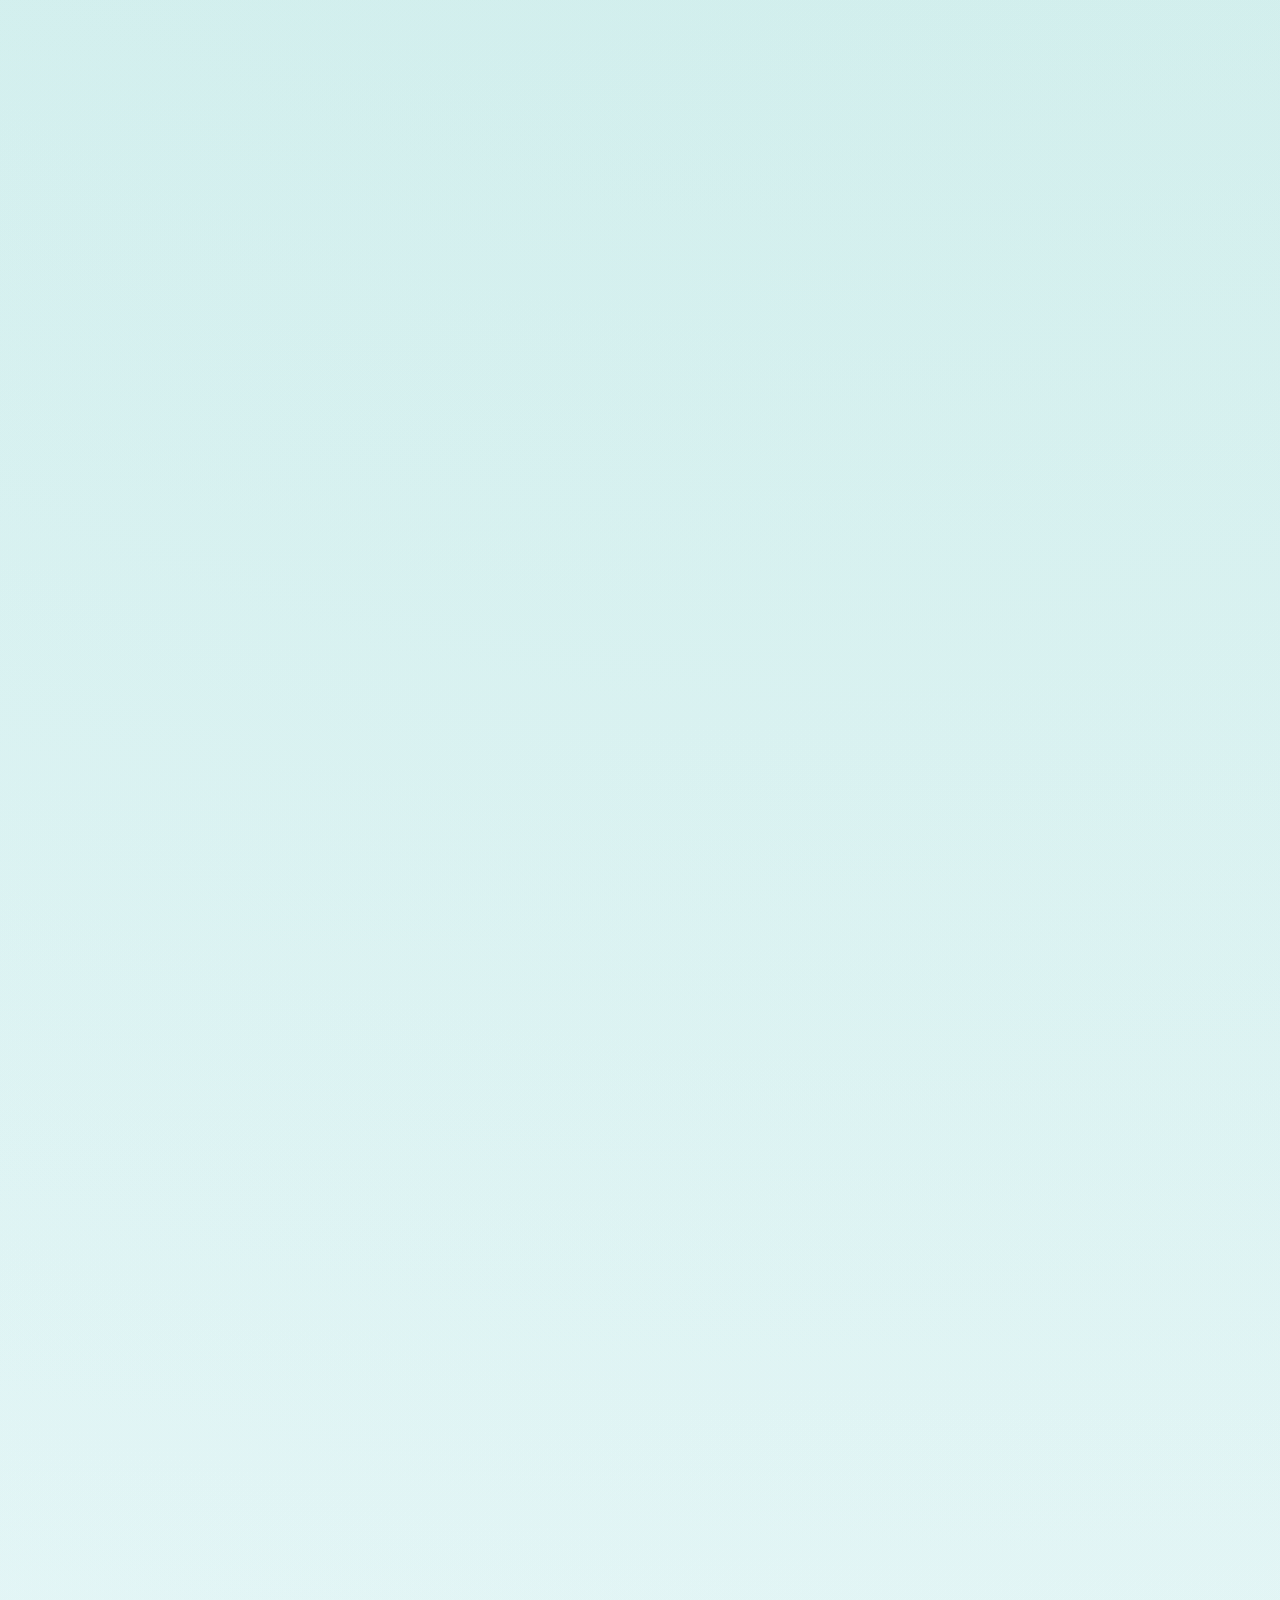
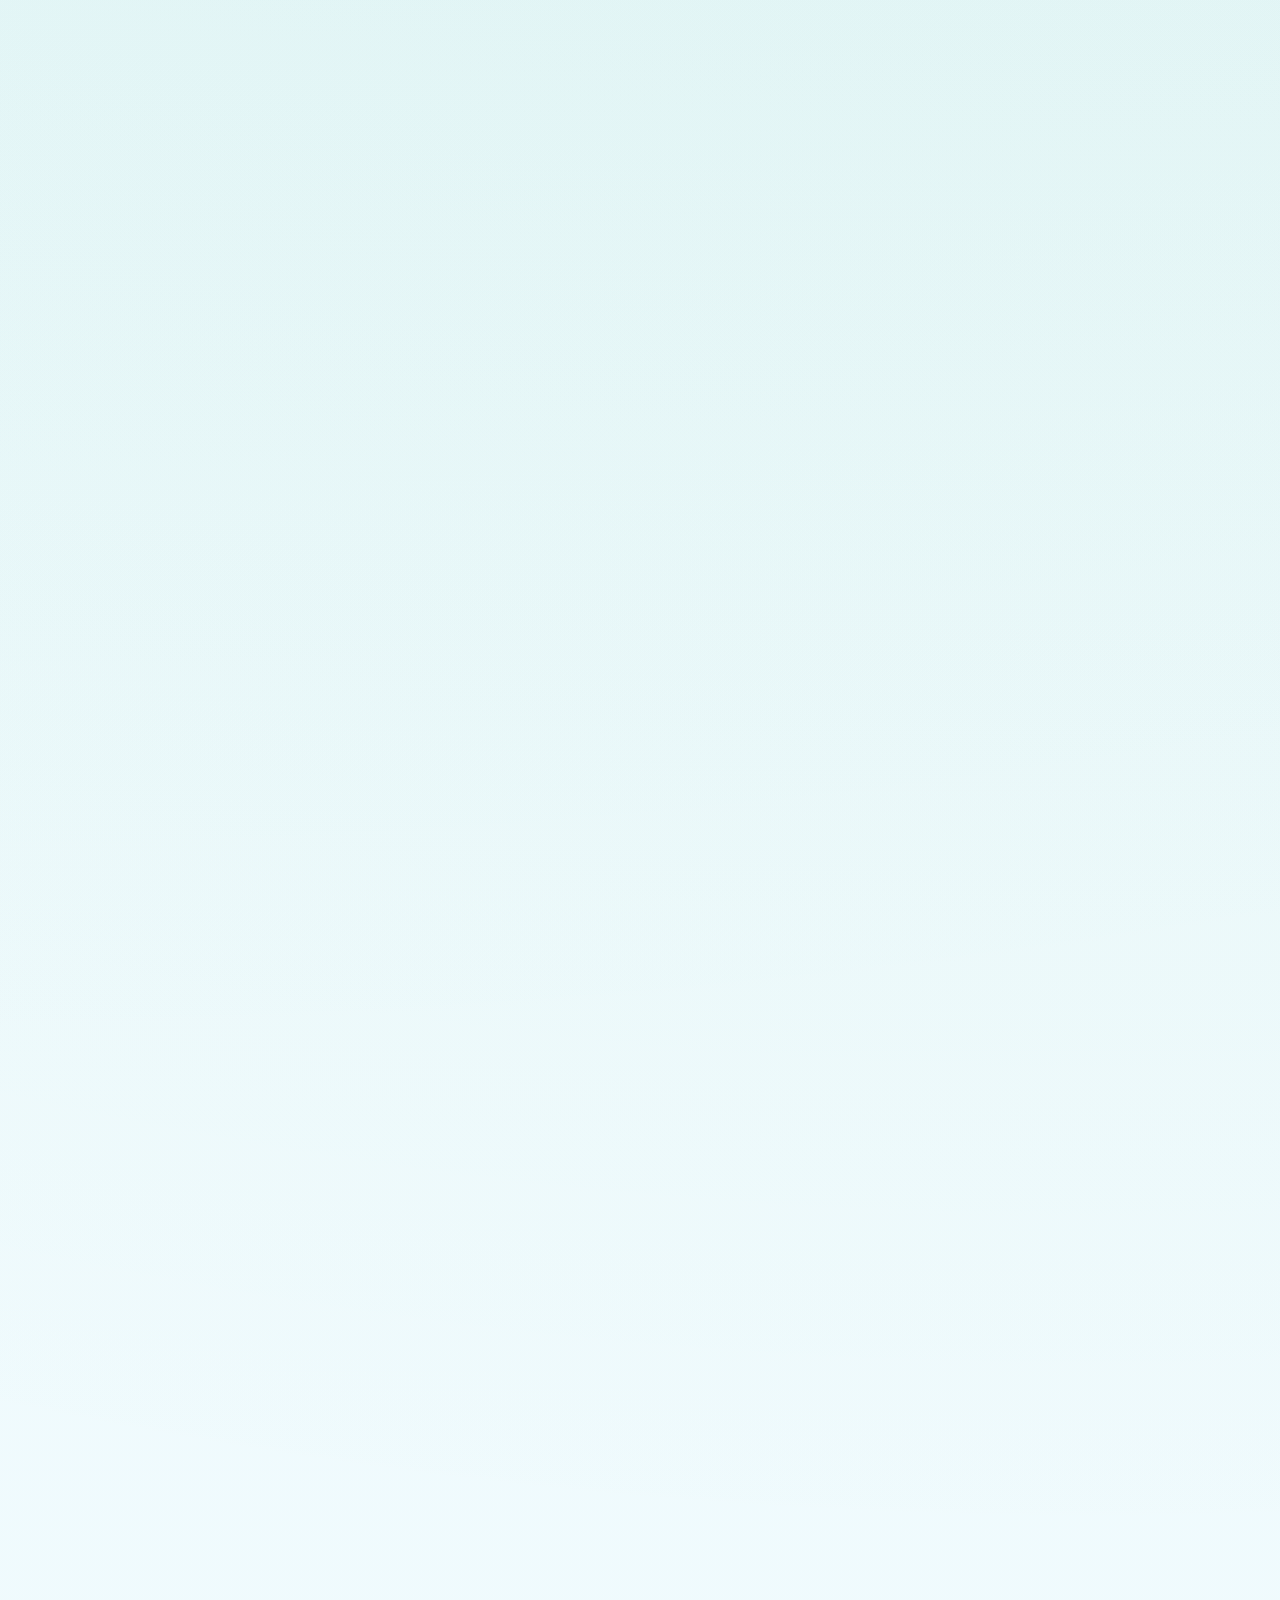
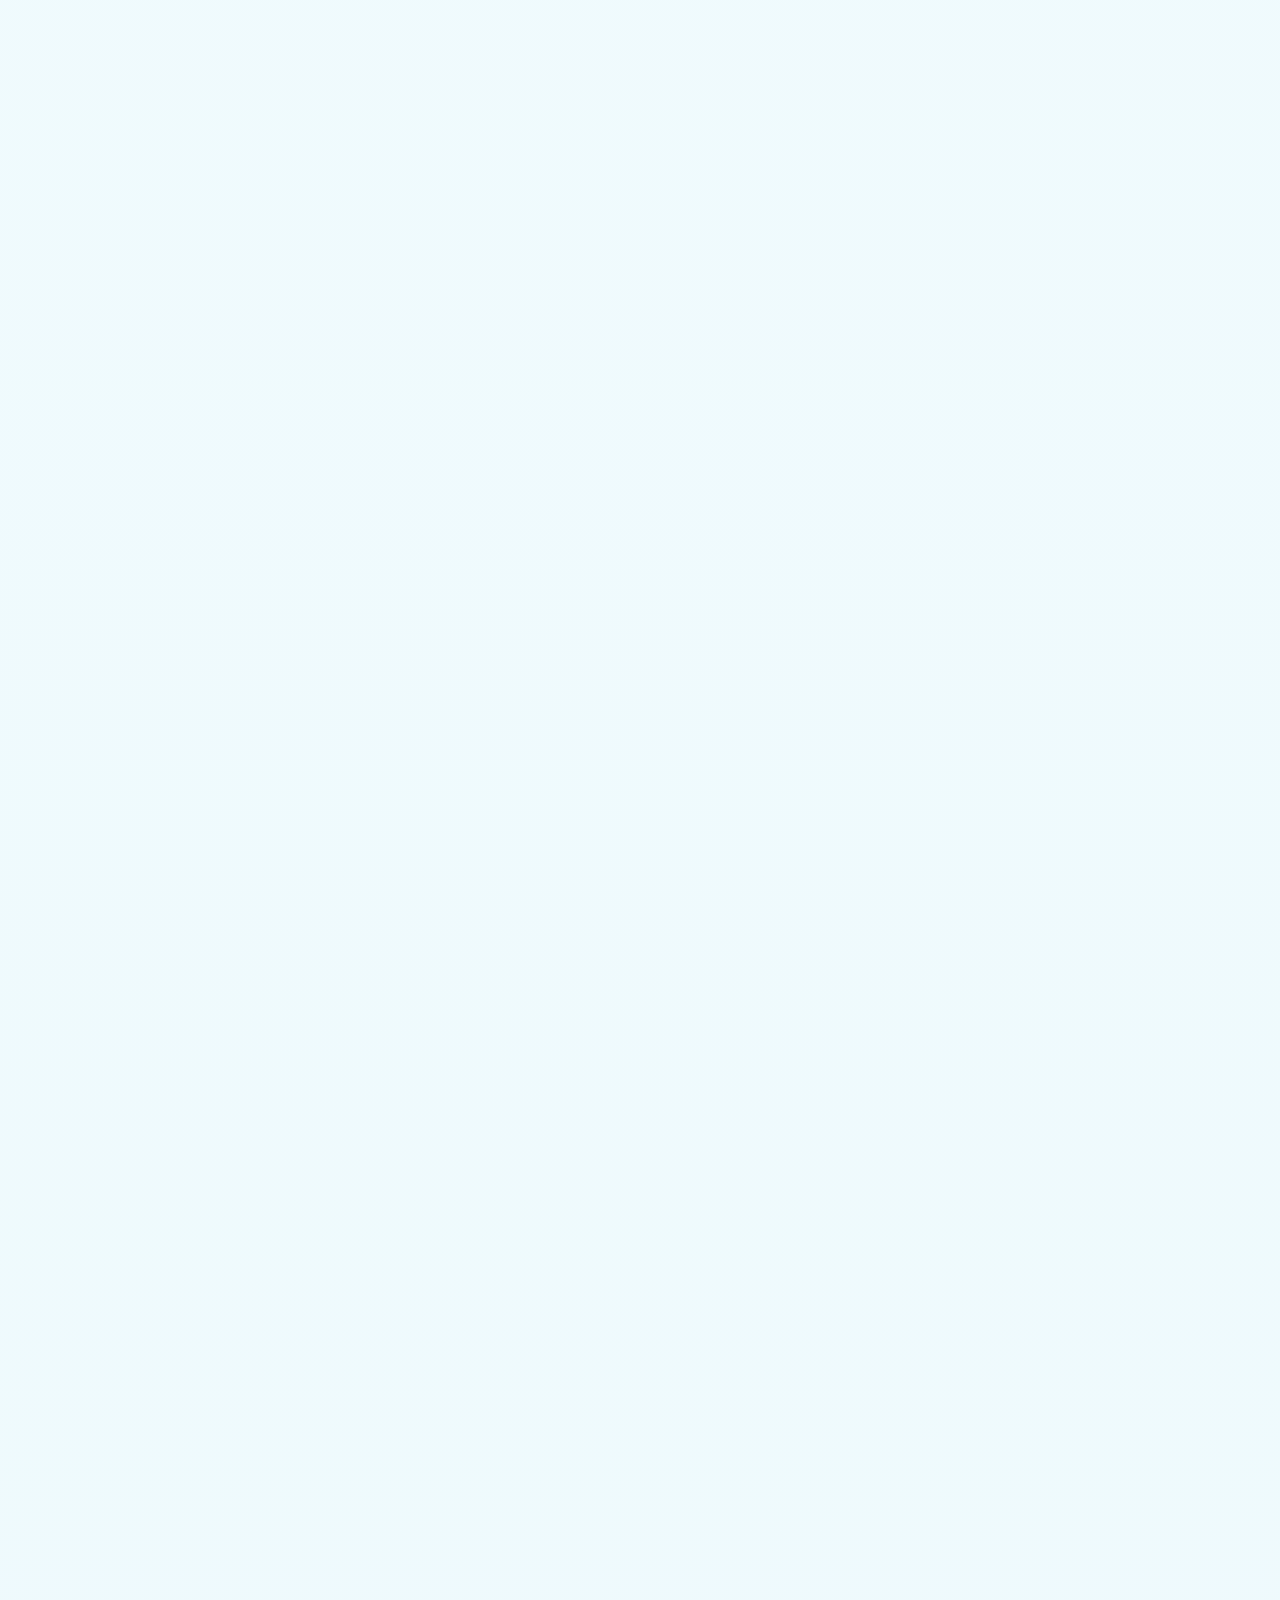
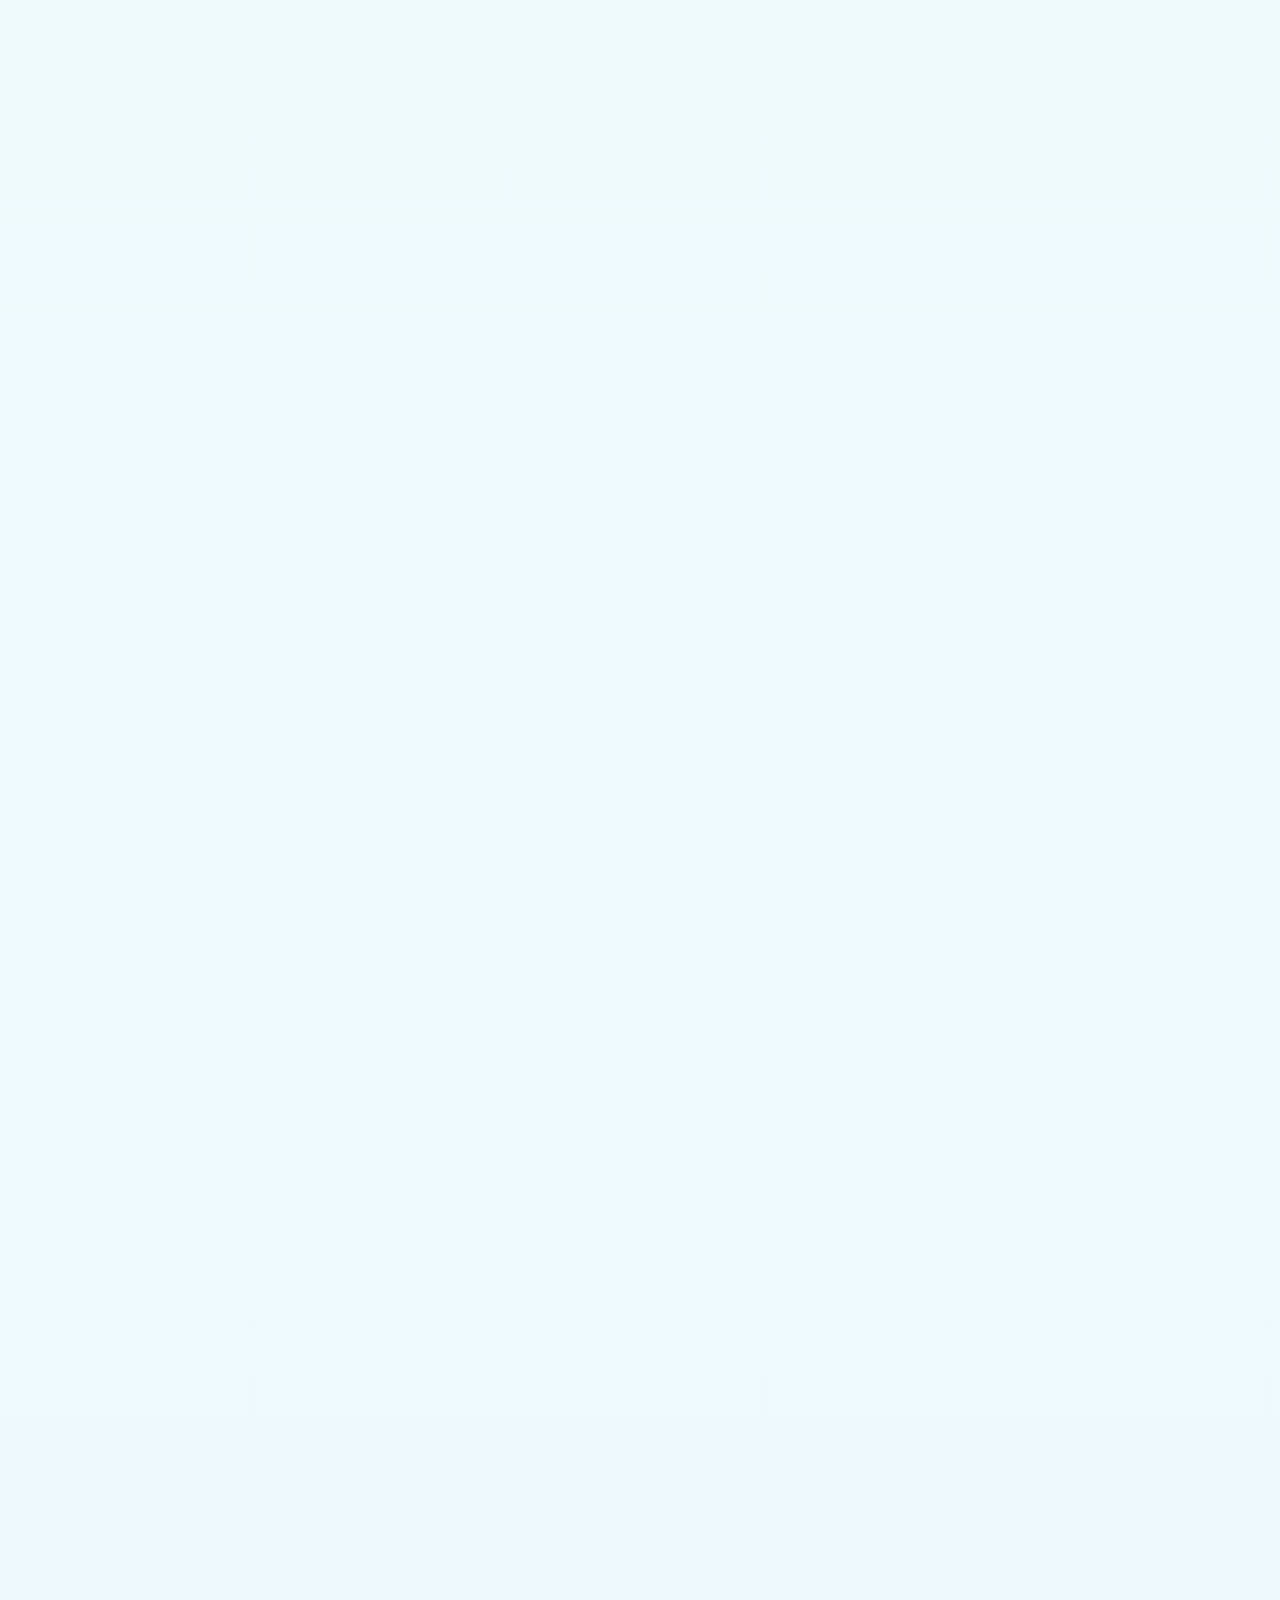
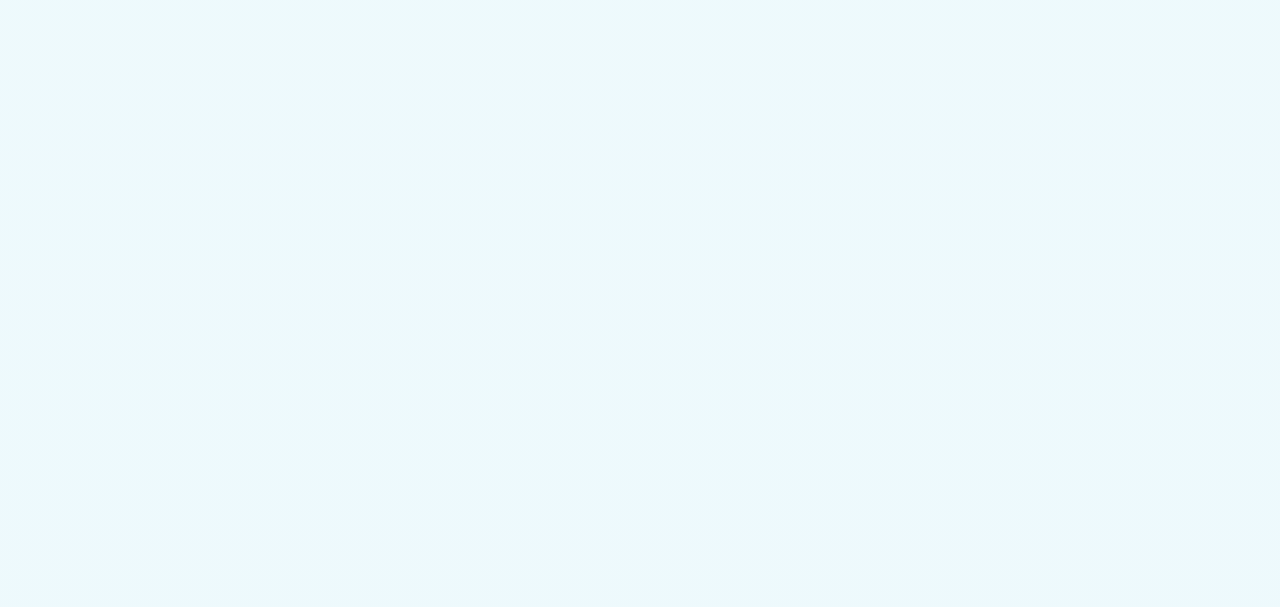
==== commit cc3ec554: "Add sneaker cleaning and pickup delivery services" ====
--- a/index.html
+++ b/index.html
@@ -3,10 +3,10 @@
   <head>
     <meta charset="UTF-8" />
     <meta name="viewport" content="width=device-width, initial-scale=1.0" />
-    <title>Greenlux | Beylikdüzü ve Yakuplu Kuru Temizleme, Terzi, Halı Yıkama</title>
+    <title>Greenlux | Beylikdüzü ve Yakuplu Kuru Temizleme, Ayakkabı ve Halı Yıkama</title>
     <meta
       name="description"
-      content="Greenlux; Beylikdüzü, Yakuplu ve Deniz İstanbul çevresinde organik kuru temizleme, wet clean, terzi, halı yıkama, koltuk yıkama, ütü ve perde temizleme sunar."
+      content="Greenlux; Beylikdüzü, Yakuplu ve Deniz İstanbul çevresinde organik kuru temizleme, spor ayakkabı temizliği, terzi, halı yıkama ve ücretsiz servis sunar."
     />
     <meta
       name="robots"
@@ -21,11 +21,11 @@
     <meta property="og:type" content="website" />
     <meta
       property="og:title"
-      content="Greenlux | Beylikdüzü ve Yakuplu Kuru Temizleme, Terzi, Halı Yıkama"
+      content="Greenlux | Beylikdüzü ve Yakuplu Kuru Temizleme, Ayakkabı ve Halı Yıkama"
     />
     <meta
       property="og:description"
-      content="Beylikdüzü, Yakuplu ve Deniz İstanbul çevresinde organik kuru temizleme, terzi, halı yıkama, koltuk yıkama, stor perde, takım elbise ve gelinlik temizleme için Greenlux."
+      content="Beylikdüzü, Yakuplu ve Deniz İstanbul çevresinde organik kuru temizleme, spor ayakkabı temizliği, ücretsiz servis, terzi, halı yıkama ve gelinlik temizleme için Greenlux."
     />
     <meta property="og:site_name" content="Greenlux Organik Giysi Temizleme" />
     <meta property="og:url" content="https://www.greenlux.com.tr/" />
@@ -39,11 +39,11 @@
     <meta name="twitter:card" content="summary_large_image" />
     <meta
       name="twitter:title"
-      content="Greenlux | Beylikdüzü ve Yakuplu Kuru Temizleme, Terzi, Halı Yıkama"
+      content="Greenlux | Beylikdüzü ve Yakuplu Kuru Temizleme, Ayakkabı ve Halı Yıkama"
     />
     <meta
       name="twitter:description"
-      content="Beylikdüzü, Yakuplu ve Deniz İstanbul çevresinde organik kuru temizleme, terzi, halı yıkama, koltuk yıkama ve stor perde temizliği için Greenlux."
+      content="Beylikdüzü, Yakuplu ve Deniz İstanbul çevresinde organik kuru temizleme, spor ayakkabı temizliği, ücretsiz servis, terzi ve halı yıkama için Greenlux."
     />
     <meta name="twitter:image" content="https://www.greenlux.com.tr/images/wet-cleaning.webp" />
     <link rel="icon" href="images/favicon-drop.png" type="image/png" />
@@ -64,13 +64,13 @@
             "url": "https://www.greenlux.com.tr/",
             "name": "Greenlux Organik Giysi Temizleme",
             "inLanguage": "tr-TR",
-            "description": "Beylikdüzü, Yakuplu ve Deniz İstanbul çevresinde organik kuru temizleme, terzi hizmeti, halı yıkama, koltuk yıkama, takım elbise, gelinlik ve perde temizleme hizmetleri."
+            "description": "Beylikdüzü, Yakuplu ve Deniz İstanbul çevresinde organik kuru temizleme, spor ayakkabı temizliği, ücretsiz servis, terzi hizmeti, halı yıkama, koltuk yıkama, takım elbise, gelinlik ve perde temizleme hizmetleri."
           },
           {
             "@type": "WebPage",
             "@id": "https://www.greenlux.com.tr/#webpage",
             "url": "https://www.greenlux.com.tr/",
-            "name": "Greenlux | Beylikdüzü ve Yakuplu Kuru Temizleme, Terzi, Halı Yıkama",
+            "name": "Greenlux | Beylikdüzü ve Yakuplu Kuru Temizleme, Ayakkabı ve Halı Yıkama",
             "inLanguage": "tr-TR",
             "isPartOf": {
               "@id": "https://www.greenlux.com.tr/#website"
@@ -78,7 +78,7 @@
             "about": {
               "@id": "https://www.greenlux.com.tr/#business"
             },
-            "description": "Greenlux; Beylikdüzü, Yakuplu ve Deniz İstanbul çevresinde organik kuru temizleme, wet clean, terzi hizmeti, halı yıkama, koltuk yıkama, stor perde temizleme, takım elbise ve gelinlik temizleme hizmetleri sunar."
+            "description": "Greenlux; Beylikdüzü, Yakuplu ve Deniz İstanbul çevresinde organik kuru temizleme, wet clean, spor ayakkabı temizliği, ücretsiz evden alım ve eve teslim servis, terzi hizmeti, halı yıkama, koltuk yıkama, stor perde temizleme, takım elbise ve gelinlik temizleme hizmetleri sunar."
           },
           {
             "@type": ["LocalBusiness", "DryCleaningOrLaundry"],
@@ -86,7 +86,7 @@
             "url": "https://www.greenlux.com.tr/",
             "name": "Greenlux Organik Giysi Temizleme",
             "alternateName": "Greenlux",
-            "description": "Electrolux Lagoon Professional altyapısıyla Beylikdüzü, Yakuplu ve Deniz İstanbul çevresinde organik kuru temizleme, wet clean, terzi hizmeti, takım elbise temizleme, gelinlik temizleme, halı yıkama, koltuk yıkama, laundry, perde ve stor perde temizliği sunan kuru temizleme firması.",
+            "description": "Electrolux Lagoon Professional altyapısıyla Beylikdüzü, Yakuplu ve Deniz İstanbul çevresinde organik kuru temizleme, wet clean, spor ayakkabı temizliği, ücretsiz servis, terzi hizmeti, takım elbise temizleme, gelinlik temizleme, halı yıkama, koltuk yıkama, laundry, perde ve stor perde temizliği sunan kuru temizleme firması.",
             "mainEntityOfPage": {
               "@id": "https://www.greenlux.com.tr/#webpage"
             },
@@ -158,6 +158,8 @@
               "Kürk bakımı",
               "Gelinlik temizleme",
               "Leke çıkarma",
+              "Spor ayakkabı temizliği",
+              "Ayakkabı temizliği",
               "Terzi hizmeti",
               "Kıyafet tadilatı",
               "Pantolon paça tadilatı",
@@ -173,6 +175,9 @@
               "Battaniye temizliği",
               "Stor perde temizliği",
               "Perde temizliği",
+              "Ücretsiz servis",
+              "Evden alım eve teslim kuru temizleme",
+              "Beylikdüzü ücretsiz servis kuru temizleme",
               "Kurumsal tekstil hizmetleri"
             ],
             "hasOfferCatalog": {
@@ -248,6 +253,24 @@
                     "name": "Terzi Hizmeti",
                     "serviceType": "Paça boyu, daraltma-genişletme, fermuar, düğme, sökük-yırtık ve kıyafet tadilat işlemleri",
                     "url": "https://www.greenlux.com.tr/hizmetler/terzi-hizmeti-beylikduzu.html"
+                  }
+                },
+                {
+                  "@type": "Offer",
+                  "itemOffered": {
+                    "@type": "Service",
+                    "name": "Spor Ayakkabı Temizliği",
+                    "serviceType": "Spor ayakkabı, sneaker, taban, bağcık ve iç yüzeylerde kontrollü temizlik",
+                    "url": "https://www.greenlux.com.tr/hizmetler/spor-ayakkabi-temizligi-beylikduzu.html"
+                  }
+                },
+                {
+                  "@type": "Offer",
+                  "itemOffered": {
+                    "@type": "Service",
+                    "name": "Ücretsiz Servis",
+                    "serviceType": "Belirlenen bölgelerde evden alım ve eve teslim kuru temizleme servis planlaması",
+                    "url": "https://www.greenlux.com.tr/hizmetler/ucretsiz-servis-beylikduzu.html"
                   }
                 },
                 {
@@ -349,6 +372,22 @@
               },
               {
                 "@type": "Question",
+                "name": "Spor ayakkabı temizliği yapıyor musunuz?",
+                "acceptedAnswer": {
+                  "@type": "Answer",
+                  "text": "Evet. Spor ayakkabı ve sneaker gruplarında dış yüzey, taban, bağcık, iç yüzey ve kullanım lekeleri ürün yapısına göre değerlendirilir. Amaç ayakkabının malzemesine zarar vermeden daha temiz, ferah ve kullanıma hazır bir sonuç elde etmektir."
+                }
+              },
+              {
+                "@type": "Question",
+                "name": "Evden alıp eve teslim ücretsiz servis hizmetiniz var mı?",
+                "acceptedAnswer": {
+                  "@type": "Answer",
+                  "text": "Evet. Beylikdüzü, Yakuplu, Deniz İstanbul ve yakın çevrede servis uygunluğuna göre ürünler evden alınabilir ve işlem sonrası eve teslim edilebilir. Servis planlaması için telefon veya WhatsApp hattından ekibimizle iletişime geçebilirsiniz."
+                }
+              },
+              {
+                "@type": "Question",
                 "name": "Beylikdüzü'nde gelinlik temizleme yapıyor musunuz?",
                 "acceptedAnswer": {
                   "@type": "Answer",
@@ -448,8 +487,9 @@
               ile güven veren bakım standardı.
             </h1>
             <p class="hero-lead">
-              Takım elbise, kaban, palto, gelinlik, deri, süet, kürk ve hassas
-              giysiler için kumaşa saygılı, teslime hazır profesyonel bakım sunuyoruz.
+              Takım elbise, kaban, palto, gelinlik, deri, süet, kürk, spor
+              ayakkabı ve hassas giysiler için kumaşa saygılı, teslime hazır
+              profesyonel bakım sunuyoruz.
             </p>
             <p class="hero-text">
               Greenlux mağazasında kuru temizleme, organik wet clean, leke ön
@@ -469,7 +509,8 @@
               <span>Takım elbise, gelinlik ve dış giyim bakımı</span>
               <span>Deri, süet, kürk ve hassas tekstil temizliği</span>
               <span>Halı, yorgan, battaniye ve stor perde hizmeti</span>
-              <span>Leke çıkarma, ütü ve teslim hazırlığı</span>
+              <span>Spor ayakkabı temizliği, leke çıkarma ve ütü</span>
+              <span>Ücretsiz evden alım ve eve teslim servis</span>
             </div>
           </div>
 
@@ -614,9 +655,10 @@
             <p>
               Greenlux, organik kuru temizleme odağını yalnızca tek parça giysi
               bakımıyla sınırlamaz. Dış giyim, hassas tekstil, ev tekstili,
-              terzi tadilat, ütü-finishing ve yüksek adetli tekstil ihtiyaçlarını
-              aynı hizmet disiplini içinde planlı kabul, kontrollü işlem ve
-              özenli teslim anlayışıyla yönetir.
+              terzi tadilat, spor ayakkabı temizliği, ütü-finishing, ücretsiz
+              servis ve yüksek adetli tekstil ihtiyaçlarını aynı hizmet disiplini
+              içinde planlı kabul, kontrollü işlem ve özenli teslim anlayışıyla
+              yönetir.
             </p>
             <p>
               Aşağıdaki başlıklar, Greenlux'ta en sık talep edilen hizmet
@@ -673,6 +715,24 @@
                 değerlendirmesi sonrası planlanır. Terzi hizmeti, temizleme ve
                 ütü-finishing süreciyle birlikte daha düzenli bir teslim standardı
                 oluşturur.
+              </p>
+            </article>
+            <article class="service-card reveal">
+              <h3>Spor Ayakkabı Temizliği</h3>
+              <p>
+                Spor ayakkabı ve sneaker gruplarında dış yüzey, taban, bağcık,
+                iç astar ve kullanım lekeleri ürün malzemesine göre değerlendirilir.
+                Amaç; ayakkabıyı yormadan daha temiz, ferah ve kullanıma hazır
+                bir görünüm elde etmektir.
+              </p>
+            </article>
+            <article class="service-card reveal">
+              <h3>Ücretsiz Servis</h3>
+              <p>
+                Beylikdüzü, Yakuplu, Deniz İstanbul ve yakın çevrede servis
+                uygunluğuna göre ürünleriniz evinizden alınır, işlem sonrası
+                adresinize teslim edilir. Ücretsiz servis planlaması için telefon
+                veya WhatsApp hattından ekibimizle iletişime geçebilirsiniz.
               </p>
             </article>
             <article class="service-card reveal">
@@ -722,6 +782,8 @@
               <a class="service-link-pill" href="hizmetler/koltuk-yikama-beylikduzu.html">Beylikdüzü Koltuk Yıkama</a>
               <a class="service-link-pill" href="hizmetler/gelinlik-temizleme-beylikduzu.html">Beylikdüzü Gelinlik Temizleme</a>
               <a class="service-link-pill" href="hizmetler/terzi-hizmeti-beylikduzu.html">Beylikdüzü Terzi Hizmeti</a>
+              <a class="service-link-pill" href="hizmetler/spor-ayakkabi-temizligi-beylikduzu.html">Beylikdüzü Spor Ayakkabı Temizliği</a>
+              <a class="service-link-pill" href="hizmetler/ucretsiz-servis-beylikduzu.html">Beylikdüzü Ücretsiz Servis</a>
               <a class="service-link-pill" href="hizmetler/stor-perde-temizleme-beylikduzu.html">Beylikdüzü Stor Perde Temizleme</a>
               <a class="service-link-pill" href="hizmetler/yorgan-battaniye-yikama-beylikduzu.html">Beylikdüzü Yorgan ve Battaniye Yıkama</a>
             </div>
@@ -1132,6 +1194,26 @@
             </details>
 
             <details class="faq-item reveal">
+              <summary>Spor ayakkabı temizliği yapıyor musunuz?</summary>
+              <p>
+                Evet. Spor ayakkabı ve sneaker gruplarında dış yüzey, taban,
+                bağcık ve iç yüzeyler ürün malzemesine göre değerlendirilir.
+                Deri, süet, file, tekstil ve kauçuk detayların hassasiyeti
+                dikkate alınarak kontrollü temizlik planlanır.
+              </p>
+            </details>
+
+            <details class="faq-item reveal">
+              <summary>Evden alıp eve teslim ücretsiz servis var mı?</summary>
+              <p>
+                Evet. Beylikdüzü, Yakuplu, Deniz İstanbul ve yakın çevrede
+                servis uygunluğuna göre ürünleriniz evinizden alınır ve işlem
+                sonrası adresinize teslim edilir. Güncel servis planı için
+                telefon veya WhatsApp hattımızdan bilgi alabilirsiniz.
+              </p>
+            </details>
+
+            <details class="faq-item reveal">
               <summary>Beylikdüzü'nde gelinlik temizleme yapıyor musunuz?</summary>
               <p>
                 Evet. Gelinlik ve abiye gibi özel parçalar; dantel, tül, taş veya
@@ -1307,8 +1389,9 @@
                       <span class="contact-highlight-label">İletişim Kanalı</span>
                       <h3>Telefon ve WhatsApp ile hızlı bağlantı</h3>
                       <p class="contact-highlight-copy">
-                        Ürün kabulü, teslim durumu, fiyat bilgisi ve hizmet danışmanlığı
-                        için ekibimize doğrudan ulaşabilirsiniz.
+                        Ürün kabulü, teslim durumu, fiyat bilgisi, ücretsiz
+                        servis planlaması ve hizmet danışmanlığı için ekibimize
+                        doğrudan ulaşabilirsiniz.
                       </p>
                     </div>
                     <div class="contact-detail-list">
